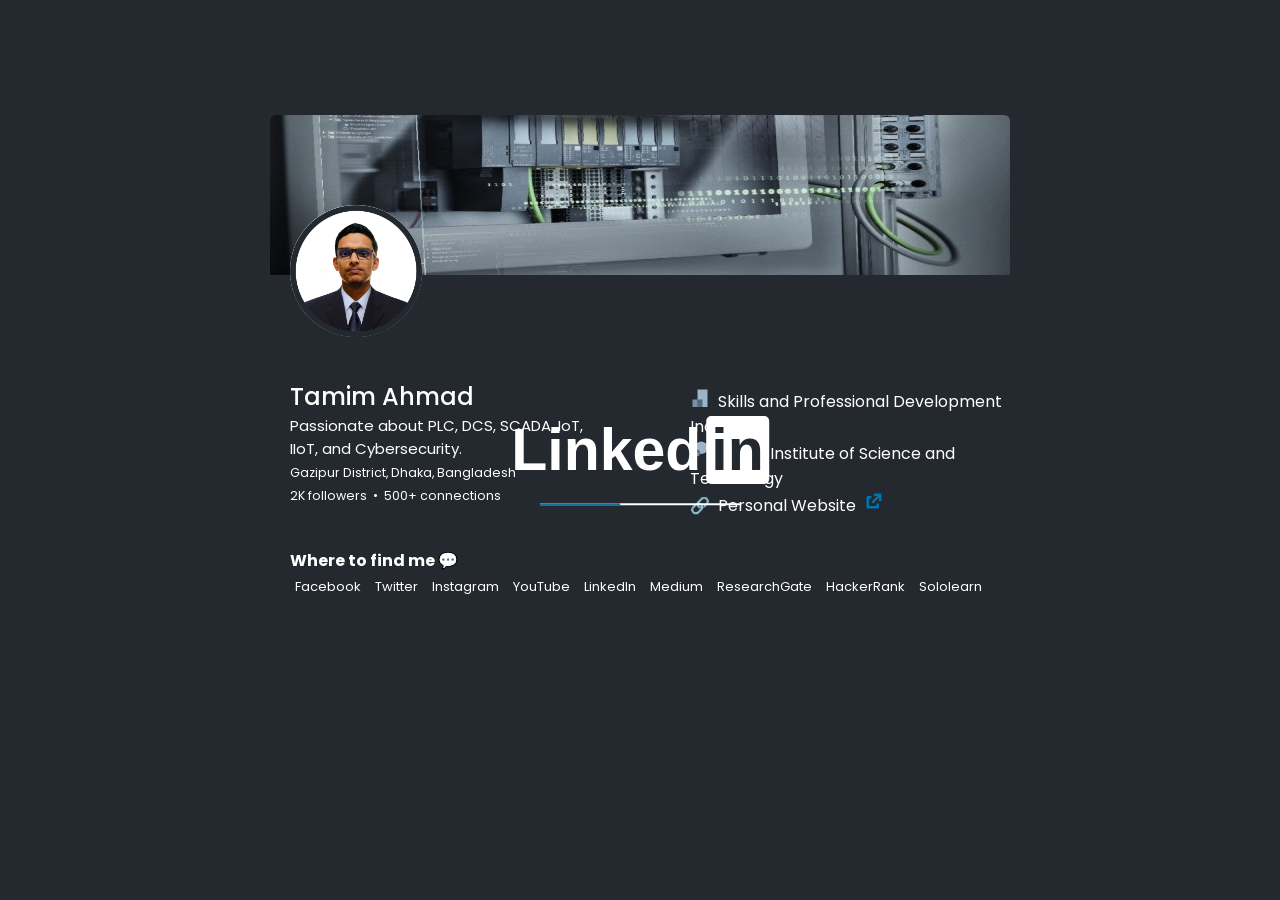
==== index.html @ ed615ccf "updated" ====
<!DOCTYPE html>
<html lang="en">

<head>
    <meta charset="UTF-8">
    <meta name="viewport" content="width=device-width, initial-scale=1.0">
    <meta name="description"
        content="Hi, this is Tamim Ahmad. I am self-motivated & passionate PLC Programmer and Designer.">
    <meta name="google-site-verification" content="I82PQp8vGHzU9z8Tf9ykgJpn7AdWtO8GXBoyf61g7z0">
    <title>Tamim Ahmad - Portfolio</title>
    <link rel="icon" href="https://avatars.githubusercontent.com/u/107707836?v=4" sizes="16x16" type="images/jfif">
    <link rel="stylesheet" href="./src/style.css" type="text/css">
</head>

<body onselectstart="return false">
    <section class="LinkedInLoader">
        <div class="Logo">
            <div class="part1">Linked</div>
            <div class="part2">in</div>
        </div>
        <div class="Loader">
            <div class="loading"></div>
        </div>
    </section>
    <section class="linkedinCard">
        <div class="max-width">
            <div class="linkedinCard">
                <div class="back-gnd-img"></div>
                <div class="profile-img"></div>
            </div>
            <div class="linkedinCard-content">
                <div class="column left">
                    <div class="aboutMe">
                        <h3>Tamim Ahmad</h3>
                        <p>Passionate about PLC, DCS, SCADA, IoT, IIoT, and Cybersecurity.</p>
                        <p><small>Gazipur District, Dhaka, Bangladesh</small></p>
                        <p><small>2K followers&nbsp;&nbsp;&#x2022;&nbsp;&nbsp;500+ connections</small></p>
                    </div>
                </div>
                <div class="column right">
                    <div class="aboutExp">
                        <p>
                            <img src="./src/img/job.svg" alt="Loading" draggable="false">&nbsp;
                            <a href="https://www.spdigp.com/" draggable="false" target="_blank" title="WORK FOR">
                                Skills and Professional Development Industry
                            </a>
                        </p>
                        <p>
                            <img src="./src/img/edu.svg" alt="Loading" draggable="false">&nbsp;
                            <a href="https://www.mistte.edu.bd/" draggable="false" target="_blank" title="EDUCATION">
                                Model Institute of Science and Technology
                            </a>
                        </p>
                        <p>&#128279;&nbsp;
                            <a href="https://tamim-ahmad.netlify.app/" draggable="false" target="_blank"
                                title="CLICK HERE">
                                Personal Website
                            </a>&nbsp;<img src="./src/img/link.svg" alt="Loading" draggable="false">
                        </p>
                    </div>
                </div>
            </div>
            <div class="linkedinCard">
                <div class="findMe">
                    <h4>Where to find me &#128172;</h4>
                    <ul>
                        <li>
                            <a href="https://www.facebook.com/electroengage/" target="_blank"
                                draggable="false">Facebook</a>
                        </li>
                        <li>
                            <a href="https://twitter.com/electroengage/" target="_blank" draggable="false">Twitter</a>
                        </li>
                        <li>
                            <a href="https://www.instagram.com/electroengage/" target="_blank"
                                draggable="false">Instagram</a>
                        </li>
                        <li>
                            <a href="https://www.youtube.com/@ElectroEngage/" target="_blank"
                                draggable="false">YouTube</a>
                        </li>
                        <li>
                            <a href="https://bd.linkedin.com/in/thisistamim/" target="_blank"
                                draggable="false">LinkedIn</a>
                        </li>
                        <li>
                            <a href="https://thisistamim.medium.com/" target="_blank" draggable="false">Medium</a>
                        </li>
                        <li>
                            <a href="https://www.researchgate.net/profile/Tamim-Ahmad-2" target="_blank"
                                draggable="false">ResearchGate</a>
                        </li>
                        <li>
                            <a href="https://www.hackerrank.com/profile/mdtamimcpp/" target="_blank"
                                draggable="false">HackerRank</a>
                        </li>
                        <li><a href="https://www.sololearn.com/profile/19945698/" target="_blank"
                                draggable="false">Sololearn</a>
                        </li>
                    </ul>
                </div>
            </div>
            <div class="linkedinCard">
                <div class="ocean">
                    <div class="wave"></div>
                    <div class="wave"></div>
                    <div class="wave"></div>
                </div>
            </div>
        </div>
    </section>
    <noscript>You need to enable JavaScript to run this app.</noscript>
    <script src="./src/main.js" defer></script>
</body>

</html>
---- src/style.css ----
@import url('https://fonts.googleapis.com/css2?family=Poppins:wght@400;500;600;700&family=Ubuntu:wght@400;500;700&display=swap');

* {
    margin: 0;
    padding: 0;
    box-sizing: border-box;
}

section {
    padding: 100px 0;
}

.max-width {
    max-width: 900px;
    padding: 0 80px;
    margin: auto;
}

body,
.linkedinCard {
    color: #fff;
    background: #24292f;
    font-family: 'Poppins', sans-serif;
}

.LinkedInLoader {
    position: fixed;
    top: 50%;
    left: 50%;
    cursor: default;
    transform: translate(-50%, -50%);
}

.Logo {
    display: flex;
    font-family: 'Lato', sans-serif;
}

.part1 {
    font-weight: 600;
    font-size: 59px;
    color: #fff;
}

.part2 {
    padding: 0 5px;
    color: #24292f;
    border-radius: 5px;
    background: #fff;
    font-weight: 600;
    font-size: 59px;
    margin-left: 5px;
}

.Loader {
    position: absolute;
    left: 50%;
    margin-top: 20px;
    transform: translate(-50%, -50%);
    height: 1.5px;
    width: 200px;
    background: #fff;
}

.loading {
    background: #156d96;
    width: 80px;
    height: 1.5px;
    animation: load 1.5s infinite;
}

@keyframes load {

    0%,
    100% {
        transform: translateX(0);
    }

    50% {
        transform: translateX(120px);
    }
}

/* linkedinCard */

.linkedinCard {
    opacity: 0;
    display: none;
}

.linkedinCard .linkedinCard-content {
    display: flex;
    flex-wrap: wrap;
    align-items: center;
    justify-content: space-between;
}

.linkedinCard .linkedinCard-content .column {
    width: calc(50% - 30px);
}

.linkedinCard .back-gnd-img {
    width: 100%;
    height: 160px;
    margin-top: 15px;
    background-image: url("./img/background.png");
    background-position: top;
    background-attachment: fixed;
    border-radius: 6px 6px 0 0;
    filter: grayscale(70%);
    transition: .5s;
}

.linkedinCard .profile-img {
    height: 132px;
    width: 132px;
    background-image: url(./img/avatar.jpg);
    background-size: cover;
    border-radius: 50%;
    position: relative;
    left: 20px;
    padding: 5px;
    margin-top: -70px;
}

.linkedinCard .aboutMe,
.linkedinCard .aboutExp,
.linkedinCard .findMe {
    margin-left: 20px;
    margin-top: 30px;
}

.linkedinCard .aboutMe>h3 {
    font-weight: 500;
    font-size: x-large;
}

.linkedinCard .aboutMe>p {
    font-size: 15px;
}

.linkedinCard .aboutExp {
    margin-top: 50px;
}

.linkedinCard .aboutExp img {
    width: 20px;
    height: 20px;
}

.linkedinCard .aboutExp a {
    color: #fff;
    cursor: pointer;
    text-decoration: none;
}

.linkedinCard .aboutExp a:hover {
    text-decoration: underline;
}

.linkedinCard .findMe ul li {
    display: inline-block;
    list-style: none;
    font-size: small;
    padding: 0 5px;
    position: relative;
}

.linkedinCard .findMe ul li>a {
    color: #fff;
    cursor: pointer;
    text-decoration: none;
}

.linkedinCard .findMe ul li>a:after {
    content: '';
    width: 0;
    height: 1px;
    background: #fff;
    position: absolute;
    left: 0;
    bottom: -1px;
    transition: 0.5s;
}

.linkedinCard .findMe ul li>a:hover::after {
    width: 100%;
}

.linkedinCard .back-gnd-img:hover {
    filter: grayscale(80%);
}

/* waves effect */

.linkedinCard .ocean {
    height: 160px;
    width: 100%;
    position: relative;
    bottom: 0;
    left: 0;
    right: 0;
    top: 40px;
    overflow-x: hidden;
}

.linkedinCard .ocean .wave {
    background: url(./img/wave.svg);
    position: absolute;
    width: 200%;
    height: 100%;
    animation: wave 18s linear infinite;
    transform: translate3d(0, 0, 0);
    opacity: 0.8;
}

.linkedinCard .ocean .wave:nth-of-type(2) {
    bottom: 0;
    animation: wave 16s linear 2s infinite reverse;
    opacity: 0.5;
}

.linkedinCard .ocean .wave:nth-of-type(3) {
    bottom: 0;
    animation: wave 18s linear 4s infinite;
    opacity: 0.5;
}

@keyframes wave {
    0% {
        transform: translateX(0);
    }

    50% {
        transform: translateX(-25%);
    }

    100% {
        transform: translateX(-50%);
    }
}

/* when JS disable */

noscript {
    color: #fff;
    font-weight: 300;
    position: fixed;
    top: 30%;
    left: 50%;
    transform: translate(-50%, -50%);
}

@media (max-width: 991px) {
    .max-width {
        padding: 0 50px;
    }
}

@media (max-width: 947px) {
    .max-width {
        max-width: 600px;
    }
}

@media (max-width: 690px) {
    .max-width {
        padding: 0 23px;
    }

    .linkedinCard .linkedinCard-content .column {
        width: 100%;
        margin-bottom: -16px;
    }

    .linkedinCard .back-gnd-img {
        border-radius: 4px 4px 0 0;
    }

    .linkedinCard .back-gnd-img,
    .linkedinCard .ocean {
        height: 100px;
    }

    .linkedinCard .profile-img {
        width: 90px;
        height: 90px;
        margin-top: -50px;
    }

    .linkedinCard .aboutMe>h3 {
        font-size: large;
    }

    .linkedinCard .aboutMe>p {
        font-size: small;
    }

    .linkedinCard .aboutExp {
        font-size: small;
        margin-top: 30px;
    }

    .linkedinCard .aboutExp img {
        width: 15px;
        height: 15px;
    }

    .linkedinCard .findMe>h4 {
        font-size: small;
    }
}
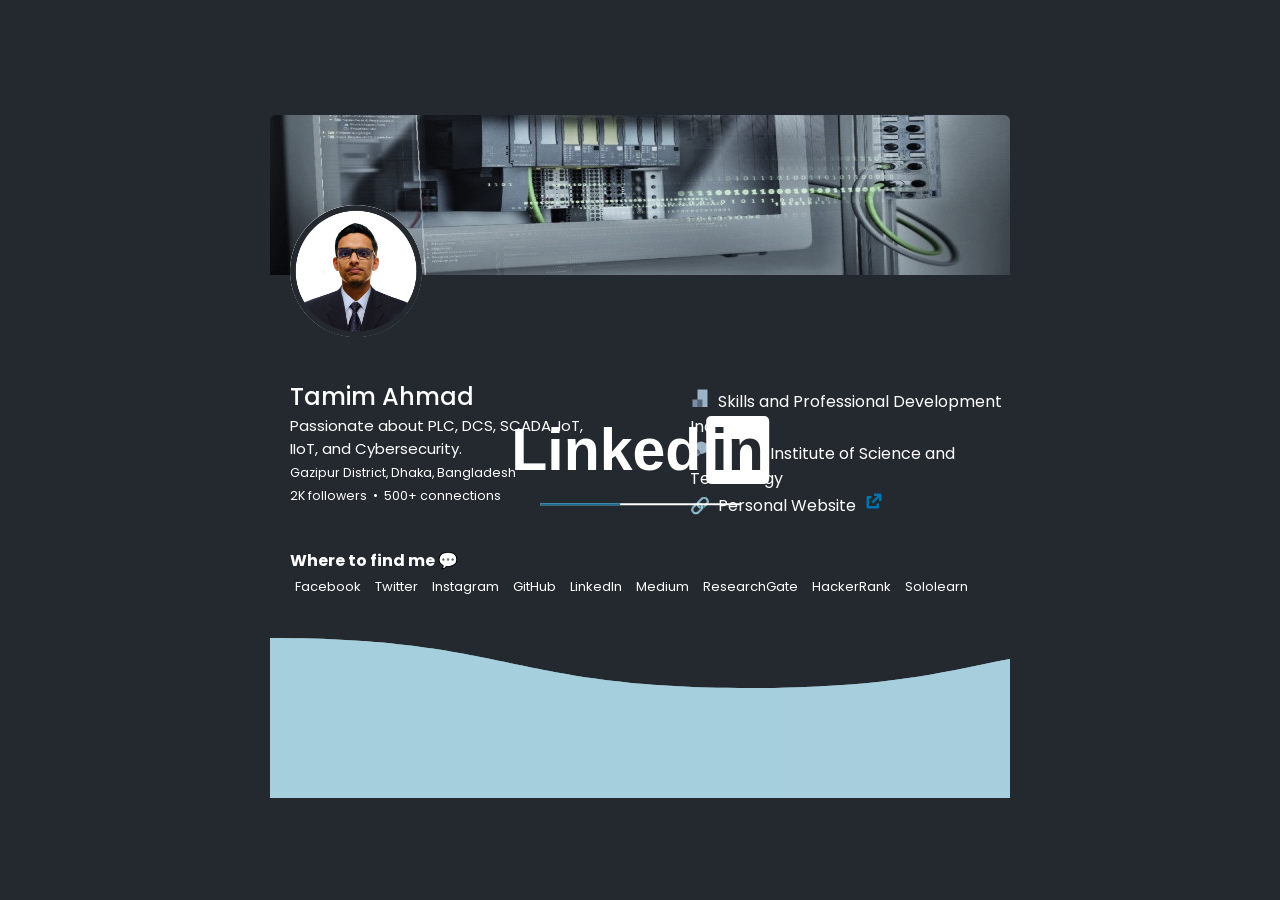
==== commit d2a577b9: "updated info" ====
--- a/index.html
+++ b/index.html
@@ -5,10 +5,13 @@
     <meta charset="UTF-8">
     <meta name="viewport" content="width=device-width, initial-scale=1.0">
     <meta name="description"
-        content="Hi, this is Tamim Ahmad. I am self-motivated & passionate PLC Programmer and Designer.">
+        content="Hi there, I'm Tamim Ahmad, a dedicated enthusiast of the Fourth Industrial Revolution (4IR) technologies. I'm deeply passionate about technologies such as PLC, DCS, SCADA, IoT, IIoT, and Cybersecurity.">
     <meta name="google-site-verification" content="I82PQp8vGHzU9z8Tf9ykgJpn7AdWtO8GXBoyf61g7z0">
-    <title>Tamim Ahmad - Portfolio</title>
-    <link rel="icon" href="https://avatars.githubusercontent.com/u/107707836?v=4" sizes="16x16" type="images/jfif">
+    <meta http-equiv="X-Frame-Options" content="DENY">
+    <meta http-equiv="Content-Security-Policy" content="frame-ancestors 'none';">
+    <meta name="referrer" content="same-origin">
+    <title>Tamim Ahmad: An Industrial Automation Specialist</title>
+    <link rel="icon" href="./src/img/favicon.ico" sizes="16x16" type="images/ico">
     <link rel="stylesheet" href="./src/style.css" type="text/css">
 </head>
 
@@ -65,36 +68,35 @@
                     <h4>Where to find me &#128172;</h4>
                     <ul>
                         <li>
-                            <a href="https://www.facebook.com/electroengage/" target="_blank"
+                            <a href="https://www.facebook.com/flameAutomation" target="_blank"
                                 draggable="false">Facebook</a>
                         </li>
                         <li>
-                            <a href="https://twitter.com/electroengage/" target="_blank" draggable="false">Twitter</a>
+                            <a href="https://twitter.com/flameAutomation" target="_blank" draggable="false">Twitter</a>
                         </li>
                         <li>
-                            <a href="https://www.instagram.com/electroengage/" target="_blank"
+                            <a href="https://www.instagram.com/flameAutomation" target="_blank"
                                 draggable="false">Instagram</a>
                         </li>
                         <li>
-                            <a href="https://www.youtube.com/@ElectroEngage/" target="_blank"
-                                draggable="false">YouTube</a>
+                            <a href="https://github.com/flameAutomation" target="_blank" draggable="false">GitHub</a>
                         </li>
                         <li>
-                            <a href="https://bd.linkedin.com/in/thisistamim/" target="_blank"
+                            <a href="https://bd.linkedin.com/in/thisistamim" target="_blank"
                                 draggable="false">LinkedIn</a>
                         </li>
                         <li>
-                            <a href="https://thisistamim.medium.com/" target="_blank" draggable="false">Medium</a>
+                            <a href="https://thisistamim.medium.com" target="_blank" draggable="false">Medium</a>
                         </li>
                         <li>
                             <a href="https://www.researchgate.net/profile/Tamim-Ahmad-2" target="_blank"
                                 draggable="false">ResearchGate</a>
                         </li>
                         <li>
-                            <a href="https://www.hackerrank.com/profile/mdtamimcpp/" target="_blank"
+                            <a href="https://www.hackerrank.com/profile/mdtamimcpp" target="_blank"
                                 draggable="false">HackerRank</a>
                         </li>
-                        <li><a href="https://www.sololearn.com/profile/19945698/" target="_blank"
+                        <li><a href="https://www.sololearn.com/profile/19945698" target="_blank"
                                 draggable="false">Sololearn</a>
                         </li>
                     </ul>
--- a/src/style.css
+++ b/src/style.css
@@ -27,6 +27,7 @@
     position: fixed;
     top: 50%;
     left: 50%;
+    display: none;
     cursor: default;
     transform: translate(-50%, -50%);
 }
@@ -209,21 +210,21 @@
     position: absolute;
     width: 200%;
     height: 100%;
-    animation: wave 18s linear infinite;
+    animation: wave 18s linear infinite alternate;
     transform: translate3d(0, 0, 0);
     opacity: 0.8;
 }
 
 .linkedinCard .ocean .wave:nth-of-type(2) {
     bottom: 0;
-    animation: wave 16s linear 2s infinite reverse;
-    opacity: 0.5;
+    animation: wave 16s linear 2s infinite;
+    opacity: 0.6;
 }
 
 .linkedinCard .ocean .wave:nth-of-type(3) {
     bottom: 0;
-    animation: wave 18s linear 4s infinite;
-    opacity: 0.5;
+    animation: wave 18s linear 4s infinite alternate;
+    opacity: 0.4;
 }
 
 @keyframes wave {
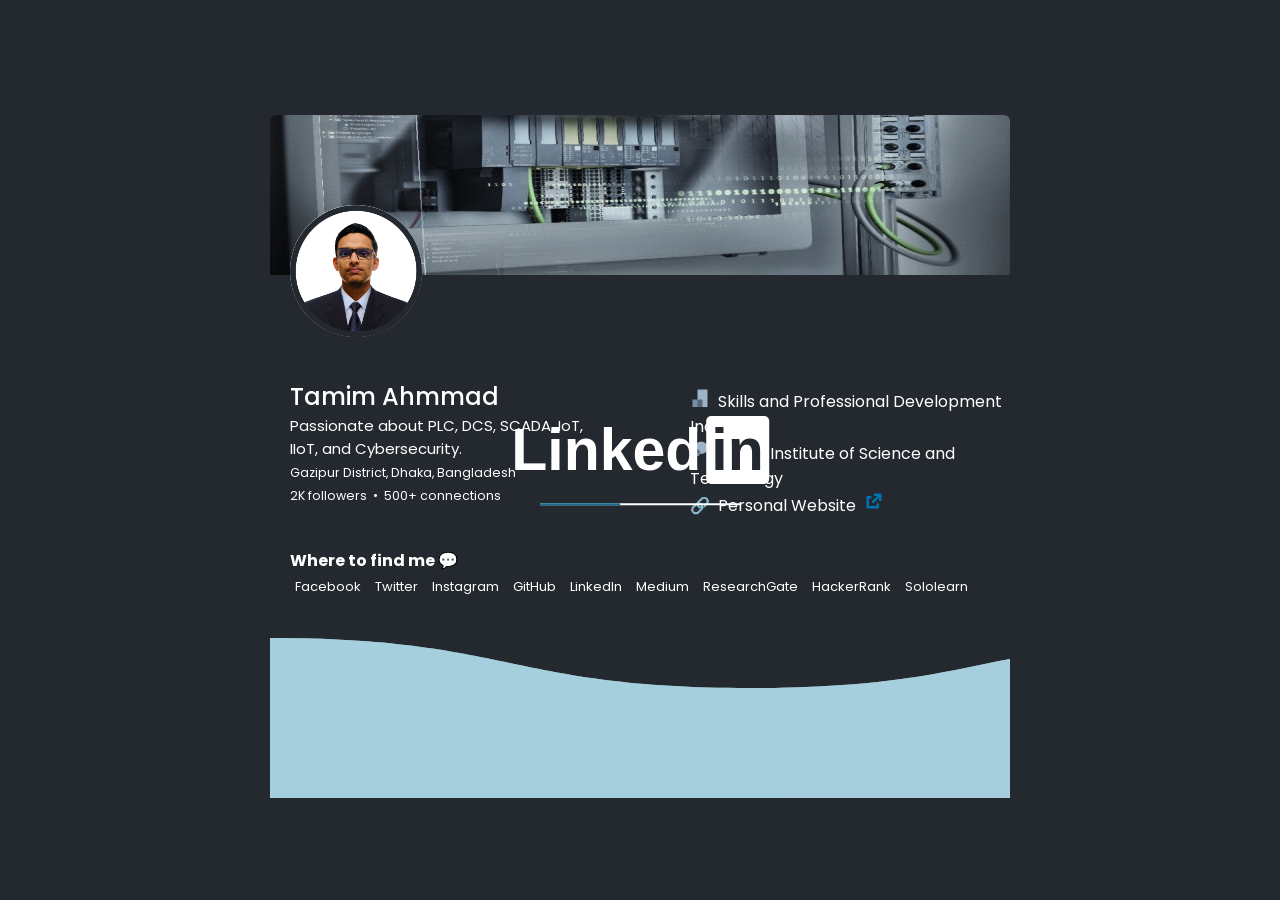
==== commit 2bded87e: "updated info" ====
--- a/index.html
+++ b/index.html
@@ -5,17 +5,14 @@
     <meta charset="UTF-8">
     <meta name="viewport" content="width=device-width, initial-scale=1.0">
     <meta name="description"
-        content="Hi there, I'm Tamim Ahmad, a dedicated enthusiast of the Fourth Industrial Revolution (4IR) technologies. I'm deeply passionate about technologies such as PLC, DCS, SCADA, IoT, IIoT, and Cybersecurity.">
+        content="Hi there, I'm Tamim Ahmmad, a dedicated enthusiast of the Fourth Industrial Revolution (4IR) technologies. I'm deeply passionate about technologies such as PLC, DCS, SCADA, IoT, IIoT, and Cybersecurity.">
     <meta name="google-site-verification" content="I82PQp8vGHzU9z8Tf9ykgJpn7AdWtO8GXBoyf61g7z0">
-    <meta http-equiv="X-Frame-Options" content="DENY">
-    <meta http-equiv="Content-Security-Policy" content="frame-ancestors 'none';">
-    <meta name="referrer" content="same-origin">
-    <title>Tamim Ahmad: An Industrial Automation Specialist</title>
+    <title>Tamim Ahmmad: PLC Programmer</title>
     <link rel="icon" href="./src/img/favicon.ico" sizes="16x16" type="images/ico">
     <link rel="stylesheet" href="./src/style.css" type="text/css">
 </head>
 
-<body onselectstart="return false">
+<body onselectstart="return false" oncontextmenu="return false">
     <section class="LinkedInLoader">
         <div class="Logo">
             <div class="part1">Linked</div>
@@ -34,7 +31,7 @@
             <div class="linkedinCard-content">
                 <div class="column left">
                     <div class="aboutMe">
-                        <h3>Tamim Ahmad</h3>
+                        <h3>Tamim Ahmmad</h3>
                         <p>Passionate about PLC, DCS, SCADA, IoT, IIoT, and Cybersecurity.</p>
                         <p><small>Gazipur District, Dhaka, Bangladesh</small></p>
                         <p><small>2K followers&nbsp;&nbsp;&#x2022;&nbsp;&nbsp;500+ connections</small></p>
@@ -55,7 +52,7 @@
                             </a>
                         </p>
                         <p>&#128279;&nbsp;
-                            <a href="https://tamim-ahmad.netlify.app/" draggable="false" target="_blank"
+                            <a href="https://tamim-ahmmad.web.app/" draggable="false" target="_blank"
                                 title="CLICK HERE">
                                 Personal Website
                             </a>&nbsp;<img src="./src/img/link.svg" alt="Loading" draggable="false">
@@ -89,7 +86,7 @@
                             <a href="https://thisistamim.medium.com" target="_blank" draggable="false">Medium</a>
                         </li>
                         <li>
-                            <a href="https://www.researchgate.net/profile/Tamim-Ahmad-2" target="_blank"
+                            <a href="https://www.researchgate.net/profile/Tamim-Ahmmad" target="_blank"
                                 draggable="false">ResearchGate</a>
                         </li>
                         <li>
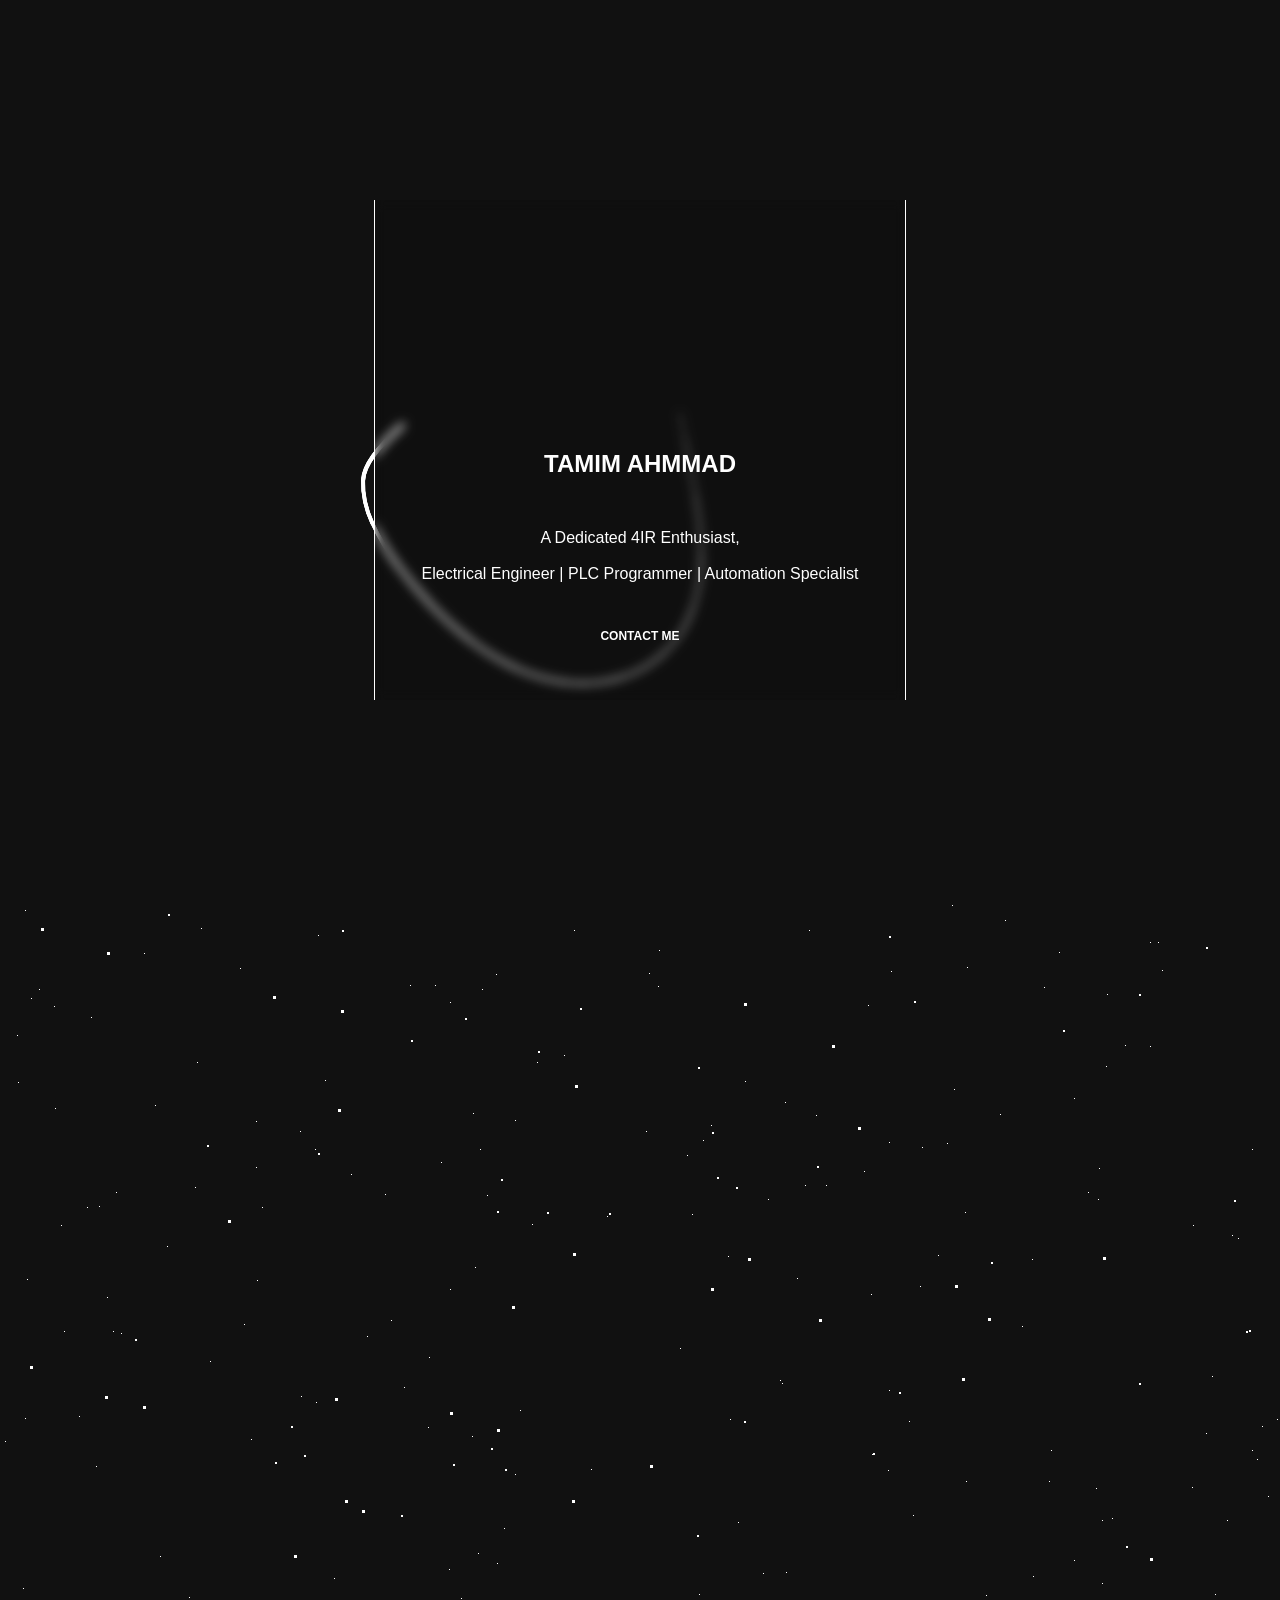
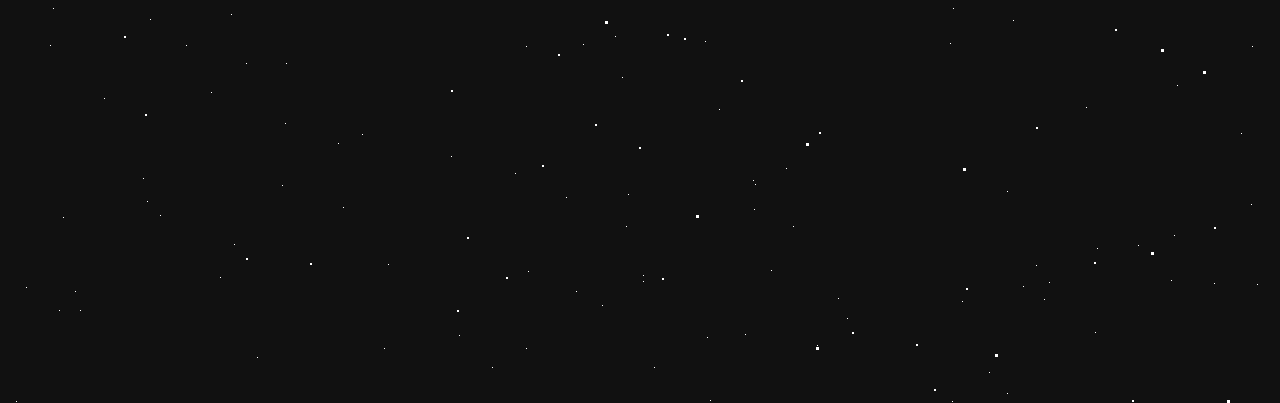
==== commit 13f02b9a: "ui updated" ====
--- a/index.html
+++ b/index.html
@@ -5,111 +5,17 @@
     <meta charset="UTF-8">
     <meta name="viewport" content="width=device-width, initial-scale=1.0">
     <meta name="description"
-        content="Hi there, I'm Tamim Ahmmad, a dedicated enthusiast of the Fourth Industrial Revolution (4IR) technologies. I'm deeply passionate about technologies such as PLC, DCS, SCADA, IoT, IIoT, and Cybersecurity.">
+        content="Hi, I'm Tamim Ahmmad, a dedicated enthusiast of the Fourth Industrial Revolution (4IR) technologies. I'm deeply passionate about technologies such as PLC, DCS, SCADA, IoT, IIoT, and Cybersecurity.">
     <meta name="google-site-verification" content="I82PQp8vGHzU9z8Tf9ykgJpn7AdWtO8GXBoyf61g7z0">
     <title>Tamim Ahmmad: PLC Programmer</title>
-    <link rel="icon" href="./src/img/favicon.ico" sizes="16x16" type="images/ico">
+    <link rel="icon" href="https://avatars.githubusercontent.com/u/107707836?v=4" sizes="16x16" type="images/jfif">
     <link rel="stylesheet" href="./src/style.css" type="text/css">
+    <script src="./src/main.js" defer></script>
 </head>
 
-<body onselectstart="return false" oncontextmenu="return false">
-    <section class="LinkedInLoader">
-        <div class="Logo">
-            <div class="part1">Linked</div>
-            <div class="part2">in</div>
-        </div>
-        <div class="Loader">
-            <div class="loading"></div>
-        </div>
-    </section>
-    <section class="linkedinCard">
-        <div class="max-width">
-            <div class="linkedinCard">
-                <div class="back-gnd-img"></div>
-                <div class="profile-img"></div>
-            </div>
-            <div class="linkedinCard-content">
-                <div class="column left">
-                    <div class="aboutMe">
-                        <h3>Tamim Ahmmad</h3>
-                        <p>Passionate about PLC, DCS, SCADA, IoT, IIoT, and Cybersecurity.</p>
-                        <p><small>Gazipur District, Dhaka, Bangladesh</small></p>
-                        <p><small>2K followers&nbsp;&nbsp;&#x2022;&nbsp;&nbsp;500+ connections</small></p>
-                    </div>
-                </div>
-                <div class="column right">
-                    <div class="aboutExp">
-                        <p>
-                            <img src="./src/img/job.svg" alt="Loading" draggable="false">&nbsp;
-                            <a href="https://www.spdigp.com/" draggable="false" target="_blank" title="WORK FOR">
-                                Skills and Professional Development Industry
-                            </a>
-                        </p>
-                        <p>
-                            <img src="./src/img/edu.svg" alt="Loading" draggable="false">&nbsp;
-                            <a href="https://www.mistte.edu.bd/" draggable="false" target="_blank" title="EDUCATION">
-                                Model Institute of Science and Technology
-                            </a>
-                        </p>
-                        <p>&#128279;&nbsp;
-                            <a href="https://tamim-ahmmad.web.app/" draggable="false" target="_blank"
-                                title="CLICK HERE">
-                                Personal Website
-                            </a>&nbsp;<img src="./src/img/link.svg" alt="Loading" draggable="false">
-                        </p>
-                    </div>
-                </div>
-            </div>
-            <div class="linkedinCard">
-                <div class="findMe">
-                    <h4>Where to find me &#128172;</h4>
-                    <ul>
-                        <li>
-                            <a href="https://www.facebook.com/flameAutomation" target="_blank"
-                                draggable="false">Facebook</a>
-                        </li>
-                        <li>
-                            <a href="https://twitter.com/flameAutomation" target="_blank" draggable="false">Twitter</a>
-                        </li>
-                        <li>
-                            <a href="https://www.instagram.com/flameAutomation" target="_blank"
-                                draggable="false">Instagram</a>
-                        </li>
-                        <li>
-                            <a href="https://github.com/flameAutomation" target="_blank" draggable="false">GitHub</a>
-                        </li>
-                        <li>
-                            <a href="https://bd.linkedin.com/in/thisistamim" target="_blank"
-                                draggable="false">LinkedIn</a>
-                        </li>
-                        <li>
-                            <a href="https://thisistamim.medium.com" target="_blank" draggable="false">Medium</a>
-                        </li>
-                        <li>
-                            <a href="https://www.researchgate.net/profile/Tamim-Ahmmad" target="_blank"
-                                draggable="false">ResearchGate</a>
-                        </li>
-                        <li>
-                            <a href="https://www.hackerrank.com/profile/mdtamimcpp" target="_blank"
-                                draggable="false">HackerRank</a>
-                        </li>
-                        <li><a href="https://www.sololearn.com/profile/19945698" target="_blank"
-                                draggable="false">Sololearn</a>
-                        </li>
-                    </ul>
-                </div>
-            </div>
-            <div class="linkedinCard">
-                <div class="ocean">
-                    <div class="wave"></div>
-                    <div class="wave"></div>
-                    <div class="wave"></div>
-                </div>
-            </div>
-        </div>
-    </section>
+<body onselectstart="return false">
+    <canvas></canvas>
     <noscript>You need to enable JavaScript to run this app.</noscript>
-    <script src="./src/main.js" defer></script>
 </body>
 
 </html>
--- a/src/style.css
+++ b/src/style.css
@@ -1,313 +1,257 @@
-@import url('https://fonts.googleapis.com/css2?family=Poppins:wght@400;500;600;700&family=Ubuntu:wght@400;500;700&display=swap');
-
 * {
+    padding: 0;
     margin: 0;
-    padding: 0;
-    box-sizing: border-box;
-}
-
-section {
-    padding: 100px 0;
-}
-
-.max-width {
-    max-width: 900px;
-    padding: 0 80px;
-    margin: auto;
-}
-
-body,
-.linkedinCard {
-    color: #fff;
-    background: #24292f;
-    font-family: 'Poppins', sans-serif;
-}
-
-.LinkedInLoader {
+    transition: all 0.6s;
+}
+
+html {
+    height: 100%;
+}
+
+body {
+    top: 0;
+    left: 0;
+    overflow: hidden;
+    position: absolute;
+    background-color: #111;
+    font-family: 'Lato', sans-serif;
+}
+
+/* when JS disable */
+
+noscript {
+    color: red;
+    font-weight: bold;
     position: fixed;
     top: 50%;
     left: 50%;
-    display: none;
-    cursor: default;
     transform: translate(-50%, -50%);
 }
 
-.Logo {
-    display: flex;
-    font-family: 'Lato', sans-serif;
-}
-
-.part1 {
-    font-weight: 600;
-    font-size: 59px;
-    color: #fff;
-}
-
-.part2 {
-    padding: 0 5px;
-    color: #24292f;
-    border-radius: 5px;
-    background: #fff;
-    font-weight: 600;
-    font-size: 59px;
-    margin-left: 5px;
-}
-
-.Loader {
-    position: absolute;
-    left: 50%;
-    margin-top: 20px;
-    transform: translate(-50%, -50%);
-    height: 1.5px;
-    width: 200px;
-    background: #fff;
-}
-
-.loading {
-    background: #156d96;
-    width: 80px;
-    height: 1.5px;
-    animation: load 1.5s infinite;
-}
-
-@keyframes load {
-
-    0%,
-    100% {
-        transform: translateX(0);
-    }
-
-    50% {
-        transform: translateX(120px);
-    }
-}
-
-/* linkedinCard */
-
-.linkedinCard {
-    opacity: 0;
-    display: none;
-}
-
-.linkedinCard .linkedinCard-content {
-    display: flex;
-    flex-wrap: wrap;
-    align-items: center;
-    justify-content: space-between;
-}
-
-.linkedinCard .linkedinCard-content .column {
-    width: calc(50% - 30px);
-}
-
-.linkedinCard .back-gnd-img {
-    width: 100%;
-    height: 160px;
-    margin-top: 15px;
-    background-image: url("./img/background.png");
-    background-position: top;
-    background-attachment: fixed;
-    border-radius: 6px 6px 0 0;
-    filter: grayscale(70%);
-    transition: .5s;
-}
-
-.linkedinCard .profile-img {
-    height: 132px;
-    width: 132px;
-    background-image: url(./img/avatar.jpg);
-    background-size: cover;
-    border-radius: 50%;
-    position: relative;
-    left: 20px;
-    padding: 5px;
-    margin-top: -70px;
-}
-
-.linkedinCard .aboutMe,
-.linkedinCard .aboutExp,
-.linkedinCard .findMe {
-    margin-left: 20px;
-    margin-top: 30px;
-}
-
-.linkedinCard .aboutMe>h3 {
-    font-weight: 500;
-    font-size: x-large;
-}
-
-.linkedinCard .aboutMe>p {
-    font-size: 15px;
-}
-
-.linkedinCard .aboutExp {
-    margin-top: 50px;
-}
-
-.linkedinCard .aboutExp img {
-    width: 20px;
-    height: 20px;
-}
-
-.linkedinCard .aboutExp a {
-    color: #fff;
-    cursor: pointer;
-    text-decoration: none;
-}
-
-.linkedinCard .aboutExp a:hover {
-    text-decoration: underline;
-}
-
-.linkedinCard .findMe ul li {
-    display: inline-block;
-    list-style: none;
-    font-size: small;
-    padding: 0 5px;
-    position: relative;
-}
-
-.linkedinCard .findMe ul li>a {
-    color: #fff;
-    cursor: pointer;
-    text-decoration: none;
-}
-
-.linkedinCard .findMe ul li>a:after {
-    content: '';
-    width: 0;
+/* using multiple box-shadows to get awesome stars */
+
+.stars {
+    width: 1px;
     height: 1px;
-    background: #fff;
-    position: absolute;
-    left: 0;
-    bottom: -1px;
-    transition: 0.5s;
-}
-
-.linkedinCard .findMe ul li>a:hover::after {
-    width: 100%;
-}
-
-.linkedinCard .back-gnd-img:hover {
-    filter: grayscale(80%);
-}
-
-/* waves effect */
-
-.linkedinCard .ocean {
-    height: 160px;
-    width: 100%;
-    position: relative;
-    bottom: 0;
-    left: 0;
-    right: 0;
-    top: 40px;
-    overflow-x: hidden;
-}
-
-.linkedinCard .ocean .wave {
-    background: url(./img/wave.svg);
-    position: absolute;
-    width: 200%;
-    height: 100%;
-    animation: wave 18s linear infinite alternate;
-    transform: translate3d(0, 0, 0);
-    opacity: 0.8;
-}
-
-.linkedinCard .ocean .wave:nth-of-type(2) {
-    bottom: 0;
-    animation: wave 16s linear 2s infinite;
-    opacity: 0.6;
-}
-
-.linkedinCard .ocean .wave:nth-of-type(3) {
-    bottom: 0;
-    animation: wave 18s linear 4s infinite alternate;
-    opacity: 0.4;
-}
-
-@keyframes wave {
-    0% {
-        transform: translateX(0);
-    }
-
-    50% {
-        transform: translateX(-25%);
-    }
-
-    100% {
-        transform: translateX(-50%);
-    }
-}
-
-/* when JS disable */
-
-noscript {
-    color: #fff;
-    font-weight: 300;
+    background: transparent;
+    box-shadow: 1983px 1070px #FFF, 1625px 734px #FFF, 1505px 1218px #FFF, 1288px 1382px #FFF, 1023px 982px #FFF, 184px 1501px #FFF, 1352px 1072px #FFF, 966px 577px #FFF, 1928px 1505px #FFF, 284px 1863px #FFF, 871px 390px #FFF, 1591px 1017px #FFF, 1919px 1315px #FFF, 1552px 697px #FFF, 1775px 1722px #FFF, 61px 321px #FFF, 1108px 1281px #FFF, 1795px 22px #FFF, 1808px 716px #FFF, 797px 374px #FFF, 796px 1149px #FFF, 952px 1px #FFF, 1361px 1185px #FFF, 1110px 1577px #FFF, 1058px 1925px #FFF, 160px 1987px #FFF, 1274px 1205px #FFF, 39px 85px #FFF, 1835px 484px #FFF, 495px 1670px #FFF, 986px 691px #FFF, 2px 1486px #FFF, 719px 805px #FFF, 1601px 89px #FFF, 591px 565px #FFF, 1317px 1604px #FFF, 1805px 1486px #FFF, 703px 236px #FFF, 1950px 1089px #FFF, 1527px 1923px #FFF, 1690px 36px #FFF, 1252px 245px #FFF, 343px 903px #FFF, 143px 874px #FFF, 939px 1705px #FFF, 1733px 372px #FFF, 362px 830px #FFF, 1580px 1181px #FFF, 251px 535px #FFF, 1666px 1111px #FFF, 1276px 1530px #FFF, 958px 1989px #FFF, 75px 987px #FFF, 256px 217px #FFF, 635px 1194px #FFF, 1004px 1546px #FFF, 1910px 878px #FFF, 520px 506px #FFF, 1000px 210px #FFF, 1455px 1027px #FFF, 417px 1714px #FFF, 1376px 674px #FFF, 1744px 1390px #FFF, 195px 283px #FFF, 621px 1638px #FFF, 962px 997px #FFF, 283px 1219px #FFF, 1591px 1953px #FFF, 160px 652px #FFF, 1430px 948px #FFF, 1589px 1722px #FFF, 614px 1305px #FFF, 167px 342px #FFF, 1172px 1861px #FFF, 1097px 1249px #FFF, 1094px 1743px #FFF, 1988px 1361px #FFF, 461px 694px #FFF, 1096px 584px #FFF, 1876px 1984px #FFF, 315px 245px #FFF, 441px 258px #FFF, 1219px 1887px #FFF, 480px 245px #FFF, 285px 819px #FFF, 1753px 1833px #FFF, 816px 1780px #FFF, 245px 1927px #FFF, 715px 1523px #FFF, 475px 1595px #FFF, 1162px 66px #FFF, 543px 1758px #FFF, 112px 1847px #FFF, 1604px 1243px #FFF, 1888px 1758px #FFF, 162px 1385px #FFF, 1587px 1863px #FFF, 1059px 48px #FFF, 1161px 1650px #FFF, 1881px 289px #FFF, 475px 363px #FFF, 160px 911px #FFF, 487px 291px #FFF, 496px 70px #FFF, 1107px 90px #FFF, 731px 1771px #FFF, 1517px 918px #FFF, 1013px 716px #FFF, 1832px 882px #FFF, 107px 393px #FFF, 1503px 1860px #FFF, 31px 94px #FFF, 1640px 1112px #FFF, 697px 1657px #FFF, 435px 81px #FFF, 1526px 1467px #FFF, 602px 1001px #FFF, 1409px 306px #FFF, 1631px 1005px #FFF, 302px 1886px #FFF, 1262px 522px #FFF, 1606px 776px #FFF, 1813px 1471px #FFF, 1784px 1953px #FFF, 499px 1841px #FFF, 805px 1191px #FFF, 786px 864px #FFF, 940px 1562px #FFF, 1016px 1362px #FFF, 1036px 961px #FFF, 1666px 173px #FFF, 1214px 979px #FFF, 54px 1293px #FFF, 231px 710px #FFF, 434px 1321px #FFF, 259px 1716px #FFF, 1463px 380px #FFF, 1406px 1130px #FFF, 913px 611px #FFF, 1489px 1218px #FFF, 1777px 61px #FFF, 967px 63px #FFF, 1598px 1504px #FFF, 1528px 1134px #FFF, 1641px 111px #FFF, 1980px 1181px #FFF, 945px 1698px #FFF, 430px 1617px #FFF, 482px 85px #FFF, 554px 1473px #FFF, 1112px 614px #FFF, 1030px 1349px #FFF, 1666px 1753px #FFF, 1049px 978px #FFF, 1817px 1144px #FFF, 759px 1687px #FFF, 1371px 1720px #FFF, 1393px 461px #FFF, 26px 983px #FFF, 85px 1821px #FFF, 1193px 321px #FFF, 240px 64px #FFF, 220px 973px #FFF, 607px 312px #FFF, 1102px 679px #FFF, 1314px 329px #FFF, 1802px 1079px #FFF, 1997px 85px #FFF, 782px 479px #FFF, 1647px 52px #FFF, 1945px 514px #FFF, 938px 351px #FFF, 1140px 1813px #FFF, 1348px 1582px #FFF, 1188px 1188px #FFF, 1494px 1341px #FFF, 1552px 834px #FFF, 1592px 1952px #FFF, 450px 98px #FFF, 581px 1213px #FFF, 1736px 1193px #FFF, 944px 1950px #FFF, 526px 1044px #FFF, 1869px 788px #FFF, 911px 1295px #FFF, 1521px 1135px #FFF, 1725px 1438px #FFF, 1691px 110px #FFF, 1903px 1777px #FFF, 643px 1826px #FFF, 222px 1810px #FFF, 1613px 1035px #FFF, 201px 24px #FFF, 1325px 557px #FFF, 1169px 1652px #FFF, 385px 290px #FFF, 1733px 168px #FFF, 1886px 438px #FFF, 1533px 315px #FFF, 388px 960px #FFF, 312px 1818px #FFF, 1605px 6px #FFF, 231px 1794px #FFF, 686px 1810px #FFF, 1301px 577px #FFF, 1583px 474px #FFF, 1916px 756px #FFF, 694px 1494px #FFF, 1877px 1341px #FFF, 25px 6px #FFF, 1717px 316px #FFF, 1906px 1307px #FFF, 1555px 316px #FFF, 699px 690px #FFF, 1335px 368px #FFF, 1871px 668px #FFF, 301px 492px #FFF, 1899px 747px #FFF, 680px 444px #FFF, 654px 1063px #FFF, 45px 1797px #FFF, 826px 281px #FFF, 1041px 1859px #FFF, 1690px 7px #FFF, 797px 1473px #FFF, 1697px 1680px #FFF, 1704px 572px #FFF, 144px 49px #FFF, 1099px 264px #FFF, 789px 1804px #FFF, 186px 741px #FFF, 306px 1496px #FFF, 473px 209px #FFF, 1763px 127px #FFF, 116px 288px #FFF, 450px 385px #FFF, 210px 457px #FFF, 1433px 1540px #FFF, 1766px 1459px #FFF, 1426px 215px #FFF, 1313px 296px #FFF, 410px 81px #FFF, 1809px 593px #FFF, 515px 216px #FFF, 1903px 1912px #FFF, 564px 1545px #FFF, 99px 302px #FFF, 164px 1465px #FFF, 1560px 801px #FFF, 1839px 663px #FFF, 191px 1903px #FFF, 5px 537px #FFF, 1150px 38px #FFF, 1310px 647px #FFF, 1257px 555px #FFF, 487px 1470px #FFF, 1769px 1121px #FFF, 1698px 1155px #FFF, 1176px 1916px #FFF, 1192px 583px #FFF, 1778px 1511px #FFF, 1330px 354px #FFF, 705px 737px #FFF, 449px 665px #FFF, 89px 1486px #FFF, 751px 1974px #FFF, 1733px 1742px #FFF, 1289px 1386px #FFF, 1621px 1363px #FFF, 571px 1861px #FFF, 1697px 1850px #FFF, 504px 624px #FFF, 889px 238px #FFF, 1627px 1435px #FFF, 1379px 1367px #FFF, 872px 550px #FFF, 472px 532px #FFF, 466px 1997px #FFF, 932px 1896px #FFF, 1044px 83px #FFF, 1262px 1593px #FFF, 1953px 1478px #FFF, 1127px 1716px #FFF, 325px 176px #FFF, 1742px 1505px #FFF, 1088px 288px #FFF, 1212px 472px #FFF, 1365px 985px #FFF, 1086px 803px #FFF, 256px 263px #FFF, 1300px 1444px #FFF, 1673px 201px #FFF, 188px 1133px #FFF, 404px 483px #FFF, 59px 1006px #FFF, 1013px 1651px #FFF, 947px 239px #FFF, 18px 178px #FFF, 1430px 1851px #FFF, 763px 1777px #FFF, 1737px 196px #FFF, 643px 977px #FFF, 1335px 1275px #FFF, 1513px 1200px #FFF, 497px 659px #FFF, 1929px 800px #FFF, 1481px 283px #FFF, 1232px 331px #FFF, 1518px 1754px #FFF, 515px 869px #FFF, 1127px 1290px #FFF, 726px 1453px #FFF, 864px 267px #FFF, 313px 1634px #FFF, 1562px 606px #FFF, 91px 1803px #FFF, 40px 1789px #FFF, 1097px 944px #FFF, 1949px 1949px #FFF, 17px 1495px #FFF, 1786px 93px #FFF, 577px 1866px #FFF, 1252px 546px #FFF, 564px 151px #FFF, 1096px 1675px #FFF, 1743px 1694px #FFF, 1332px 311px #FFF, 1935px 1625px #FFF, 1251px 900px #FFF, 840px 1126px #FFF, 763px 669px #FFF, 1414px 1146px #FFF, 32px 1287px #FFF, 950px 739px #FFF, 1730px 856px #FFF, 1032px 1754px #FFF, 155px 201px #FFF, 1999px 1250px #FFF, 1811px 1488px #FFF, 805px 281px #FFF, 875px 1358px #FFF, 1757px 86px #FFF, 1824px 605px #FFF, 429px 453px #FFF, 1955px 1159px #FFF, 19px 1874px #FFF, 1549px 109px #FFF, 1684px 145px #FFF, 1973px 685px #FFF, 338px 839px #FFF, 659px 46px #FFF, 1600px 344px #FFF, 838px 994px #FFF, 337px 1918px #FFF, 583px 740px #FFF, 687px 251px #FFF, 1900px 1031px #FFF, 1296px 449px #FFF, 1268px 592px #FFF, 383px 1226px #FFF, 868px 101px #FFF, 891px 67px #FFF, 1957px 940px #FFF, 74px 1445px #FFF, 1432px 898px #FFF, 430px 1783px #FFF, 954px 185px #FFF, 359px 1455px #FFF, 635px 1786px #FFF, 1186px 1259px #FFF, 1445px 1505px #FFF, 1177px 781px #FFF, 1407px 603px #FFF, 1257px 980px #FFF, 96px 562px #FFF, 1999px 1560px #FFF, 1153px 1554px #FFF, 1033px 672px #FFF, 1051px 546px #FFF, 753px 876px #FFF, 1763px 145px #FFF, 1704px 1207px #FFF, 34px 1261px #FFF, 817px 1041px #FFF, 247px 1674px #FFF, 121px 429px #FFF, 515px 570px #FFF, 1762px 1489px #FFF, 234px 940px #FFF, 1095px 1028px #FFF, 720px 1119px #FFF, 1238px 334px #FFF, 91px 113px #FFF, 147px 897px #FFF, 1029px 1805px #FFF, 1680px 1957px #FFF, 475px 1503px #FFF, 1557px 917px #FFF, 1458px 1762px #FFF, 612px 1707px #FFF, 1329px 393px #FFF, 160px 1167px #FFF, 1631px 1887px #FFF, 1125px 141px #FFF, 257px 376px #FFF, 809px 26px #FFF, 1349px 199px #FFF, 1805px 88px #FFF, 69px 1953px #FFF, 1206px 529px #FFF, 646px 227px #FFF, 1097px 1664px #FFF, 42px 1261px #FFF, 1604px 360px #FFF, 1939px 187px #FFF, 1220px 1264px #FFF, 1044px 995px #FFF, 1005px 16px #FFF, 1648px 1612px #FFF, 847px 1014px #FFF, 339px 1584px #FFF, 1329px 1304px #FFF, 961px 1970px #FFF, 711px 221px #FFF, 888px 566px #FFF, 53px 704px #FFF, 1369px 846px #FFF, 1261px 1775px #FFF, 737px 1277px #FFF, 1071px 1570px #FFF, 77px 1872px #FFF, 1268px 1501px #FFF, 598px 1640px #FFF, 1769px 297px #FFF, 1074px 656px #FFF, 1006px 1154px #FFF, 672px 1969px #FFF, 922px 243px #FFF, 622px 773px #FFF, 1875px 804px #FFF, 1873px 600px #FFF, 1844px 1794px #FFF, 1253px 1995px #FFF, 616px 1198px #FFF, 1829px 1743px #FFF, 1321px 504px #FFF, 1340px 566px #FFF, 1520px 1825px #FFF, 1696px 1333px #FFF, 537px 158px #FFF, 1106px 162px #FFF, 25px 514px #FFF, 1022px 422px #FFF, 1955px 391px #FFF, 1126px 1741px #FFF, 754px 905px #FFF, 1217px 1696px #FFF, 351px 270px #FFF, 950px 1260px #FFF, 1847px 658px #FFF, 23px 684px #FFF, 1295px 572px #FFF, 257px 1053px #FFF, 87px 303px #FFF, 798px 1748px #FFF, 1150px 142px #FFF, 48px 1641px #FFF, 1492px 1328px #FFF, 1385px 1766px #FFF, 296px 1726px #FFF, 1299px 1780px #FFF, 1316px 522px #FFF, 1953px 1526px #FFF, 1007px 1089px #FFF, 1824px 1598px #FFF, 1720px 480px #FFF, 555px 1942px #FFF, 367px 432px #FFF, 957px 1162px #FFF, 384px 1044px #FFF, 738px 618px #FFF, 1568px 1432px #FFF, 211px 788px #FFF, 198px 1761px #FFF, 745px 177px #FFF, 1700px 159px #FFF, 316px 498px #FFF, 65px 1610px #FFF, 1948px 1638px #FFF, 936px 1461px #FFF, 1656px 622px #FFF, 575px 1437px #FFF, 336px 1424px #FFF, 1215px 690px #FFF, 1641px 1542px #FFF, 998px 1685px #FFF, 952px 1274px #FFF, 1448px 1165px #FFF, 904px 1783px #FFF, 1788px 1404px #FFF, 1748px 1717px #FFF, 793px 922px #FFF, 1032px 355px #FFF, 1158px 38px #FFF, 1573px 1855px #FFF, 751px 1199px #FFF, 1284px 227px #FFF, 391px 416px #FFF, 55px 204px #FFF, 962px 1918px #FFF, 668px 1347px #FFF, 613px 1215px #FFF, 615px 732px #FFF, 1442px 1752px #FFF, 1086px 1779px #FFF, 532px 320px #FFF, 1228px 1321px #FFF, 1796px 1906px #FFF, 150px 715px #FFF, 1694px 1005px #FFF, 1509px 391px #FFF, 262px 303px #FFF, 1743px 909px #FFF, 1966px 1203px #FFF, 707px 1033px #FFF, 82px 1332px #FFF, 104px 794px #FFF, 246px 759px #FFF, 507px 1380px #FFF, 1227px 616px #FFF, 917px 1354px #FFF, 1941px 759px #FFF, 451px 852px #FFF, 17px 131px #FFF, 780px 476px #FFF, 816px 211px #FFF, 1039px 1245px #FFF, 1521px 1036px #FFF, 1509px 1542px #FFF, 1368px 960px #FFF, 1104px 1437px #FFF, 1171px 976px #FFF, 681px 1305px #FFF, 1741px 579px #FFF, 953px 704px #FFF, 1810px 328px #FFF, 1960px 1396px #FFF, 1098px 295px #FFF, 1409px 919px #FFF, 1830px 1176px #FFF, 492px 1063px #FFF, 1277px 515px #FFF, 602px 1546px #FFF, 1832px 236px #FFF, 1513px 274px #FFF, 1983px 794px #FFF, 2000px 1505px #FFF, 920px 382px #FFF, 1374px 1235px #FFF, 692px 310px #FFF, 1028px 1782px #FFF, 1007px 887px #FFF, 1492px 858px #FFF, 877px 1817px #FFF, 1024px 1942px #FFF, 658px 82px #FFF, 526px 742px #FFF, 755px 880px #FFF, 301px 1186px #FFF, 318px 31px #FFF, 1517px 1244px #FFF, 1996px 1126px #FFF, 464px 1861px #FFF, 334px 674px #FFF, 768px 1103px #FFF, 628px 890px #FFF, 1054px 1534px #FFF, 59px 1576px #FFF, 189px 693px #FFF, 16px 1097px #FFF, 563px 1186px #FFF, 428px 523px #FFF, 1047px 1231px #FFF, 1940px 1262px #FFF, 643px 971px #FFF, 611px 1794px #FFF, 1676px 21px #FFF, 1882px 1523px #FFF, 258px 1584px #FFF, 768px 295px #FFF, 1253px 1431px #FFF, 1855px 362px #FFF, 576px 987px #FFF, 1904px 470px #FFF, 895px 1390px #FFF, 771px 966px #FFF, 1034px 1815px #FFF, 203px 1292px #FFF, 566px 893px #FFF, 63px 913px #FFF, 1340px 1416px #FFF, 528px 967px #FFF, 1965px 444px #FFF, 1961px 132px #FFF, 1049px 577px #FFF, 459px 1031px #FFF, 261px 1780px #FFF, 1092px 1480px #FFF, 286px 759px #FFF, 1014px 1604px #FFF, 144px 1461px #FFF, 1180px 1694px #FFF, 1348px 613px #FFF, 518px 1479px #FFF, 478px 649px #FFF, 1303px 629px #FFF, 1713px 258px #FFF, 1912px 501px #FFF, 300px 227px #FFF, 989px 1068px #FFF, 197px 158px #FFF, 244px 420px #FFF, 889px 486px #FFF, 1517px 1812px #FFF, 965px 308px #FFF, 409px 1293px #FFF, 47px 1400px #FFF, 1473px 1150px #FFF, 311px 1711px #FFF, 1938px 1000px #FFF, 717px 1331px #FFF, 282px 881px #FFF, 1305px 382px #FFF, 1639px 52px #FFF, 1466px 1228px #FFF, 574px 26px #FFF, 1310px 899px #FFF, 15px 1795px #FFF, 1138px 941px #FFF, 1235px 1416px #FFF, 27px 375px #FFF, 1333px 1470px #FFF, 1462px 1837px #FFF, 1830px 1217px #FFF, 1521px 1848px #FFF, 730px 515px #FFF, 514px 1869px #FFF, 468px 1906px #FFF, 1931px 259px #FFF, 1612px 151px #FFF, 1495px 735px #FFF, 710px 1096px #FFF, 1976px 546px #FFF, 50px 741px #FFF, 1313px 381px #FFF, 54px 102px #FFF, 1873px 1009px #FFF, 1696px 688px #FFF, 626px 922px #FFF, 244px 1438px #FFF, 1746px 1787px #FFF, 1824px 1437px #FFF, 1730px 1219px #FFF, 785px 198px #FFF, 1174px 931px #FFF, 909px 517px #FFF, 1283px 662px #FFF, 1074px 194px #FFF, 847px 1945px #FFF, 113px 427px #FFF, 728px 352px #FFF, 1205px 1316px #FFF, 786px 668px #FFF, 64px 427px #FFF, 548px 1370px #FFF, 1102px 616px #FFF, 676px 1192px #FFF, 1652px 1264px #FFF, 649px 69px #FFF, 1593px 645px #FFF, 1651px 816px #FFF, 1914px 977px #FFF, 80px 1006px #FFF, 1252px 742px #FFF, 1291px 981px #FFF, 1325px 273px #FFF, 831px 1581px #FFF, 344px 1503px #FFF, 1885px 1849px #FFF, 745px 1030px #FFF, 764px 1396px #FFF, 1241px 829px #FFF, 1281px 160px #FFF, 1210px 1860px #FFF, 1998px 411px #FFF, 1752px 1816px #FFF, 21px 1656px #FFF, 1863px 1988px #FFF, 1860px 331px #FFF, 79px 512px #FFF;
+    animation: animStar 50s linear infinite;
+}
+
+.stars:after {
+    content: " ";
+    position: absolute;
+    top: 2000px;
+    width: 1px;
+    height: 1px;
+    background: transparent;
+    box-shadow: 1983px 1070px #FFF, 1625px 734px #FFF, 1505px 1218px #FFF, 1288px 1382px #FFF, 1023px 982px #FFF, 184px 1501px #FFF, 1352px 1072px #FFF, 966px 577px #FFF, 1928px 1505px #FFF, 284px 1863px #FFF, 871px 390px #FFF, 1591px 1017px #FFF, 1919px 1315px #FFF, 1552px 697px #FFF, 1775px 1722px #FFF, 61px 321px #FFF, 1108px 1281px #FFF, 1795px 22px #FFF, 1808px 716px #FFF, 797px 374px #FFF, 796px 1149px #FFF, 952px 1px #FFF, 1361px 1185px #FFF, 1110px 1577px #FFF, 1058px 1925px #FFF, 160px 1987px #FFF, 1274px 1205px #FFF, 39px 85px #FFF, 1835px 484px #FFF, 495px 1670px #FFF, 986px 691px #FFF, 2px 1486px #FFF, 719px 805px #FFF, 1601px 89px #FFF, 591px 565px #FFF, 1317px 1604px #FFF, 1805px 1486px #FFF, 703px 236px #FFF, 1950px 1089px #FFF, 1527px 1923px #FFF, 1690px 36px #FFF, 1252px 245px #FFF, 343px 903px #FFF, 143px 874px #FFF, 939px 1705px #FFF, 1733px 372px #FFF, 362px 830px #FFF, 1580px 1181px #FFF, 251px 535px #FFF, 1666px 1111px #FFF, 1276px 1530px #FFF, 958px 1989px #FFF, 75px 987px #FFF, 256px 217px #FFF, 635px 1194px #FFF, 1004px 1546px #FFF, 1910px 878px #FFF, 520px 506px #FFF, 1000px 210px #FFF, 1455px 1027px #FFF, 417px 1714px #FFF, 1376px 674px #FFF, 1744px 1390px #FFF, 195px 283px #FFF, 621px 1638px #FFF, 962px 997px #FFF, 283px 1219px #FFF, 1591px 1953px #FFF, 160px 652px #FFF, 1430px 948px #FFF, 1589px 1722px #FFF, 614px 1305px #FFF, 167px 342px #FFF, 1172px 1861px #FFF, 1097px 1249px #FFF, 1094px 1743px #FFF, 1988px 1361px #FFF, 461px 694px #FFF, 1096px 584px #FFF, 1876px 1984px #FFF, 315px 245px #FFF, 441px 258px #FFF, 1219px 1887px #FFF, 480px 245px #FFF, 285px 819px #FFF, 1753px 1833px #FFF, 816px 1780px #FFF, 245px 1927px #FFF, 715px 1523px #FFF, 475px 1595px #FFF, 1162px 66px #FFF, 543px 1758px #FFF, 112px 1847px #FFF, 1604px 1243px #FFF, 1888px 1758px #FFF, 162px 1385px #FFF, 1587px 1863px #FFF, 1059px 48px #FFF, 1161px 1650px #FFF, 1881px 289px #FFF, 475px 363px #FFF, 160px 911px #FFF, 487px 291px #FFF, 496px 70px #FFF, 1107px 90px #FFF, 731px 1771px #FFF, 1517px 918px #FFF, 1013px 716px #FFF, 1832px 882px #FFF, 107px 393px #FFF, 1503px 1860px #FFF, 31px 94px #FFF, 1640px 1112px #FFF, 697px 1657px #FFF, 435px 81px #FFF, 1526px 1467px #FFF, 602px 1001px #FFF, 1409px 306px #FFF, 1631px 1005px #FFF, 302px 1886px #FFF, 1262px 522px #FFF, 1606px 776px #FFF, 1813px 1471px #FFF, 1784px 1953px #FFF, 499px 1841px #FFF, 805px 1191px #FFF, 786px 864px #FFF, 940px 1562px #FFF, 1016px 1362px #FFF, 1036px 961px #FFF, 1666px 173px #FFF, 1214px 979px #FFF, 54px 1293px #FFF, 231px 710px #FFF, 434px 1321px #FFF, 259px 1716px #FFF, 1463px 380px #FFF, 1406px 1130px #FFF, 913px 611px #FFF, 1489px 1218px #FFF, 1777px 61px #FFF, 967px 63px #FFF, 1598px 1504px #FFF, 1528px 1134px #FFF, 1641px 111px #FFF, 1980px 1181px #FFF, 945px 1698px #FFF, 430px 1617px #FFF, 482px 85px #FFF, 554px 1473px #FFF, 1112px 614px #FFF, 1030px 1349px #FFF, 1666px 1753px #FFF, 1049px 978px #FFF, 1817px 1144px #FFF, 759px 1687px #FFF, 1371px 1720px #FFF, 1393px 461px #FFF, 26px 983px #FFF, 85px 1821px #FFF, 1193px 321px #FFF, 240px 64px #FFF, 220px 973px #FFF, 607px 312px #FFF, 1102px 679px #FFF, 1314px 329px #FFF, 1802px 1079px #FFF, 1997px 85px #FFF, 782px 479px #FFF, 1647px 52px #FFF, 1945px 514px #FFF, 938px 351px #FFF, 1140px 1813px #FFF, 1348px 1582px #FFF, 1188px 1188px #FFF, 1494px 1341px #FFF, 1552px 834px #FFF, 1592px 1952px #FFF, 450px 98px #FFF, 581px 1213px #FFF, 1736px 1193px #FFF, 944px 1950px #FFF, 526px 1044px #FFF, 1869px 788px #FFF, 911px 1295px #FFF, 1521px 1135px #FFF, 1725px 1438px #FFF, 1691px 110px #FFF, 1903px 1777px #FFF, 643px 1826px #FFF, 222px 1810px #FFF, 1613px 1035px #FFF, 201px 24px #FFF, 1325px 557px #FFF, 1169px 1652px #FFF, 385px 290px #FFF, 1733px 168px #FFF, 1886px 438px #FFF, 1533px 315px #FFF, 388px 960px #FFF, 312px 1818px #FFF, 1605px 6px #FFF, 231px 1794px #FFF, 686px 1810px #FFF, 1301px 577px #FFF, 1583px 474px #FFF, 1916px 756px #FFF, 694px 1494px #FFF, 1877px 1341px #FFF, 25px 6px #FFF, 1717px 316px #FFF, 1906px 1307px #FFF, 1555px 316px #FFF, 699px 690px #FFF, 1335px 368px #FFF, 1871px 668px #FFF, 301px 492px #FFF, 1899px 747px #FFF, 680px 444px #FFF, 654px 1063px #FFF, 45px 1797px #FFF, 826px 281px #FFF, 1041px 1859px #FFF, 1690px 7px #FFF, 797px 1473px #FFF, 1697px 1680px #FFF, 1704px 572px #FFF, 144px 49px #FFF, 1099px 264px #FFF, 789px 1804px #FFF, 186px 741px #FFF, 306px 1496px #FFF, 473px 209px #FFF, 1763px 127px #FFF, 116px 288px #FFF, 450px 385px #FFF, 210px 457px #FFF, 1433px 1540px #FFF, 1766px 1459px #FFF, 1426px 215px #FFF, 1313px 296px #FFF, 410px 81px #FFF, 1809px 593px #FFF, 515px 216px #FFF, 1903px 1912px #FFF, 564px 1545px #FFF, 99px 302px #FFF, 164px 1465px #FFF, 1560px 801px #FFF, 1839px 663px #FFF, 191px 1903px #FFF, 5px 537px #FFF, 1150px 38px #FFF, 1310px 647px #FFF, 1257px 555px #FFF, 487px 1470px #FFF, 1769px 1121px #FFF, 1698px 1155px #FFF, 1176px 1916px #FFF, 1192px 583px #FFF, 1778px 1511px #FFF, 1330px 354px #FFF, 705px 737px #FFF, 449px 665px #FFF, 89px 1486px #FFF, 751px 1974px #FFF, 1733px 1742px #FFF, 1289px 1386px #FFF, 1621px 1363px #FFF, 571px 1861px #FFF, 1697px 1850px #FFF, 504px 624px #FFF, 889px 238px #FFF, 1627px 1435px #FFF, 1379px 1367px #FFF, 872px 550px #FFF, 472px 532px #FFF, 466px 1997px #FFF, 932px 1896px #FFF, 1044px 83px #FFF, 1262px 1593px #FFF, 1953px 1478px #FFF, 1127px 1716px #FFF, 325px 176px #FFF, 1742px 1505px #FFF, 1088px 288px #FFF, 1212px 472px #FFF, 1365px 985px #FFF, 1086px 803px #FFF, 256px 263px #FFF, 1300px 1444px #FFF, 1673px 201px #FFF, 188px 1133px #FFF, 404px 483px #FFF, 59px 1006px #FFF, 1013px 1651px #FFF, 947px 239px #FFF, 18px 178px #FFF, 1430px 1851px #FFF, 763px 1777px #FFF, 1737px 196px #FFF, 643px 977px #FFF, 1335px 1275px #FFF, 1513px 1200px #FFF, 497px 659px #FFF, 1929px 800px #FFF, 1481px 283px #FFF, 1232px 331px #FFF, 1518px 1754px #FFF, 515px 869px #FFF, 1127px 1290px #FFF, 726px 1453px #FFF, 864px 267px #FFF, 313px 1634px #FFF, 1562px 606px #FFF, 91px 1803px #FFF, 40px 1789px #FFF, 1097px 944px #FFF, 1949px 1949px #FFF, 17px 1495px #FFF, 1786px 93px #FFF, 577px 1866px #FFF, 1252px 546px #FFF, 564px 151px #FFF, 1096px 1675px #FFF, 1743px 1694px #FFF, 1332px 311px #FFF, 1935px 1625px #FFF, 1251px 900px #FFF, 840px 1126px #FFF, 763px 669px #FFF, 1414px 1146px #FFF, 32px 1287px #FFF, 950px 739px #FFF, 1730px 856px #FFF, 1032px 1754px #FFF, 155px 201px #FFF, 1999px 1250px #FFF, 1811px 1488px #FFF, 805px 281px #FFF, 875px 1358px #FFF, 1757px 86px #FFF, 1824px 605px #FFF, 429px 453px #FFF, 1955px 1159px #FFF, 19px 1874px #FFF, 1549px 109px #FFF, 1684px 145px #FFF, 1973px 685px #FFF, 338px 839px #FFF, 659px 46px #FFF, 1600px 344px #FFF, 838px 994px #FFF, 337px 1918px #FFF, 583px 740px #FFF, 687px 251px #FFF, 1900px 1031px #FFF, 1296px 449px #FFF, 1268px 592px #FFF, 383px 1226px #FFF, 868px 101px #FFF, 891px 67px #FFF, 1957px 940px #FFF, 74px 1445px #FFF, 1432px 898px #FFF, 430px 1783px #FFF, 954px 185px #FFF, 359px 1455px #FFF, 635px 1786px #FFF, 1186px 1259px #FFF, 1445px 1505px #FFF, 1177px 781px #FFF, 1407px 603px #FFF, 1257px 980px #FFF, 96px 562px #FFF, 1999px 1560px #FFF, 1153px 1554px #FFF, 1033px 672px #FFF, 1051px 546px #FFF, 753px 876px #FFF, 1763px 145px #FFF, 1704px 1207px #FFF, 34px 1261px #FFF, 817px 1041px #FFF, 247px 1674px #FFF, 121px 429px #FFF, 515px 570px #FFF, 1762px 1489px #FFF, 234px 940px #FFF, 1095px 1028px #FFF, 720px 1119px #FFF, 1238px 334px #FFF, 91px 113px #FFF, 147px 897px #FFF, 1029px 1805px #FFF, 1680px 1957px #FFF, 475px 1503px #FFF, 1557px 917px #FFF, 1458px 1762px #FFF, 612px 1707px #FFF, 1329px 393px #FFF, 160px 1167px #FFF, 1631px 1887px #FFF, 1125px 141px #FFF, 257px 376px #FFF, 809px 26px #FFF, 1349px 199px #FFF, 1805px 88px #FFF, 69px 1953px #FFF, 1206px 529px #FFF, 646px 227px #FFF, 1097px 1664px #FFF, 42px 1261px #FFF, 1604px 360px #FFF, 1939px 187px #FFF, 1220px 1264px #FFF, 1044px 995px #FFF, 1005px 16px #FFF, 1648px 1612px #FFF, 847px 1014px #FFF, 339px 1584px #FFF, 1329px 1304px #FFF, 961px 1970px #FFF, 711px 221px #FFF, 888px 566px #FFF, 53px 704px #FFF, 1369px 846px #FFF, 1261px 1775px #FFF, 737px 1277px #FFF, 1071px 1570px #FFF, 77px 1872px #FFF, 1268px 1501px #FFF, 598px 1640px #FFF, 1769px 297px #FFF, 1074px 656px #FFF, 1006px 1154px #FFF, 672px 1969px #FFF, 922px 243px #FFF, 622px 773px #FFF, 1875px 804px #FFF, 1873px 600px #FFF, 1844px 1794px #FFF, 1253px 1995px #FFF, 616px 1198px #FFF, 1829px 1743px #FFF, 1321px 504px #FFF, 1340px 566px #FFF, 1520px 1825px #FFF, 1696px 1333px #FFF, 537px 158px #FFF, 1106px 162px #FFF, 25px 514px #FFF, 1022px 422px #FFF, 1955px 391px #FFF, 1126px 1741px #FFF, 754px 905px #FFF, 1217px 1696px #FFF, 351px 270px #FFF, 950px 1260px #FFF, 1847px 658px #FFF, 23px 684px #FFF, 1295px 572px #FFF, 257px 1053px #FFF, 87px 303px #FFF, 798px 1748px #FFF, 1150px 142px #FFF, 48px 1641px #FFF, 1492px 1328px #FFF, 1385px 1766px #FFF, 296px 1726px #FFF, 1299px 1780px #FFF, 1316px 522px #FFF, 1953px 1526px #FFF, 1007px 1089px #FFF, 1824px 1598px #FFF, 1720px 480px #FFF, 555px 1942px #FFF, 367px 432px #FFF, 957px 1162px #FFF, 384px 1044px #FFF, 738px 618px #FFF, 1568px 1432px #FFF, 211px 788px #FFF, 198px 1761px #FFF, 745px 177px #FFF, 1700px 159px #FFF, 316px 498px #FFF, 65px 1610px #FFF, 1948px 1638px #FFF, 936px 1461px #FFF, 1656px 622px #FFF, 575px 1437px #FFF, 336px 1424px #FFF, 1215px 690px #FFF, 1641px 1542px #FFF, 998px 1685px #FFF, 952px 1274px #FFF, 1448px 1165px #FFF, 904px 1783px #FFF, 1788px 1404px #FFF, 1748px 1717px #FFF, 793px 922px #FFF, 1032px 355px #FFF, 1158px 38px #FFF, 1573px 1855px #FFF, 751px 1199px #FFF, 1284px 227px #FFF, 391px 416px #FFF, 55px 204px #FFF, 962px 1918px #FFF, 668px 1347px #FFF, 613px 1215px #FFF, 615px 732px #FFF, 1442px 1752px #FFF, 1086px 1779px #FFF, 532px 320px #FFF, 1228px 1321px #FFF, 1796px 1906px #FFF, 150px 715px #FFF, 1694px 1005px #FFF, 1509px 391px #FFF, 262px 303px #FFF, 1743px 909px #FFF, 1966px 1203px #FFF, 707px 1033px #FFF, 82px 1332px #FFF, 104px 794px #FFF, 246px 759px #FFF, 507px 1380px #FFF, 1227px 616px #FFF, 917px 1354px #FFF, 1941px 759px #FFF, 451px 852px #FFF, 17px 131px #FFF, 780px 476px #FFF, 816px 211px #FFF, 1039px 1245px #FFF, 1521px 1036px #FFF, 1509px 1542px #FFF, 1368px 960px #FFF, 1104px 1437px #FFF, 1171px 976px #FFF, 681px 1305px #FFF, 1741px 579px #FFF, 953px 704px #FFF, 1810px 328px #FFF, 1960px 1396px #FFF, 1098px 295px #FFF, 1409px 919px #FFF, 1830px 1176px #FFF, 492px 1063px #FFF, 1277px 515px #FFF, 602px 1546px #FFF, 1832px 236px #FFF, 1513px 274px #FFF, 1983px 794px #FFF, 2000px 1505px #FFF, 920px 382px #FFF, 1374px 1235px #FFF, 692px 310px #FFF, 1028px 1782px #FFF, 1007px 887px #FFF, 1492px 858px #FFF, 877px 1817px #FFF, 1024px 1942px #FFF, 658px 82px #FFF, 526px 742px #FFF, 755px 880px #FFF, 301px 1186px #FFF, 318px 31px #FFF, 1517px 1244px #FFF, 1996px 1126px #FFF, 464px 1861px #FFF, 334px 674px #FFF, 768px 1103px #FFF, 628px 890px #FFF, 1054px 1534px #FFF, 59px 1576px #FFF, 189px 693px #FFF, 16px 1097px #FFF, 563px 1186px #FFF, 428px 523px #FFF, 1047px 1231px #FFF, 1940px 1262px #FFF, 643px 971px #FFF, 611px 1794px #FFF, 1676px 21px #FFF, 1882px 1523px #FFF, 258px 1584px #FFF, 768px 295px #FFF, 1253px 1431px #FFF, 1855px 362px #FFF, 576px 987px #FFF, 1904px 470px #FFF, 895px 1390px #FFF, 771px 966px #FFF, 1034px 1815px #FFF, 203px 1292px #FFF, 566px 893px #FFF, 63px 913px #FFF, 1340px 1416px #FFF, 528px 967px #FFF, 1965px 444px #FFF, 1961px 132px #FFF, 1049px 577px #FFF, 459px 1031px #FFF, 261px 1780px #FFF, 1092px 1480px #FFF, 286px 759px #FFF, 1014px 1604px #FFF, 144px 1461px #FFF, 1180px 1694px #FFF, 1348px 613px #FFF, 518px 1479px #FFF, 478px 649px #FFF, 1303px 629px #FFF, 1713px 258px #FFF, 1912px 501px #FFF, 300px 227px #FFF, 989px 1068px #FFF, 197px 158px #FFF, 244px 420px #FFF, 889px 486px #FFF, 1517px 1812px #FFF, 965px 308px #FFF, 409px 1293px #FFF, 47px 1400px #FFF, 1473px 1150px #FFF, 311px 1711px #FFF, 1938px 1000px #FFF, 717px 1331px #FFF, 282px 881px #FFF, 1305px 382px #FFF, 1639px 52px #FFF, 1466px 1228px #FFF, 574px 26px #FFF, 1310px 899px #FFF, 15px 1795px #FFF, 1138px 941px #FFF, 1235px 1416px #FFF, 27px 375px #FFF, 1333px 1470px #FFF, 1462px 1837px #FFF, 1830px 1217px #FFF, 1521px 1848px #FFF, 730px 515px #FFF, 514px 1869px #FFF, 468px 1906px #FFF, 1931px 259px #FFF, 1612px 151px #FFF, 1495px 735px #FFF, 710px 1096px #FFF, 1976px 546px #FFF, 50px 741px #FFF, 1313px 381px #FFF, 54px 102px #FFF, 1873px 1009px #FFF, 1696px 688px #FFF, 626px 922px #FFF, 244px 1438px #FFF, 1746px 1787px #FFF, 1824px 1437px #FFF, 1730px 1219px #FFF, 785px 198px #FFF, 1174px 931px #FFF, 909px 517px #FFF, 1283px 662px #FFF, 1074px 194px #FFF, 847px 1945px #FFF, 113px 427px #FFF, 728px 352px #FFF, 1205px 1316px #FFF, 786px 668px #FFF, 64px 427px #FFF, 548px 1370px #FFF, 1102px 616px #FFF, 676px 1192px #FFF, 1652px 1264px #FFF, 649px 69px #FFF, 1593px 645px #FFF, 1651px 816px #FFF, 1914px 977px #FFF, 80px 1006px #FFF, 1252px 742px #FFF, 1291px 981px #FFF, 1325px 273px #FFF, 831px 1581px #FFF, 344px 1503px #FFF, 1885px 1849px #FFF, 745px 1030px #FFF, 764px 1396px #FFF, 1241px 829px #FFF, 1281px 160px #FFF, 1210px 1860px #FFF, 1998px 411px #FFF, 1752px 1816px #FFF, 21px 1656px #FFF, 1863px 1988px #FFF, 1860px 331px #FFF, 79px 512px #FFF;
+}
+
+.stars2 {
+    width: 2px;
+    height: 2px;
+    background: transparent;
+    box-shadow: 1124px 1500px #FFF, 916px 1039px #FFF, 1281px 2000px #FFF, 1702px 518px #FFF, 246px 953px #FFF, 1889px 287px #FFF, 1438px 1139px #FFF, 1824px 1739px #FFF, 1090px 1205px #FFF, 1514px 392px #FFF, 87px 1797px #FFF, 342px 25px #FFF, 134px 1624px #FFF, 1246px 426px #FFF, 453px 559px #FFF, 609px 308px #FFF, 506px 972px #FFF, 684px 733px #FFF, 85px 1641px #FFF, 1576px 320px #FFF, 145px 809px #FFF, 1822px 1000px #FFF, 21px 1512px #FFF, 173px 1775px #FFF, 1283px 1564px #FFF, 224px 1353px #FFF, 451px 785px #FFF, 703px 1983px #FFF, 508px 1345px #FFF, 957px 1209px #FFF, 698px 162px #FFF, 159px 1835px #FFF, 712px 227px #FFF, 1234px 295px #FFF, 310px 958px #FFF, 889px 31px #FFF, 1321px 1156px #FFF, 501px 274px #FFF, 914px 96px #FFF, 1637px 1954px #FFF, 774px 1326px #FFF, 304px 550px #FFF, 1249px 425px #FFF, 649px 1851px #FFF, 723px 1114px #FFF, 1115px 1524px #FFF, 1937px 1932px #FFF, 44px 1353px #FFF, 850px 1872px #FFF, 1175px 1628px #FFF, 318px 248px #FFF, 291px 521px #FFF, 1246px 1707px #FFF, 1640px 1608px #FFF, 1961px 343px #FFF, 964px 1144px #FFF, 1729px 361px #FFF, 1493px 799px #FFF, 1503px 1030px #FFF, 426px 1162px #FFF, 991px 1700px #FFF, 697px 630px #FFF, 897px 1692px #FFF, 457px 1816px #FFF, 667px 729px #FFF, 1753px 1618px #FFF, 1132px 1095px #FFF, 954px 1846px #FFF, 1938px 1179px #FFF, 135px 434px #FFF, 1134px 1216px #FFF, 491px 543px #FFF, 525px 1114px #FFF, 1769px 1830px #FFF, 1641px 1422px #FFF, 873px 548px #FFF, 1519px 1249px #FFF, 934px 1084px #FFF, 753px 1528px #FFF, 1139px 478px #FFF, 1533px 356px #FFF, 264px 1956px #FFF, 899px 487px #FFF, 1932px 1084px #FFF, 1846px 64px #FFF, 46px 1255px #FFF, 102px 1775px #FFF, 678px 1579px #FFF, 1406px 368px #FFF, 1808px 32px #FFF, 741px 775px #FFF, 225px 1338px #FFF, 124px 731px #FFF, 411px 135px #FFF, 1640px 1276px #FFF, 54px 1998px #FFF, 1126px 1912px #FFF, 1896px 1754px #FFF, 819px 827px #FFF, 1063px 125px #FFF, 955px 1357px #FFF, 945px 1808px #FFF, 777px 1591px #FFF, 508px 1351px #FFF, 966px 983px #FFF, 168px 9px #FFF, 1700px 533px #FFF, 785px 1700px #FFF, 558px 749px #FFF, 56px 1463px #FFF, 1482px 371px #FFF, 1201px 1930px #FFF, 207px 240px #FFF, 538px 146px #FFF, 893px 1156px #FFF, 662px 973px #FFF, 1126px 641px #FFF, 354px 1792px #FFF, 1483px 1367px #FFF, 1032px 1516px #FFF, 322px 1338px #FFF, 1804px 1170px #FFF, 1899px 561px #FFF, 698px 1947px #FFF, 1377px 1501px #FFF, 1966px 1196px #FFF, 108px 1889px #FFF, 790px 1309px #FFF, 1206px 42px #FFF, 1903px 373px #FFF, 465px 113px #FFF, 1776px 1878px #FFF, 1363px 639px #FFF, 1142px 1969px #FFF, 1427px 840px #FFF, 212px 1412px #FFF, 1333px 1905px #FFF, 817px 261px #FFF, 1590px 1046px #FFF, 1139px 89px #FFF, 1852px 311px #FFF, 1618px 1155px #FFF, 387px 1975px #FFF, 290px 1660px #FFF, 1094px 957px #FFF, 1145px 1157px #FFF, 825px 1179px #FFF, 1456px 1133px #FFF, 1214px 922px #FFF, 290px 1880px #FFF, 852px 1027px #FFF, 275px 557px #FFF, 1115px 724px #FFF, 1713px 1698px #FFF, 1819px 1196px #FFF, 1778px 179px #FFF, 401px 610px #FFF, 1288px 1286px #FFF, 1603px 493px #FFF, 497px 306px #FFF, 457px 1005px #FFF, 675px 1814px #FFF, 850px 1719px #FFF, 467px 932px #FFF, 1312px 1366px #FFF, 812px 1643px #FFF, 356px 1170px #FFF, 1915px 787px #FFF, 1923px 1453px #FFF, 542px 860px #FFF, 1496px 832px #FFF, 1689px 90px #FFF, 1404px 73px #FFF, 991px 357px #FFF, 1534px 1469px #FFF, 1036px 822px #FFF, 595px 819px #FFF, 432px 1908px #FFF, 221px 1519px #FFF, 1744px 1507px #FFF, 505px 564px #FFF, 1220px 1959px #FFF, 544px 1880px #FFF, 744px 516px #FFF, 547px 307px #FFF, 1862px 247px #FFF, 1560px 410px #FFF, 736px 282px #FFF, 986px 1452px #FFF, 808px 1942px #FFF, 194px 1307px #FFF, 639px 842px #FFF, 717px 272px #FFF, 580px 103px #FFF, 566px 1916px #FFF, 1847px 91px #FFF, 1583px 629px #FFF, 1270px 1517px #FFF, 1452px 1905px #FFF, 1161px 1965px #FFF;
+    animation: animStar 100s linear infinite;
+}
+
+.stars2:after {
+    content: " ";
+    position: absolute;
+    top: 2000px;
+    width: 2px;
+    height: 2px;
+    background: transparent;
+    box-shadow: 1124px 1500px #FFF, 916px 1039px #FFF, 1281px 2000px #FFF, 1702px 518px #FFF, 246px 953px #FFF, 1889px 287px #FFF, 1438px 1139px #FFF, 1824px 1739px #FFF, 1090px 1205px #FFF, 1514px 392px #FFF, 87px 1797px #FFF, 342px 25px #FFF, 134px 1624px #FFF, 1246px 426px #FFF, 453px 559px #FFF, 609px 308px #FFF, 506px 972px #FFF, 684px 733px #FFF, 85px 1641px #FFF, 1576px 320px #FFF, 145px 809px #FFF, 1822px 1000px #FFF, 21px 1512px #FFF, 173px 1775px #FFF, 1283px 1564px #FFF, 224px 1353px #FFF, 451px 785px #FFF, 703px 1983px #FFF, 508px 1345px #FFF, 957px 1209px #FFF, 698px 162px #FFF, 159px 1835px #FFF, 712px 227px #FFF, 1234px 295px #FFF, 310px 958px #FFF, 889px 31px #FFF, 1321px 1156px #FFF, 501px 274px #FFF, 914px 96px #FFF, 1637px 1954px #FFF, 774px 1326px #FFF, 304px 550px #FFF, 1249px 425px #FFF, 649px 1851px #FFF, 723px 1114px #FFF, 1115px 1524px #FFF, 1937px 1932px #FFF, 44px 1353px #FFF, 850px 1872px #FFF, 1175px 1628px #FFF, 318px 248px #FFF, 291px 521px #FFF, 1246px 1707px #FFF, 1640px 1608px #FFF, 1961px 343px #FFF, 964px 1144px #FFF, 1729px 361px #FFF, 1493px 799px #FFF, 1503px 1030px #FFF, 426px 1162px #FFF, 991px 1700px #FFF, 697px 630px #FFF, 897px 1692px #FFF, 457px 1816px #FFF, 667px 729px #FFF, 1753px 1618px #FFF, 1132px 1095px #FFF, 954px 1846px #FFF, 1938px 1179px #FFF, 135px 434px #FFF, 1134px 1216px #FFF, 491px 543px #FFF, 525px 1114px #FFF, 1769px 1830px #FFF, 1641px 1422px #FFF, 873px 548px #FFF, 1519px 1249px #FFF, 934px 1084px #FFF, 753px 1528px #FFF, 1139px 478px #FFF, 1533px 356px #FFF, 264px 1956px #FFF, 899px 487px #FFF, 1932px 1084px #FFF, 1846px 64px #FFF, 46px 1255px #FFF, 102px 1775px #FFF, 678px 1579px #FFF, 1406px 368px #FFF, 1808px 32px #FFF, 741px 775px #FFF, 225px 1338px #FFF, 124px 731px #FFF, 411px 135px #FFF, 1640px 1276px #FFF, 54px 1998px #FFF, 1126px 1912px #FFF, 1896px 1754px #FFF, 819px 827px #FFF, 1063px 125px #FFF, 955px 1357px #FFF, 945px 1808px #FFF, 777px 1591px #FFF, 508px 1351px #FFF, 966px 983px #FFF, 168px 9px #FFF, 1700px 533px #FFF, 785px 1700px #FFF, 558px 749px #FFF, 56px 1463px #FFF, 1482px 371px #FFF, 1201px 1930px #FFF, 207px 240px #FFF, 538px 146px #FFF, 893px 1156px #FFF, 662px 973px #FFF, 1126px 641px #FFF, 354px 1792px #FFF, 1483px 1367px #FFF, 1032px 1516px #FFF, 322px 1338px #FFF, 1804px 1170px #FFF, 1899px 561px #FFF, 698px 1947px #FFF, 1377px 1501px #FFF, 1966px 1196px #FFF, 108px 1889px #FFF, 790px 1309px #FFF, 1206px 42px #FFF, 1903px 373px #FFF, 465px 113px #FFF, 1776px 1878px #FFF, 1363px 639px #FFF, 1142px 1969px #FFF, 1427px 840px #FFF, 212px 1412px #FFF, 1333px 1905px #FFF, 817px 261px #FFF, 1590px 1046px #FFF, 1139px 89px #FFF, 1852px 311px #FFF, 1618px 1155px #FFF, 387px 1975px #FFF, 290px 1660px #FFF, 1094px 957px #FFF, 1145px 1157px #FFF, 825px 1179px #FFF, 1456px 1133px #FFF, 1214px 922px #FFF, 290px 1880px #FFF, 852px 1027px #FFF, 275px 557px #FFF, 1115px 724px #FFF, 1713px 1698px #FFF, 1819px 1196px #FFF, 1778px 179px #FFF, 401px 610px #FFF, 1288px 1286px #FFF, 1603px 493px #FFF, 497px 306px #FFF, 457px 1005px #FFF, 675px 1814px #FFF, 850px 1719px #FFF, 467px 932px #FFF, 1312px 1366px #FFF, 812px 1643px #FFF, 356px 1170px #FFF, 1915px 787px #FFF, 1923px 1453px #FFF, 542px 860px #FFF, 1496px 832px #FFF, 1689px 90px #FFF, 1404px 73px #FFF, 991px 357px #FFF, 1534px 1469px #FFF, 1036px 822px #FFF, 595px 819px #FFF, 432px 1908px #FFF, 221px 1519px #FFF, 1744px 1507px #FFF, 505px 564px #FFF, 1220px 1959px #FFF, 544px 1880px #FFF, 744px 516px #FFF, 547px 307px #FFF, 1862px 247px #FFF, 1560px 410px #FFF, 736px 282px #FFF, 986px 1452px #FFF, 808px 1942px #FFF, 194px 1307px #FFF, 639px 842px #FFF, 717px 272px #FFF, 580px 103px #FFF, 566px 1916px #FFF, 1847px 91px #FFF, 1583px 629px #FFF, 1270px 1517px #FFF, 1452px 1905px #FFF, 1161px 1965px #FFF;
+}
+
+.stars3 {
+    width: 3px;
+    height: 3px;
+    background: transparent;
+    box-shadow: 1106px 1979px #FFF, 1572px 505px #FFF, 25px 1324px #FFF, 650px 558px #FFF, 558px 1555px #FFF, 782px 1910px #FFF, 95px 1646px #FFF, 1794px 169px #FFF, 1104px 1373px #FFF, 965px 1386px #FFF, 1818px 948px #FFF, 1848px 760px #FFF, 1789px 937px #FFF, 761px 1565px #FFF, 945px 1788px #FFF, 1553px 93px #FFF, 1344px 281px #FFF, 832px 138px #FFF, 819px 412px #FFF, 386px 1164px #FFF, 36px 1157px #FFF, 1150px 651px #FFF, 63px 1824px #FFF, 338px 202px #FFF, 1203px 764px #FFF, 1825px 1211px #FFF, 204px 1892px #FFF, 228px 313px #FFF, 1511px 783px #FFF, 497px 522px #FFF, 744px 96px #FFF, 511px 1254px #FFF, 179px 1572px #FFF, 988px 411px #FFF, 1539px 1119px #FFF, 687px 1122px #FFF, 1615px 475px #FFF, 512px 399px #FFF, 816px 1040px #FFF, 341px 103px #FFF, 450px 505px #FFF, 1161px 742px #FFF, 1926px 1476px #FFF, 764px 1893px #FFF, 995px 1047px #FFF, 572px 593px #FFF, 143px 499px #FFF, 963px 861px #FFF, 575px 178px #FFF, 1492px 424px #FFF, 1890px 1467px #FFF, 612px 1453px #FFF, 573px 346px #FFF, 1151px 945px #FFF, 107px 45px #FFF, 345px 593px #FFF, 1659px 456px #FFF, 1984px 1612px #FFF, 1103px 350px #FFF, 696px 908px #FFF, 1227px 1093px #FFF, 1525px 1198px #FFF, 294px 648px #FFF, 955px 378px #FFF, 1553px 114px #FFF, 1355px 1009px #FFF, 911px 1568px #FFF, 1807px 27px #FFF, 933px 1952px #FFF, 493px 1501px #FFF, 1573px 1849px #FFF, 962px 471px #FFF, 1078px 1745px #FFF, 711px 381px #FFF, 1617px 574px #FFF, 666px 1277px #FFF, 1589px 1435px #FFF, 41px 21px #FFF, 1427px 252px #FFF, 748px 351px #FFF, 1826px 261px #FFF, 730px 1705px #FFF, 30px 459px #FFF, 953px 1573px #FFF, 725px 1653px #FFF, 1628px 1144px #FFF, 1070px 1879px #FFF, 362px 603px #FFF, 605px 714px #FFF, 749px 1979px #FFF, 1569px 1753px #FFF, 335px 491px #FFF, 1618px 1237px #FFF, 362px 1735px #FFF, 105px 489px #FFF, 806px 836px #FFF, 1523px 781px #FFF, 411px 1405px #FFF, 858px 220px #FFF, 273px 89px #FFF;
+    animation: animStar 150s linear infinite;
+}
+
+.stars3:after {
+    content: " ";
+    position: absolute;
+    top: 2000px;
+    width: 3px;
+    height: 3px;
+    background: transparent;
+    box-shadow: 1106px 1979px #FFF, 1572px 505px #FFF, 25px 1324px #FFF, 650px 558px #FFF, 558px 1555px #FFF, 782px 1910px #FFF, 95px 1646px #FFF, 1794px 169px #FFF, 1104px 1373px #FFF, 965px 1386px #FFF, 1818px 948px #FFF, 1848px 760px #FFF, 1789px 937px #FFF, 761px 1565px #FFF, 945px 1788px #FFF, 1553px 93px #FFF, 1344px 281px #FFF, 832px 138px #FFF, 819px 412px #FFF, 386px 1164px #FFF, 36px 1157px #FFF, 1150px 651px #FFF, 63px 1824px #FFF, 338px 202px #FFF, 1203px 764px #FFF, 1825px 1211px #FFF, 204px 1892px #FFF, 228px 313px #FFF, 1511px 783px #FFF, 497px 522px #FFF, 744px 96px #FFF, 511px 1254px #FFF, 179px 1572px #FFF, 988px 411px #FFF, 1539px 1119px #FFF, 687px 1122px #FFF, 1615px 475px #FFF, 512px 399px #FFF, 816px 1040px #FFF, 341px 103px #FFF, 450px 505px #FFF, 1161px 742px #FFF, 1926px 1476px #FFF, 764px 1893px #FFF, 995px 1047px #FFF, 572px 593px #FFF, 143px 499px #FFF, 963px 861px #FFF, 575px 178px #FFF, 1492px 424px #FFF, 1890px 1467px #FFF, 612px 1453px #FFF, 573px 346px #FFF, 1151px 945px #FFF, 107px 45px #FFF, 345px 593px #FFF, 1659px 456px #FFF, 1984px 1612px #FFF, 1103px 350px #FFF, 696px 908px #FFF, 1227px 1093px #FFF, 1525px 1198px #FFF, 294px 648px #FFF, 955px 378px #FFF, 1553px 114px #FFF, 1355px 1009px #FFF, 911px 1568px #FFF, 1807px 27px #FFF, 933px 1952px #FFF, 493px 1501px #FFF, 1573px 1849px #FFF, 962px 471px #FFF, 1078px 1745px #FFF, 711px 381px #FFF, 1617px 574px #FFF, 666px 1277px #FFF, 1589px 1435px #FFF, 41px 21px #FFF, 1427px 252px #FFF, 748px 351px #FFF, 1826px 261px #FFF, 730px 1705px #FFF, 30px 459px #FFF, 953px 1573px #FFF, 725px 1653px #FFF, 1628px 1144px #FFF, 1070px 1879px #FFF, 362px 603px #FFF, 605px 714px #FFF, 749px 1979px #FFF, 1569px 1753px #FFF, 335px 491px #FFF, 1618px 1237px #FFF, 362px 1735px #FFF, 105px 489px #FFF, 806px 836px #FFF, 1523px 781px #FFF, 411px 1405px #FFF, 858px 220px #FFF, 273px 89px #FFF;
+}
+
+@keyframes animStar {
+    from {
+        transform: translateY(0px);
+    }
+
+    to {
+        transform: translateY(-2000px);
+    }
+}
+
+.greetingCard {
     position: fixed;
-    top: 30%;
+    top: 50%;
     left: 50%;
     transform: translate(-50%, -50%);
-}
-
-@media (max-width: 991px) {
-    .max-width {
-        padding: 0 50px;
-    }
-}
-
-@media (max-width: 947px) {
-    .max-width {
-        max-width: 600px;
-    }
-}
-
-@media (max-width: 690px) {
-    .max-width {
-        padding: 0 23px;
-    }
-
-    .linkedinCard .linkedinCard-content .column {
-        width: 100%;
-        margin-bottom: -16px;
-    }
-
-    .linkedinCard .back-gnd-img {
-        border-radius: 4px 4px 0 0;
-    }
-
-    .linkedinCard .back-gnd-img,
-    .linkedinCard .ocean {
-        height: 100px;
-    }
-
-    .linkedinCard .profile-img {
-        width: 90px;
-        height: 90px;
-        margin-top: -50px;
-    }
-
-    .linkedinCard .aboutMe>h3 {
-        font-size: large;
-    }
-
-    .linkedinCard .aboutMe>p {
-        font-size: small;
-    }
-
-    .linkedinCard .aboutExp {
-        font-size: small;
-        margin-top: 30px;
-    }
-
-    .linkedinCard .aboutExp img {
-        width: 15px;
-        height: 15px;
-    }
-
-    .linkedinCard .findMe>h4 {
-        font-size: small;
-    }
-}+    height: 480px;
+    width: 530px;
+    color: #fff;
+    background: rgba(0, 0, 0, 0.1);
+    backdrop-filter: blur(5.5px);
+    padding: 10px 0;
+    text-align: center;
+    border-left: 1px solid #fff;
+    border-right: 1px solid #fff;
+}
+
+.greetingCard .img {
+    position: relative;
+    top: 25%;
+    left: 50%;
+    transform: translate(-50%, -50%);
+    background: url(https://avatars.githubusercontent.com/u/107707836?v=4);
+    background-size: cover;
+    background-position: center;
+    height: 180px;
+    width: 180px;
+    border-radius: 50%;
+}
+
+.greetingCard h2 {
+    margin-top: 60px;
+    text-transform: uppercase;
+    font-weight: 900;
+}
+
+.greetingCard p {
+    font-weight: 450;
+    margin-top: 15px;
+}
+
+button {
+    position: relative;
+    overflow: hidden;
+    height: 30px;
+    width: 100px;
+    font-size: 12px;
+    font-weight: bold;
+    text-transform: uppercase;
+    color: #fff;
+    background: none;
+    cursor: pointer;
+    margin-top: 20px;
+    border-radius: 3px;
+    border: none;
+    outline: none;
+}
+
+button:hover {
+    color: #111;
+    background: #fff;
+}
+
+button:active {
+    background: none;
+}
+
+button span {
+    position: absolute;
+    display: block;
+}
+
+button span:nth-child(1) {
+    top: 0;
+    left: -100%;
+    width: 100%;
+    height: 2px;
+    background: linear-gradient(90deg, transparent, #fff);
+    animation: btn-anim1 1s linear infinite;
+}
+
+@keyframes btn-anim1 {
+    0% {
+        left: -100%;
+    }
+
+    50%,
+    100% {
+        left: 100%;
+    }
+}
+
+button span:nth-child(2) {
+    top: -100%;
+    right: 0;
+    width: 2px;
+    height: 100%;
+    background: linear-gradient(180deg, transparent, #fff);
+    animation: btn-anim2 1s linear infinite;
+    animation-delay: .25s
+}
+
+@keyframes btn-anim2 {
+    0% {
+        top: -100%;
+    }
+
+    50%,
+    100% {
+        top: 100%;
+    }
+}
+
+button span:nth-child(3) {
+    bottom: 0;
+    right: -100%;
+    width: 100%;
+    height: 2px;
+    background: linear-gradient(270deg, transparent, #fff);
+    animation: btn-anim3 1s linear infinite;
+    animation-delay: .5s
+}
+
+@keyframes btn-anim3 {
+    0% {
+        right: -100%;
+    }
+
+    50%,
+    100% {
+        right: 100%;
+    }
+}
+
+button span:nth-child(4) {
+    bottom: -100%;
+    left: 0;
+    width: 2px;
+    height: 100%;
+    background: linear-gradient(360deg, transparent, #fff);
+    animation: btn-anim4 1s linear infinite;
+    animation-delay: .75s
+}
+
+@keyframes btn-anim4 {
+    0% {
+        bottom: -100%;
+    }
+
+    50%,
+    100% {
+        bottom: 100%;
+    }
+}
+
+@media (max-width: 900px) {
+    .greetingCard {
+        width: 330px;
+    }
+}
+
+/* happy making :) */
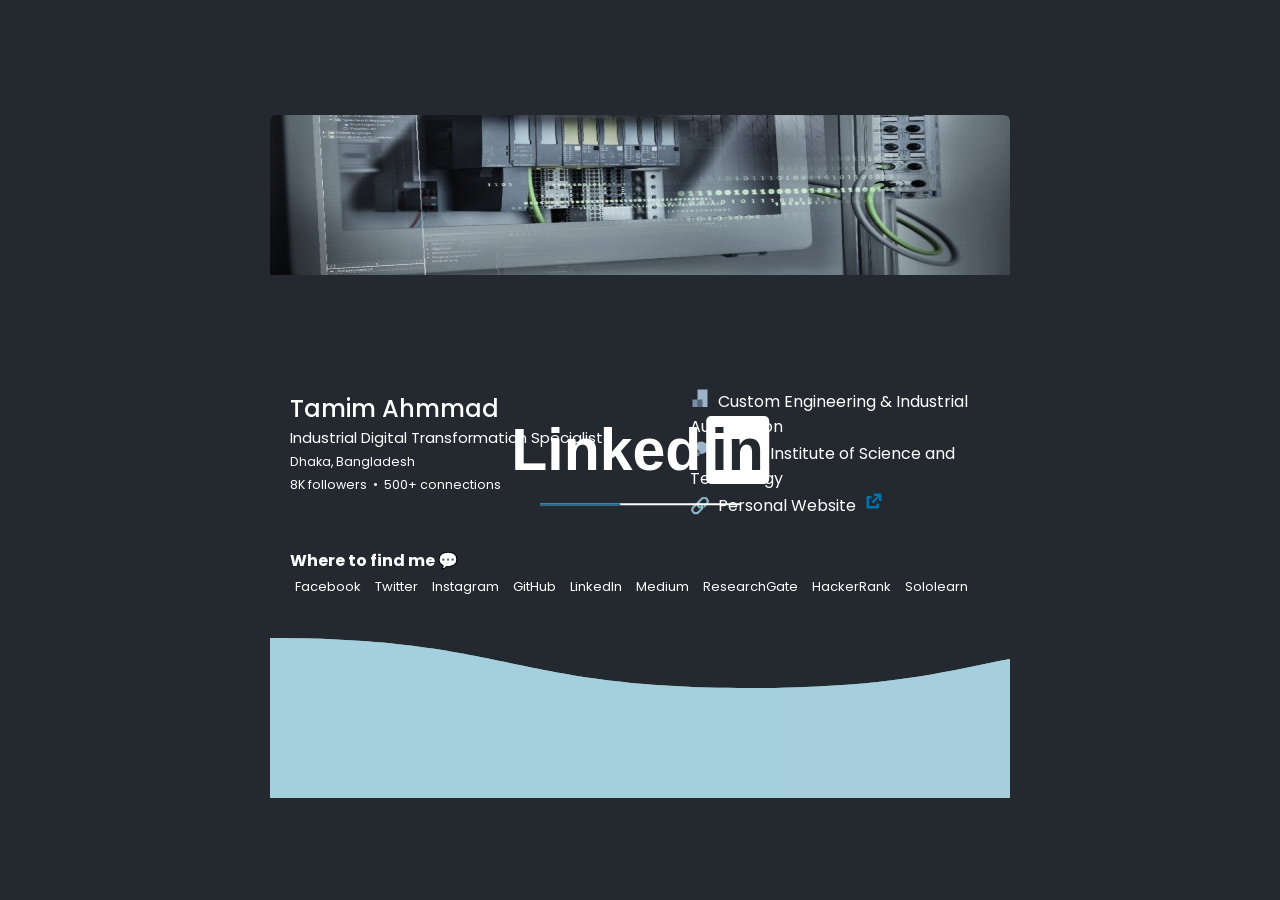
==== commit 4a62158c: "initialized commit" ====
--- a/index.html
+++ b/index.html
@@ -5,17 +5,111 @@
     <meta charset="UTF-8">
     <meta name="viewport" content="width=device-width, initial-scale=1.0">
     <meta name="description"
-        content="Hi, I'm Tamim Ahmmad, a dedicated enthusiast of the Fourth Industrial Revolution (4IR) technologies. I'm deeply passionate about technologies such as PLC, DCS, SCADA, IoT, IIoT, and Cybersecurity.">
+        content="Hi there, I'm Tamim Ahmmad, a dedicated enthusiast of the Fourth Industrial Revolution (4IR) technologies. I'm deeply passionate about technologies such as PLC, DCS, SCADA, IoT, IIoT, and Cybersecurity.">
     <meta name="google-site-verification" content="I82PQp8vGHzU9z8Tf9ykgJpn7AdWtO8GXBoyf61g7z0">
     <title>Tamim Ahmmad: PLC Programmer</title>
     <link rel="icon" href="https://avatars.githubusercontent.com/u/107707836?v=4" sizes="16x16" type="images/jfif">
     <link rel="stylesheet" href="./src/style.css" type="text/css">
-    <script src="./src/main.js" defer></script>
 </head>
 
-<body onselectstart="return false">
-    <canvas></canvas>
+<body onselectstart="return false" oncontextmenu="return false">
+    <section class="LinkedInLoader">
+        <div class="Logo">
+            <div class="part1">Linked</div>
+            <div class="part2">in</div>
+        </div>
+        <div class="Loader">
+            <div class="loading"></div>
+        </div>
+    </section>
+    <section class="linkedinCard">
+        <div class="max-width">
+            <div class="linkedinCard">
+                <div class="back-gnd-img"></div>
+                <div class="profile-img"></div>
+            </div>
+            <div class="linkedinCard-content">
+                <div class="column left">
+                    <div class="aboutMe">
+                        <h3>Tamim Ahmmad</h3>
+                        <p>Industrial Digital Transformation Specialist</p>
+                        <p><small>Dhaka, Bangladesh</small></p>
+                        <p><small>8K followers&nbsp;&nbsp;&#x2022;&nbsp;&nbsp;500+ connections</small></p>
+                    </div>
+                </div>
+                <div class="column right">
+                    <div class="aboutExp">
+                        <p>
+                            <img src="./src/img/job.svg" alt="Loading" draggable="false">&nbsp;
+                            <a href="https://www.ceiabd.com/" draggable="false" target="_blank" title="WORK FOR">
+                                Custom Engineering & Industrial Automation
+                            </a>
+                        </p>
+                        <p>
+                            <img src="./src/img/edu.svg" alt="Loading" draggable="false">&nbsp;
+                            <a href="https://www.mistte.edu.bd/" draggable="false" target="_blank" title="EDUCATION">
+                                Model Institute of Science and Technology
+                            </a>
+                        </p>
+                        <p>&#128279;&nbsp;
+                            <a href="https://tamim-ahmmad.web.app/" draggable="false" target="_blank"
+                                title="CLICK HERE">
+                                Personal Website
+                            </a>&nbsp;<img src="./src/img/link.svg" alt="Loading" draggable="false">
+                        </p>
+                    </div>
+                </div>
+            </div>
+            <div class="linkedinCard">
+                <div class="findMe">
+                    <h4>Where to find me &#128172;</h4>
+                    <ul>
+                        <li>
+                            <a href="https://www.facebook.com/flameAutomation" target="_blank"
+                                draggable="false">Facebook</a>
+                        </li>
+                        <li>
+                            <a href="https://twitter.com/thisistamim" target="_blank" draggable="false">Twitter</a>
+                        </li>
+                        <li>
+                            <a href="https://www.instagram.com/flameAutomation" target="_blank"
+                                draggable="false">Instagram</a>
+                        </li>
+                        <li>
+                            <a href="https://github.com/flameAutomation" target="_blank" draggable="false">GitHub</a>
+                        </li>
+                        <li>
+                            <a href="https://bd.linkedin.com/in/tamim-ahmmad" target="_blank"
+                                draggable="false">LinkedIn</a>
+                        </li>
+                        <li>
+                            <a href="https://tamim-ahmmad.medium.com" target="_blank" draggable="false">Medium</a>
+                        </li>
+                        <li>
+                            <a href="https://www.researchgate.net/profile/Tamim-Ahmmad" target="_blank"
+                                draggable="false">ResearchGate</a>
+                        </li>
+                        <li>
+                            <a href="https://www.hackerrank.com/profile/mdtamimcpp" target="_blank"
+                                draggable="false">HackerRank</a>
+                        </li>
+                        <li><a href="https://www.sololearn.com/profile/19945698" target="_blank"
+                                draggable="false">Sololearn</a>
+                        </li>
+                    </ul>
+                </div>
+            </div>
+            <div class="linkedinCard">
+                <div class="ocean">
+                    <div class="wave"></div>
+                    <div class="wave"></div>
+                    <div class="wave"></div>
+                </div>
+            </div>
+        </div>
+    </section>
     <noscript>You need to enable JavaScript to run this app.</noscript>
+    <script src="./src/main.js" defer></script>
 </body>
 
 </html>
--- a/src/style.css
+++ b/src/style.css
@@ -1,257 +1,330 @@
+@import url('https://fonts.googleapis.com/css2?family=Poppins:wght@400;500;600;700&family=Ubuntu:wght@400;500;700&display=swap');
+
 * {
+    margin: 0;
     padding: 0;
-    margin: 0;
-    transition: all 0.6s;
-}
-
-html {
-    height: 100%;
-}
-
-body {
-    top: 0;
-    left: 0;
-    overflow: hidden;
-    position: absolute;
-    background-color: #111;
-    font-family: 'Lato', sans-serif;
-}
-
-/* when JS disable */
-
-noscript {
-    color: red;
-    font-weight: bold;
+    box-sizing: border-box;
+}
+
+section {
+    padding: 100px 0;
+}
+
+.max-width {
+    max-width: 900px;
+    padding: 0 80px;
+    margin: auto;
+}
+
+body,
+.linkedinCard {
+    color: #fff;
+    background: #24292f;
+    font-family: 'Poppins', sans-serif;
+}
+
+
+::-webkit-scrollbar {
+    width: 8px;
+}
+
+::-webkit-scrollbar-track {
+    background: #cfcfcf;
+}
+
+::-webkit-scrollbar-thumb {
+    background: #24292f;
+}
+
+::-webkit-scrollbar-thumb:hover {
+    background: #555;
+}
+
+.LinkedInLoader {
     position: fixed;
     top: 50%;
     left: 50%;
+    display: none;
+    cursor: default;
     transform: translate(-50%, -50%);
 }
 
-/* using multiple box-shadows to get awesome stars */
-
-.stars {
-    width: 1px;
+.Logo {
+    display: flex;
+    font-family: 'Lato', sans-serif;
+}
+
+.part1 {
+    font-weight: 600;
+    font-size: 59px;
+    color: #fff;
+}
+
+.part2 {
+    padding: 0 5px;
+    color: #24292f;
+    border-radius: 5px;
+    background: #fff;
+    font-weight: 600;
+    font-size: 59px;
+    margin-left: 5px;
+}
+
+.Loader {
+    position: absolute;
+    left: 50%;
+    margin-top: 20px;
+    transform: translate(-50%, -50%);
+    height: 1.5px;
+    width: 200px;
+    background: #fff;
+}
+
+.loading {
+    background: #156d96;
+    width: 80px;
+    height: 1.5px;
+    animation: load 1.5s infinite;
+}
+
+@keyframes load {
+
+    0%,
+    100% {
+        transform: translateX(0);
+    }
+
+    50% {
+        transform: translateX(120px);
+    }
+}
+
+/* linkedinCard */
+
+.linkedinCard {
+    opacity: 0;
+    display: none;
+}
+
+.linkedinCard .linkedinCard-content {
+    display: flex;
+    flex-wrap: wrap;
+    align-items: center;
+    justify-content: space-between;
+}
+
+.linkedinCard .linkedinCard-content .column {
+    width: calc(50% - 30px);
+}
+
+.linkedinCard .back-gnd-img {
+    width: 100%;
+    height: 160px;
+    margin-top: 15px;
+    background-image: url("./img/background.png");
+    background-position: top;
+    background-attachment: fixed;
+    border-radius: 6px 6px 0 0;
+    filter: grayscale(70%);
+    transition: .5s;
+}
+
+.linkedinCard .profile-img {
+    height: 132px;
+    width: 132px;
+    background-image: url(https://avatars.githubusercontent.com/u/107707836?v=4);
+    background-size: cover;
+    border-radius: 50%;
+    position: relative;
+    left: 20px;
+    padding: 5px;
+    margin-top: -70px;
+}
+
+.linkedinCard .aboutMe,
+.linkedinCard .aboutExp,
+.linkedinCard .findMe {
+    margin-left: 20px;
+    margin-top: 30px;
+}
+
+.linkedinCard .aboutMe>h3 {
+    font-weight: 500;
+    font-size: x-large;
+}
+
+.linkedinCard .aboutMe>p {
+    font-size: 15px;
+}
+
+.linkedinCard .aboutExp {
+    margin-top: 50px;
+}
+
+.linkedinCard .aboutExp img {
+    width: 20px;
+    height: 20px;
+}
+
+.linkedinCard .aboutExp a {
+    color: #fff;
+    cursor: pointer;
+    text-decoration: none;
+}
+
+.linkedinCard .aboutExp a:hover {
+    text-decoration: underline;
+}
+
+.linkedinCard .findMe ul li {
+    display: inline-block;
+    list-style: none;
+    font-size: small;
+    padding: 0 5px;
+    position: relative;
+}
+
+.linkedinCard .findMe ul li>a {
+    color: #fff;
+    cursor: pointer;
+    text-decoration: none;
+}
+
+.linkedinCard .findMe ul li>a:after {
+    content: '';
+    width: 0;
     height: 1px;
-    background: transparent;
-    box-shadow: 1983px 1070px #FFF, 1625px 734px #FFF, 1505px 1218px #FFF, 1288px 1382px #FFF, 1023px 982px #FFF, 184px 1501px #FFF, 1352px 1072px #FFF, 966px 577px #FFF, 1928px 1505px #FFF, 284px 1863px #FFF, 871px 390px #FFF, 1591px 1017px #FFF, 1919px 1315px #FFF, 1552px 697px #FFF, 1775px 1722px #FFF, 61px 321px #FFF, 1108px 1281px #FFF, 1795px 22px #FFF, 1808px 716px #FFF, 797px 374px #FFF, 796px 1149px #FFF, 952px 1px #FFF, 1361px 1185px #FFF, 1110px 1577px #FFF, 1058px 1925px #FFF, 160px 1987px #FFF, 1274px 1205px #FFF, 39px 85px #FFF, 1835px 484px #FFF, 495px 1670px #FFF, 986px 691px #FFF, 2px 1486px #FFF, 719px 805px #FFF, 1601px 89px #FFF, 591px 565px #FFF, 1317px 1604px #FFF, 1805px 1486px #FFF, 703px 236px #FFF, 1950px 1089px #FFF, 1527px 1923px #FFF, 1690px 36px #FFF, 1252px 245px #FFF, 343px 903px #FFF, 143px 874px #FFF, 939px 1705px #FFF, 1733px 372px #FFF, 362px 830px #FFF, 1580px 1181px #FFF, 251px 535px #FFF, 1666px 1111px #FFF, 1276px 1530px #FFF, 958px 1989px #FFF, 75px 987px #FFF, 256px 217px #FFF, 635px 1194px #FFF, 1004px 1546px #FFF, 1910px 878px #FFF, 520px 506px #FFF, 1000px 210px #FFF, 1455px 1027px #FFF, 417px 1714px #FFF, 1376px 674px #FFF, 1744px 1390px #FFF, 195px 283px #FFF, 621px 1638px #FFF, 962px 997px #FFF, 283px 1219px #FFF, 1591px 1953px #FFF, 160px 652px #FFF, 1430px 948px #FFF, 1589px 1722px #FFF, 614px 1305px #FFF, 167px 342px #FFF, 1172px 1861px #FFF, 1097px 1249px #FFF, 1094px 1743px #FFF, 1988px 1361px #FFF, 461px 694px #FFF, 1096px 584px #FFF, 1876px 1984px #FFF, 315px 245px #FFF, 441px 258px #FFF, 1219px 1887px #FFF, 480px 245px #FFF, 285px 819px #FFF, 1753px 1833px #FFF, 816px 1780px #FFF, 245px 1927px #FFF, 715px 1523px #FFF, 475px 1595px #FFF, 1162px 66px #FFF, 543px 1758px #FFF, 112px 1847px #FFF, 1604px 1243px #FFF, 1888px 1758px #FFF, 162px 1385px #FFF, 1587px 1863px #FFF, 1059px 48px #FFF, 1161px 1650px #FFF, 1881px 289px #FFF, 475px 363px #FFF, 160px 911px #FFF, 487px 291px #FFF, 496px 70px #FFF, 1107px 90px #FFF, 731px 1771px #FFF, 1517px 918px #FFF, 1013px 716px #FFF, 1832px 882px #FFF, 107px 393px #FFF, 1503px 1860px #FFF, 31px 94px #FFF, 1640px 1112px #FFF, 697px 1657px #FFF, 435px 81px #FFF, 1526px 1467px #FFF, 602px 1001px #FFF, 1409px 306px #FFF, 1631px 1005px #FFF, 302px 1886px #FFF, 1262px 522px #FFF, 1606px 776px #FFF, 1813px 1471px #FFF, 1784px 1953px #FFF, 499px 1841px #FFF, 805px 1191px #FFF, 786px 864px #FFF, 940px 1562px #FFF, 1016px 1362px #FFF, 1036px 961px #FFF, 1666px 173px #FFF, 1214px 979px #FFF, 54px 1293px #FFF, 231px 710px #FFF, 434px 1321px #FFF, 259px 1716px #FFF, 1463px 380px #FFF, 1406px 1130px #FFF, 913px 611px #FFF, 1489px 1218px #FFF, 1777px 61px #FFF, 967px 63px #FFF, 1598px 1504px #FFF, 1528px 1134px #FFF, 1641px 111px #FFF, 1980px 1181px #FFF, 945px 1698px #FFF, 430px 1617px #FFF, 482px 85px #FFF, 554px 1473px #FFF, 1112px 614px #FFF, 1030px 1349px #FFF, 1666px 1753px #FFF, 1049px 978px #FFF, 1817px 1144px #FFF, 759px 1687px #FFF, 1371px 1720px #FFF, 1393px 461px #FFF, 26px 983px #FFF, 85px 1821px #FFF, 1193px 321px #FFF, 240px 64px #FFF, 220px 973px #FFF, 607px 312px #FFF, 1102px 679px #FFF, 1314px 329px #FFF, 1802px 1079px #FFF, 1997px 85px #FFF, 782px 479px #FFF, 1647px 52px #FFF, 1945px 514px #FFF, 938px 351px #FFF, 1140px 1813px #FFF, 1348px 1582px #FFF, 1188px 1188px #FFF, 1494px 1341px #FFF, 1552px 834px #FFF, 1592px 1952px #FFF, 450px 98px #FFF, 581px 1213px #FFF, 1736px 1193px #FFF, 944px 1950px #FFF, 526px 1044px #FFF, 1869px 788px #FFF, 911px 1295px #FFF, 1521px 1135px #FFF, 1725px 1438px #FFF, 1691px 110px #FFF, 1903px 1777px #FFF, 643px 1826px #FFF, 222px 1810px #FFF, 1613px 1035px #FFF, 201px 24px #FFF, 1325px 557px #FFF, 1169px 1652px #FFF, 385px 290px #FFF, 1733px 168px #FFF, 1886px 438px #FFF, 1533px 315px #FFF, 388px 960px #FFF, 312px 1818px #FFF, 1605px 6px #FFF, 231px 1794px #FFF, 686px 1810px #FFF, 1301px 577px #FFF, 1583px 474px #FFF, 1916px 756px #FFF, 694px 1494px #FFF, 1877px 1341px #FFF, 25px 6px #FFF, 1717px 316px #FFF, 1906px 1307px #FFF, 1555px 316px #FFF, 699px 690px #FFF, 1335px 368px #FFF, 1871px 668px #FFF, 301px 492px #FFF, 1899px 747px #FFF, 680px 444px #FFF, 654px 1063px #FFF, 45px 1797px #FFF, 826px 281px #FFF, 1041px 1859px #FFF, 1690px 7px #FFF, 797px 1473px #FFF, 1697px 1680px #FFF, 1704px 572px #FFF, 144px 49px #FFF, 1099px 264px #FFF, 789px 1804px #FFF, 186px 741px #FFF, 306px 1496px #FFF, 473px 209px #FFF, 1763px 127px #FFF, 116px 288px #FFF, 450px 385px #FFF, 210px 457px #FFF, 1433px 1540px #FFF, 1766px 1459px #FFF, 1426px 215px #FFF, 1313px 296px #FFF, 410px 81px #FFF, 1809px 593px #FFF, 515px 216px #FFF, 1903px 1912px #FFF, 564px 1545px #FFF, 99px 302px #FFF, 164px 1465px #FFF, 1560px 801px #FFF, 1839px 663px #FFF, 191px 1903px #FFF, 5px 537px #FFF, 1150px 38px #FFF, 1310px 647px #FFF, 1257px 555px #FFF, 487px 1470px #FFF, 1769px 1121px #FFF, 1698px 1155px #FFF, 1176px 1916px #FFF, 1192px 583px #FFF, 1778px 1511px #FFF, 1330px 354px #FFF, 705px 737px #FFF, 449px 665px #FFF, 89px 1486px #FFF, 751px 1974px #FFF, 1733px 1742px #FFF, 1289px 1386px #FFF, 1621px 1363px #FFF, 571px 1861px #FFF, 1697px 1850px #FFF, 504px 624px #FFF, 889px 238px #FFF, 1627px 1435px #FFF, 1379px 1367px #FFF, 872px 550px #FFF, 472px 532px #FFF, 466px 1997px #FFF, 932px 1896px #FFF, 1044px 83px #FFF, 1262px 1593px #FFF, 1953px 1478px #FFF, 1127px 1716px #FFF, 325px 176px #FFF, 1742px 1505px #FFF, 1088px 288px #FFF, 1212px 472px #FFF, 1365px 985px #FFF, 1086px 803px #FFF, 256px 263px #FFF, 1300px 1444px #FFF, 1673px 201px #FFF, 188px 1133px #FFF, 404px 483px #FFF, 59px 1006px #FFF, 1013px 1651px #FFF, 947px 239px #FFF, 18px 178px #FFF, 1430px 1851px #FFF, 763px 1777px #FFF, 1737px 196px #FFF, 643px 977px #FFF, 1335px 1275px #FFF, 1513px 1200px #FFF, 497px 659px #FFF, 1929px 800px #FFF, 1481px 283px #FFF, 1232px 331px #FFF, 1518px 1754px #FFF, 515px 869px #FFF, 1127px 1290px #FFF, 726px 1453px #FFF, 864px 267px #FFF, 313px 1634px #FFF, 1562px 606px #FFF, 91px 1803px #FFF, 40px 1789px #FFF, 1097px 944px #FFF, 1949px 1949px #FFF, 17px 1495px #FFF, 1786px 93px #FFF, 577px 1866px #FFF, 1252px 546px #FFF, 564px 151px #FFF, 1096px 1675px #FFF, 1743px 1694px #FFF, 1332px 311px #FFF, 1935px 1625px #FFF, 1251px 900px #FFF, 840px 1126px #FFF, 763px 669px #FFF, 1414px 1146px #FFF, 32px 1287px #FFF, 950px 739px #FFF, 1730px 856px #FFF, 1032px 1754px #FFF, 155px 201px #FFF, 1999px 1250px #FFF, 1811px 1488px #FFF, 805px 281px #FFF, 875px 1358px #FFF, 1757px 86px #FFF, 1824px 605px #FFF, 429px 453px #FFF, 1955px 1159px #FFF, 19px 1874px #FFF, 1549px 109px #FFF, 1684px 145px #FFF, 1973px 685px #FFF, 338px 839px #FFF, 659px 46px #FFF, 1600px 344px #FFF, 838px 994px #FFF, 337px 1918px #FFF, 583px 740px #FFF, 687px 251px #FFF, 1900px 1031px #FFF, 1296px 449px #FFF, 1268px 592px #FFF, 383px 1226px #FFF, 868px 101px #FFF, 891px 67px #FFF, 1957px 940px #FFF, 74px 1445px #FFF, 1432px 898px #FFF, 430px 1783px #FFF, 954px 185px #FFF, 359px 1455px #FFF, 635px 1786px #FFF, 1186px 1259px #FFF, 1445px 1505px #FFF, 1177px 781px #FFF, 1407px 603px #FFF, 1257px 980px #FFF, 96px 562px #FFF, 1999px 1560px #FFF, 1153px 1554px #FFF, 1033px 672px #FFF, 1051px 546px #FFF, 753px 876px #FFF, 1763px 145px #FFF, 1704px 1207px #FFF, 34px 1261px #FFF, 817px 1041px #FFF, 247px 1674px #FFF, 121px 429px #FFF, 515px 570px #FFF, 1762px 1489px #FFF, 234px 940px #FFF, 1095px 1028px #FFF, 720px 1119px #FFF, 1238px 334px #FFF, 91px 113px #FFF, 147px 897px #FFF, 1029px 1805px #FFF, 1680px 1957px #FFF, 475px 1503px #FFF, 1557px 917px #FFF, 1458px 1762px #FFF, 612px 1707px #FFF, 1329px 393px #FFF, 160px 1167px #FFF, 1631px 1887px #FFF, 1125px 141px #FFF, 257px 376px #FFF, 809px 26px #FFF, 1349px 199px #FFF, 1805px 88px #FFF, 69px 1953px #FFF, 1206px 529px #FFF, 646px 227px #FFF, 1097px 1664px #FFF, 42px 1261px #FFF, 1604px 360px #FFF, 1939px 187px #FFF, 1220px 1264px #FFF, 1044px 995px #FFF, 1005px 16px #FFF, 1648px 1612px #FFF, 847px 1014px #FFF, 339px 1584px #FFF, 1329px 1304px #FFF, 961px 1970px #FFF, 711px 221px #FFF, 888px 566px #FFF, 53px 704px #FFF, 1369px 846px #FFF, 1261px 1775px #FFF, 737px 1277px #FFF, 1071px 1570px #FFF, 77px 1872px #FFF, 1268px 1501px #FFF, 598px 1640px #FFF, 1769px 297px #FFF, 1074px 656px #FFF, 1006px 1154px #FFF, 672px 1969px #FFF, 922px 243px #FFF, 622px 773px #FFF, 1875px 804px #FFF, 1873px 600px #FFF, 1844px 1794px #FFF, 1253px 1995px #FFF, 616px 1198px #FFF, 1829px 1743px #FFF, 1321px 504px #FFF, 1340px 566px #FFF, 1520px 1825px #FFF, 1696px 1333px #FFF, 537px 158px #FFF, 1106px 162px #FFF, 25px 514px #FFF, 1022px 422px #FFF, 1955px 391px #FFF, 1126px 1741px #FFF, 754px 905px #FFF, 1217px 1696px #FFF, 351px 270px #FFF, 950px 1260px #FFF, 1847px 658px #FFF, 23px 684px #FFF, 1295px 572px #FFF, 257px 1053px #FFF, 87px 303px #FFF, 798px 1748px #FFF, 1150px 142px #FFF, 48px 1641px #FFF, 1492px 1328px #FFF, 1385px 1766px #FFF, 296px 1726px #FFF, 1299px 1780px #FFF, 1316px 522px #FFF, 1953px 1526px #FFF, 1007px 1089px #FFF, 1824px 1598px #FFF, 1720px 480px #FFF, 555px 1942px #FFF, 367px 432px #FFF, 957px 1162px #FFF, 384px 1044px #FFF, 738px 618px #FFF, 1568px 1432px #FFF, 211px 788px #FFF, 198px 1761px #FFF, 745px 177px #FFF, 1700px 159px #FFF, 316px 498px #FFF, 65px 1610px #FFF, 1948px 1638px #FFF, 936px 1461px #FFF, 1656px 622px #FFF, 575px 1437px #FFF, 336px 1424px #FFF, 1215px 690px #FFF, 1641px 1542px #FFF, 998px 1685px #FFF, 952px 1274px #FFF, 1448px 1165px #FFF, 904px 1783px #FFF, 1788px 1404px #FFF, 1748px 1717px #FFF, 793px 922px #FFF, 1032px 355px #FFF, 1158px 38px #FFF, 1573px 1855px #FFF, 751px 1199px #FFF, 1284px 227px #FFF, 391px 416px #FFF, 55px 204px #FFF, 962px 1918px #FFF, 668px 1347px #FFF, 613px 1215px #FFF, 615px 732px #FFF, 1442px 1752px #FFF, 1086px 1779px #FFF, 532px 320px #FFF, 1228px 1321px #FFF, 1796px 1906px #FFF, 150px 715px #FFF, 1694px 1005px #FFF, 1509px 391px #FFF, 262px 303px #FFF, 1743px 909px #FFF, 1966px 1203px #FFF, 707px 1033px #FFF, 82px 1332px #FFF, 104px 794px #FFF, 246px 759px #FFF, 507px 1380px #FFF, 1227px 616px #FFF, 917px 1354px #FFF, 1941px 759px #FFF, 451px 852px #FFF, 17px 131px #FFF, 780px 476px #FFF, 816px 211px #FFF, 1039px 1245px #FFF, 1521px 1036px #FFF, 1509px 1542px #FFF, 1368px 960px #FFF, 1104px 1437px #FFF, 1171px 976px #FFF, 681px 1305px #FFF, 1741px 579px #FFF, 953px 704px #FFF, 1810px 328px #FFF, 1960px 1396px #FFF, 1098px 295px #FFF, 1409px 919px #FFF, 1830px 1176px #FFF, 492px 1063px #FFF, 1277px 515px #FFF, 602px 1546px #FFF, 1832px 236px #FFF, 1513px 274px #FFF, 1983px 794px #FFF, 2000px 1505px #FFF, 920px 382px #FFF, 1374px 1235px #FFF, 692px 310px #FFF, 1028px 1782px #FFF, 1007px 887px #FFF, 1492px 858px #FFF, 877px 1817px #FFF, 1024px 1942px #FFF, 658px 82px #FFF, 526px 742px #FFF, 755px 880px #FFF, 301px 1186px #FFF, 318px 31px #FFF, 1517px 1244px #FFF, 1996px 1126px #FFF, 464px 1861px #FFF, 334px 674px #FFF, 768px 1103px #FFF, 628px 890px #FFF, 1054px 1534px #FFF, 59px 1576px #FFF, 189px 693px #FFF, 16px 1097px #FFF, 563px 1186px #FFF, 428px 523px #FFF, 1047px 1231px #FFF, 1940px 1262px #FFF, 643px 971px #FFF, 611px 1794px #FFF, 1676px 21px #FFF, 1882px 1523px #FFF, 258px 1584px #FFF, 768px 295px #FFF, 1253px 1431px #FFF, 1855px 362px #FFF, 576px 987px #FFF, 1904px 470px #FFF, 895px 1390px #FFF, 771px 966px #FFF, 1034px 1815px #FFF, 203px 1292px #FFF, 566px 893px #FFF, 63px 913px #FFF, 1340px 1416px #FFF, 528px 967px #FFF, 1965px 444px #FFF, 1961px 132px #FFF, 1049px 577px #FFF, 459px 1031px #FFF, 261px 1780px #FFF, 1092px 1480px #FFF, 286px 759px #FFF, 1014px 1604px #FFF, 144px 1461px #FFF, 1180px 1694px #FFF, 1348px 613px #FFF, 518px 1479px #FFF, 478px 649px #FFF, 1303px 629px #FFF, 1713px 258px #FFF, 1912px 501px #FFF, 300px 227px #FFF, 989px 1068px #FFF, 197px 158px #FFF, 244px 420px #FFF, 889px 486px #FFF, 1517px 1812px #FFF, 965px 308px #FFF, 409px 1293px #FFF, 47px 1400px #FFF, 1473px 1150px #FFF, 311px 1711px #FFF, 1938px 1000px #FFF, 717px 1331px #FFF, 282px 881px #FFF, 1305px 382px #FFF, 1639px 52px #FFF, 1466px 1228px #FFF, 574px 26px #FFF, 1310px 899px #FFF, 15px 1795px #FFF, 1138px 941px #FFF, 1235px 1416px #FFF, 27px 375px #FFF, 1333px 1470px #FFF, 1462px 1837px #FFF, 1830px 1217px #FFF, 1521px 1848px #FFF, 730px 515px #FFF, 514px 1869px #FFF, 468px 1906px #FFF, 1931px 259px #FFF, 1612px 151px #FFF, 1495px 735px #FFF, 710px 1096px #FFF, 1976px 546px #FFF, 50px 741px #FFF, 1313px 381px #FFF, 54px 102px #FFF, 1873px 1009px #FFF, 1696px 688px #FFF, 626px 922px #FFF, 244px 1438px #FFF, 1746px 1787px #FFF, 1824px 1437px #FFF, 1730px 1219px #FFF, 785px 198px #FFF, 1174px 931px #FFF, 909px 517px #FFF, 1283px 662px #FFF, 1074px 194px #FFF, 847px 1945px #FFF, 113px 427px #FFF, 728px 352px #FFF, 1205px 1316px #FFF, 786px 668px #FFF, 64px 427px #FFF, 548px 1370px #FFF, 1102px 616px #FFF, 676px 1192px #FFF, 1652px 1264px #FFF, 649px 69px #FFF, 1593px 645px #FFF, 1651px 816px #FFF, 1914px 977px #FFF, 80px 1006px #FFF, 1252px 742px #FFF, 1291px 981px #FFF, 1325px 273px #FFF, 831px 1581px #FFF, 344px 1503px #FFF, 1885px 1849px #FFF, 745px 1030px #FFF, 764px 1396px #FFF, 1241px 829px #FFF, 1281px 160px #FFF, 1210px 1860px #FFF, 1998px 411px #FFF, 1752px 1816px #FFF, 21px 1656px #FFF, 1863px 1988px #FFF, 1860px 331px #FFF, 79px 512px #FFF;
-    animation: animStar 50s linear infinite;
-}
-
-.stars:after {
-    content: " ";
+    background: #fff;
     position: absolute;
-    top: 2000px;
-    width: 1px;
-    height: 1px;
-    background: transparent;
-    box-shadow: 1983px 1070px #FFF, 1625px 734px #FFF, 1505px 1218px #FFF, 1288px 1382px #FFF, 1023px 982px #FFF, 184px 1501px #FFF, 1352px 1072px #FFF, 966px 577px #FFF, 1928px 1505px #FFF, 284px 1863px #FFF, 871px 390px #FFF, 1591px 1017px #FFF, 1919px 1315px #FFF, 1552px 697px #FFF, 1775px 1722px #FFF, 61px 321px #FFF, 1108px 1281px #FFF, 1795px 22px #FFF, 1808px 716px #FFF, 797px 374px #FFF, 796px 1149px #FFF, 952px 1px #FFF, 1361px 1185px #FFF, 1110px 1577px #FFF, 1058px 1925px #FFF, 160px 1987px #FFF, 1274px 1205px #FFF, 39px 85px #FFF, 1835px 484px #FFF, 495px 1670px #FFF, 986px 691px #FFF, 2px 1486px #FFF, 719px 805px #FFF, 1601px 89px #FFF, 591px 565px #FFF, 1317px 1604px #FFF, 1805px 1486px #FFF, 703px 236px #FFF, 1950px 1089px #FFF, 1527px 1923px #FFF, 1690px 36px #FFF, 1252px 245px #FFF, 343px 903px #FFF, 143px 874px #FFF, 939px 1705px #FFF, 1733px 372px #FFF, 362px 830px #FFF, 1580px 1181px #FFF, 251px 535px #FFF, 1666px 1111px #FFF, 1276px 1530px #FFF, 958px 1989px #FFF, 75px 987px #FFF, 256px 217px #FFF, 635px 1194px #FFF, 1004px 1546px #FFF, 1910px 878px #FFF, 520px 506px #FFF, 1000px 210px #FFF, 1455px 1027px #FFF, 417px 1714px #FFF, 1376px 674px #FFF, 1744px 1390px #FFF, 195px 283px #FFF, 621px 1638px #FFF, 962px 997px #FFF, 283px 1219px #FFF, 1591px 1953px #FFF, 160px 652px #FFF, 1430px 948px #FFF, 1589px 1722px #FFF, 614px 1305px #FFF, 167px 342px #FFF, 1172px 1861px #FFF, 1097px 1249px #FFF, 1094px 1743px #FFF, 1988px 1361px #FFF, 461px 694px #FFF, 1096px 584px #FFF, 1876px 1984px #FFF, 315px 245px #FFF, 441px 258px #FFF, 1219px 1887px #FFF, 480px 245px #FFF, 285px 819px #FFF, 1753px 1833px #FFF, 816px 1780px #FFF, 245px 1927px #FFF, 715px 1523px #FFF, 475px 1595px #FFF, 1162px 66px #FFF, 543px 1758px #FFF, 112px 1847px #FFF, 1604px 1243px #FFF, 1888px 1758px #FFF, 162px 1385px #FFF, 1587px 1863px #FFF, 1059px 48px #FFF, 1161px 1650px #FFF, 1881px 289px #FFF, 475px 363px #FFF, 160px 911px #FFF, 487px 291px #FFF, 496px 70px #FFF, 1107px 90px #FFF, 731px 1771px #FFF, 1517px 918px #FFF, 1013px 716px #FFF, 1832px 882px #FFF, 107px 393px #FFF, 1503px 1860px #FFF, 31px 94px #FFF, 1640px 1112px #FFF, 697px 1657px #FFF, 435px 81px #FFF, 1526px 1467px #FFF, 602px 1001px #FFF, 1409px 306px #FFF, 1631px 1005px #FFF, 302px 1886px #FFF, 1262px 522px #FFF, 1606px 776px #FFF, 1813px 1471px #FFF, 1784px 1953px #FFF, 499px 1841px #FFF, 805px 1191px #FFF, 786px 864px #FFF, 940px 1562px #FFF, 1016px 1362px #FFF, 1036px 961px #FFF, 1666px 173px #FFF, 1214px 979px #FFF, 54px 1293px #FFF, 231px 710px #FFF, 434px 1321px #FFF, 259px 1716px #FFF, 1463px 380px #FFF, 1406px 1130px #FFF, 913px 611px #FFF, 1489px 1218px #FFF, 1777px 61px #FFF, 967px 63px #FFF, 1598px 1504px #FFF, 1528px 1134px #FFF, 1641px 111px #FFF, 1980px 1181px #FFF, 945px 1698px #FFF, 430px 1617px #FFF, 482px 85px #FFF, 554px 1473px #FFF, 1112px 614px #FFF, 1030px 1349px #FFF, 1666px 1753px #FFF, 1049px 978px #FFF, 1817px 1144px #FFF, 759px 1687px #FFF, 1371px 1720px #FFF, 1393px 461px #FFF, 26px 983px #FFF, 85px 1821px #FFF, 1193px 321px #FFF, 240px 64px #FFF, 220px 973px #FFF, 607px 312px #FFF, 1102px 679px #FFF, 1314px 329px #FFF, 1802px 1079px #FFF, 1997px 85px #FFF, 782px 479px #FFF, 1647px 52px #FFF, 1945px 514px #FFF, 938px 351px #FFF, 1140px 1813px #FFF, 1348px 1582px #FFF, 1188px 1188px #FFF, 1494px 1341px #FFF, 1552px 834px #FFF, 1592px 1952px #FFF, 450px 98px #FFF, 581px 1213px #FFF, 1736px 1193px #FFF, 944px 1950px #FFF, 526px 1044px #FFF, 1869px 788px #FFF, 911px 1295px #FFF, 1521px 1135px #FFF, 1725px 1438px #FFF, 1691px 110px #FFF, 1903px 1777px #FFF, 643px 1826px #FFF, 222px 1810px #FFF, 1613px 1035px #FFF, 201px 24px #FFF, 1325px 557px #FFF, 1169px 1652px #FFF, 385px 290px #FFF, 1733px 168px #FFF, 1886px 438px #FFF, 1533px 315px #FFF, 388px 960px #FFF, 312px 1818px #FFF, 1605px 6px #FFF, 231px 1794px #FFF, 686px 1810px #FFF, 1301px 577px #FFF, 1583px 474px #FFF, 1916px 756px #FFF, 694px 1494px #FFF, 1877px 1341px #FFF, 25px 6px #FFF, 1717px 316px #FFF, 1906px 1307px #FFF, 1555px 316px #FFF, 699px 690px #FFF, 1335px 368px #FFF, 1871px 668px #FFF, 301px 492px #FFF, 1899px 747px #FFF, 680px 444px #FFF, 654px 1063px #FFF, 45px 1797px #FFF, 826px 281px #FFF, 1041px 1859px #FFF, 1690px 7px #FFF, 797px 1473px #FFF, 1697px 1680px #FFF, 1704px 572px #FFF, 144px 49px #FFF, 1099px 264px #FFF, 789px 1804px #FFF, 186px 741px #FFF, 306px 1496px #FFF, 473px 209px #FFF, 1763px 127px #FFF, 116px 288px #FFF, 450px 385px #FFF, 210px 457px #FFF, 1433px 1540px #FFF, 1766px 1459px #FFF, 1426px 215px #FFF, 1313px 296px #FFF, 410px 81px #FFF, 1809px 593px #FFF, 515px 216px #FFF, 1903px 1912px #FFF, 564px 1545px #FFF, 99px 302px #FFF, 164px 1465px #FFF, 1560px 801px #FFF, 1839px 663px #FFF, 191px 1903px #FFF, 5px 537px #FFF, 1150px 38px #FFF, 1310px 647px #FFF, 1257px 555px #FFF, 487px 1470px #FFF, 1769px 1121px #FFF, 1698px 1155px #FFF, 1176px 1916px #FFF, 1192px 583px #FFF, 1778px 1511px #FFF, 1330px 354px #FFF, 705px 737px #FFF, 449px 665px #FFF, 89px 1486px #FFF, 751px 1974px #FFF, 1733px 1742px #FFF, 1289px 1386px #FFF, 1621px 1363px #FFF, 571px 1861px #FFF, 1697px 1850px #FFF, 504px 624px #FFF, 889px 238px #FFF, 1627px 1435px #FFF, 1379px 1367px #FFF, 872px 550px #FFF, 472px 532px #FFF, 466px 1997px #FFF, 932px 1896px #FFF, 1044px 83px #FFF, 1262px 1593px #FFF, 1953px 1478px #FFF, 1127px 1716px #FFF, 325px 176px #FFF, 1742px 1505px #FFF, 1088px 288px #FFF, 1212px 472px #FFF, 1365px 985px #FFF, 1086px 803px #FFF, 256px 263px #FFF, 1300px 1444px #FFF, 1673px 201px #FFF, 188px 1133px #FFF, 404px 483px #FFF, 59px 1006px #FFF, 1013px 1651px #FFF, 947px 239px #FFF, 18px 178px #FFF, 1430px 1851px #FFF, 763px 1777px #FFF, 1737px 196px #FFF, 643px 977px #FFF, 1335px 1275px #FFF, 1513px 1200px #FFF, 497px 659px #FFF, 1929px 800px #FFF, 1481px 283px #FFF, 1232px 331px #FFF, 1518px 1754px #FFF, 515px 869px #FFF, 1127px 1290px #FFF, 726px 1453px #FFF, 864px 267px #FFF, 313px 1634px #FFF, 1562px 606px #FFF, 91px 1803px #FFF, 40px 1789px #FFF, 1097px 944px #FFF, 1949px 1949px #FFF, 17px 1495px #FFF, 1786px 93px #FFF, 577px 1866px #FFF, 1252px 546px #FFF, 564px 151px #FFF, 1096px 1675px #FFF, 1743px 1694px #FFF, 1332px 311px #FFF, 1935px 1625px #FFF, 1251px 900px #FFF, 840px 1126px #FFF, 763px 669px #FFF, 1414px 1146px #FFF, 32px 1287px #FFF, 950px 739px #FFF, 1730px 856px #FFF, 1032px 1754px #FFF, 155px 201px #FFF, 1999px 1250px #FFF, 1811px 1488px #FFF, 805px 281px #FFF, 875px 1358px #FFF, 1757px 86px #FFF, 1824px 605px #FFF, 429px 453px #FFF, 1955px 1159px #FFF, 19px 1874px #FFF, 1549px 109px #FFF, 1684px 145px #FFF, 1973px 685px #FFF, 338px 839px #FFF, 659px 46px #FFF, 1600px 344px #FFF, 838px 994px #FFF, 337px 1918px #FFF, 583px 740px #FFF, 687px 251px #FFF, 1900px 1031px #FFF, 1296px 449px #FFF, 1268px 592px #FFF, 383px 1226px #FFF, 868px 101px #FFF, 891px 67px #FFF, 1957px 940px #FFF, 74px 1445px #FFF, 1432px 898px #FFF, 430px 1783px #FFF, 954px 185px #FFF, 359px 1455px #FFF, 635px 1786px #FFF, 1186px 1259px #FFF, 1445px 1505px #FFF, 1177px 781px #FFF, 1407px 603px #FFF, 1257px 980px #FFF, 96px 562px #FFF, 1999px 1560px #FFF, 1153px 1554px #FFF, 1033px 672px #FFF, 1051px 546px #FFF, 753px 876px #FFF, 1763px 145px #FFF, 1704px 1207px #FFF, 34px 1261px #FFF, 817px 1041px #FFF, 247px 1674px #FFF, 121px 429px #FFF, 515px 570px #FFF, 1762px 1489px #FFF, 234px 940px #FFF, 1095px 1028px #FFF, 720px 1119px #FFF, 1238px 334px #FFF, 91px 113px #FFF, 147px 897px #FFF, 1029px 1805px #FFF, 1680px 1957px #FFF, 475px 1503px #FFF, 1557px 917px #FFF, 1458px 1762px #FFF, 612px 1707px #FFF, 1329px 393px #FFF, 160px 1167px #FFF, 1631px 1887px #FFF, 1125px 141px #FFF, 257px 376px #FFF, 809px 26px #FFF, 1349px 199px #FFF, 1805px 88px #FFF, 69px 1953px #FFF, 1206px 529px #FFF, 646px 227px #FFF, 1097px 1664px #FFF, 42px 1261px #FFF, 1604px 360px #FFF, 1939px 187px #FFF, 1220px 1264px #FFF, 1044px 995px #FFF, 1005px 16px #FFF, 1648px 1612px #FFF, 847px 1014px #FFF, 339px 1584px #FFF, 1329px 1304px #FFF, 961px 1970px #FFF, 711px 221px #FFF, 888px 566px #FFF, 53px 704px #FFF, 1369px 846px #FFF, 1261px 1775px #FFF, 737px 1277px #FFF, 1071px 1570px #FFF, 77px 1872px #FFF, 1268px 1501px #FFF, 598px 1640px #FFF, 1769px 297px #FFF, 1074px 656px #FFF, 1006px 1154px #FFF, 672px 1969px #FFF, 922px 243px #FFF, 622px 773px #FFF, 1875px 804px #FFF, 1873px 600px #FFF, 1844px 1794px #FFF, 1253px 1995px #FFF, 616px 1198px #FFF, 1829px 1743px #FFF, 1321px 504px #FFF, 1340px 566px #FFF, 1520px 1825px #FFF, 1696px 1333px #FFF, 537px 158px #FFF, 1106px 162px #FFF, 25px 514px #FFF, 1022px 422px #FFF, 1955px 391px #FFF, 1126px 1741px #FFF, 754px 905px #FFF, 1217px 1696px #FFF, 351px 270px #FFF, 950px 1260px #FFF, 1847px 658px #FFF, 23px 684px #FFF, 1295px 572px #FFF, 257px 1053px #FFF, 87px 303px #FFF, 798px 1748px #FFF, 1150px 142px #FFF, 48px 1641px #FFF, 1492px 1328px #FFF, 1385px 1766px #FFF, 296px 1726px #FFF, 1299px 1780px #FFF, 1316px 522px #FFF, 1953px 1526px #FFF, 1007px 1089px #FFF, 1824px 1598px #FFF, 1720px 480px #FFF, 555px 1942px #FFF, 367px 432px #FFF, 957px 1162px #FFF, 384px 1044px #FFF, 738px 618px #FFF, 1568px 1432px #FFF, 211px 788px #FFF, 198px 1761px #FFF, 745px 177px #FFF, 1700px 159px #FFF, 316px 498px #FFF, 65px 1610px #FFF, 1948px 1638px #FFF, 936px 1461px #FFF, 1656px 622px #FFF, 575px 1437px #FFF, 336px 1424px #FFF, 1215px 690px #FFF, 1641px 1542px #FFF, 998px 1685px #FFF, 952px 1274px #FFF, 1448px 1165px #FFF, 904px 1783px #FFF, 1788px 1404px #FFF, 1748px 1717px #FFF, 793px 922px #FFF, 1032px 355px #FFF, 1158px 38px #FFF, 1573px 1855px #FFF, 751px 1199px #FFF, 1284px 227px #FFF, 391px 416px #FFF, 55px 204px #FFF, 962px 1918px #FFF, 668px 1347px #FFF, 613px 1215px #FFF, 615px 732px #FFF, 1442px 1752px #FFF, 1086px 1779px #FFF, 532px 320px #FFF, 1228px 1321px #FFF, 1796px 1906px #FFF, 150px 715px #FFF, 1694px 1005px #FFF, 1509px 391px #FFF, 262px 303px #FFF, 1743px 909px #FFF, 1966px 1203px #FFF, 707px 1033px #FFF, 82px 1332px #FFF, 104px 794px #FFF, 246px 759px #FFF, 507px 1380px #FFF, 1227px 616px #FFF, 917px 1354px #FFF, 1941px 759px #FFF, 451px 852px #FFF, 17px 131px #FFF, 780px 476px #FFF, 816px 211px #FFF, 1039px 1245px #FFF, 1521px 1036px #FFF, 1509px 1542px #FFF, 1368px 960px #FFF, 1104px 1437px #FFF, 1171px 976px #FFF, 681px 1305px #FFF, 1741px 579px #FFF, 953px 704px #FFF, 1810px 328px #FFF, 1960px 1396px #FFF, 1098px 295px #FFF, 1409px 919px #FFF, 1830px 1176px #FFF, 492px 1063px #FFF, 1277px 515px #FFF, 602px 1546px #FFF, 1832px 236px #FFF, 1513px 274px #FFF, 1983px 794px #FFF, 2000px 1505px #FFF, 920px 382px #FFF, 1374px 1235px #FFF, 692px 310px #FFF, 1028px 1782px #FFF, 1007px 887px #FFF, 1492px 858px #FFF, 877px 1817px #FFF, 1024px 1942px #FFF, 658px 82px #FFF, 526px 742px #FFF, 755px 880px #FFF, 301px 1186px #FFF, 318px 31px #FFF, 1517px 1244px #FFF, 1996px 1126px #FFF, 464px 1861px #FFF, 334px 674px #FFF, 768px 1103px #FFF, 628px 890px #FFF, 1054px 1534px #FFF, 59px 1576px #FFF, 189px 693px #FFF, 16px 1097px #FFF, 563px 1186px #FFF, 428px 523px #FFF, 1047px 1231px #FFF, 1940px 1262px #FFF, 643px 971px #FFF, 611px 1794px #FFF, 1676px 21px #FFF, 1882px 1523px #FFF, 258px 1584px #FFF, 768px 295px #FFF, 1253px 1431px #FFF, 1855px 362px #FFF, 576px 987px #FFF, 1904px 470px #FFF, 895px 1390px #FFF, 771px 966px #FFF, 1034px 1815px #FFF, 203px 1292px #FFF, 566px 893px #FFF, 63px 913px #FFF, 1340px 1416px #FFF, 528px 967px #FFF, 1965px 444px #FFF, 1961px 132px #FFF, 1049px 577px #FFF, 459px 1031px #FFF, 261px 1780px #FFF, 1092px 1480px #FFF, 286px 759px #FFF, 1014px 1604px #FFF, 144px 1461px #FFF, 1180px 1694px #FFF, 1348px 613px #FFF, 518px 1479px #FFF, 478px 649px #FFF, 1303px 629px #FFF, 1713px 258px #FFF, 1912px 501px #FFF, 300px 227px #FFF, 989px 1068px #FFF, 197px 158px #FFF, 244px 420px #FFF, 889px 486px #FFF, 1517px 1812px #FFF, 965px 308px #FFF, 409px 1293px #FFF, 47px 1400px #FFF, 1473px 1150px #FFF, 311px 1711px #FFF, 1938px 1000px #FFF, 717px 1331px #FFF, 282px 881px #FFF, 1305px 382px #FFF, 1639px 52px #FFF, 1466px 1228px #FFF, 574px 26px #FFF, 1310px 899px #FFF, 15px 1795px #FFF, 1138px 941px #FFF, 1235px 1416px #FFF, 27px 375px #FFF, 1333px 1470px #FFF, 1462px 1837px #FFF, 1830px 1217px #FFF, 1521px 1848px #FFF, 730px 515px #FFF, 514px 1869px #FFF, 468px 1906px #FFF, 1931px 259px #FFF, 1612px 151px #FFF, 1495px 735px #FFF, 710px 1096px #FFF, 1976px 546px #FFF, 50px 741px #FFF, 1313px 381px #FFF, 54px 102px #FFF, 1873px 1009px #FFF, 1696px 688px #FFF, 626px 922px #FFF, 244px 1438px #FFF, 1746px 1787px #FFF, 1824px 1437px #FFF, 1730px 1219px #FFF, 785px 198px #FFF, 1174px 931px #FFF, 909px 517px #FFF, 1283px 662px #FFF, 1074px 194px #FFF, 847px 1945px #FFF, 113px 427px #FFF, 728px 352px #FFF, 1205px 1316px #FFF, 786px 668px #FFF, 64px 427px #FFF, 548px 1370px #FFF, 1102px 616px #FFF, 676px 1192px #FFF, 1652px 1264px #FFF, 649px 69px #FFF, 1593px 645px #FFF, 1651px 816px #FFF, 1914px 977px #FFF, 80px 1006px #FFF, 1252px 742px #FFF, 1291px 981px #FFF, 1325px 273px #FFF, 831px 1581px #FFF, 344px 1503px #FFF, 1885px 1849px #FFF, 745px 1030px #FFF, 764px 1396px #FFF, 1241px 829px #FFF, 1281px 160px #FFF, 1210px 1860px #FFF, 1998px 411px #FFF, 1752px 1816px #FFF, 21px 1656px #FFF, 1863px 1988px #FFF, 1860px 331px #FFF, 79px 512px #FFF;
-}
-
-.stars2 {
-    width: 2px;
-    height: 2px;
-    background: transparent;
-    box-shadow: 1124px 1500px #FFF, 916px 1039px #FFF, 1281px 2000px #FFF, 1702px 518px #FFF, 246px 953px #FFF, 1889px 287px #FFF, 1438px 1139px #FFF, 1824px 1739px #FFF, 1090px 1205px #FFF, 1514px 392px #FFF, 87px 1797px #FFF, 342px 25px #FFF, 134px 1624px #FFF, 1246px 426px #FFF, 453px 559px #FFF, 609px 308px #FFF, 506px 972px #FFF, 684px 733px #FFF, 85px 1641px #FFF, 1576px 320px #FFF, 145px 809px #FFF, 1822px 1000px #FFF, 21px 1512px #FFF, 173px 1775px #FFF, 1283px 1564px #FFF, 224px 1353px #FFF, 451px 785px #FFF, 703px 1983px #FFF, 508px 1345px #FFF, 957px 1209px #FFF, 698px 162px #FFF, 159px 1835px #FFF, 712px 227px #FFF, 1234px 295px #FFF, 310px 958px #FFF, 889px 31px #FFF, 1321px 1156px #FFF, 501px 274px #FFF, 914px 96px #FFF, 1637px 1954px #FFF, 774px 1326px #FFF, 304px 550px #FFF, 1249px 425px #FFF, 649px 1851px #FFF, 723px 1114px #FFF, 1115px 1524px #FFF, 1937px 1932px #FFF, 44px 1353px #FFF, 850px 1872px #FFF, 1175px 1628px #FFF, 318px 248px #FFF, 291px 521px #FFF, 1246px 1707px #FFF, 1640px 1608px #FFF, 1961px 343px #FFF, 964px 1144px #FFF, 1729px 361px #FFF, 1493px 799px #FFF, 1503px 1030px #FFF, 426px 1162px #FFF, 991px 1700px #FFF, 697px 630px #FFF, 897px 1692px #FFF, 457px 1816px #FFF, 667px 729px #FFF, 1753px 1618px #FFF, 1132px 1095px #FFF, 954px 1846px #FFF, 1938px 1179px #FFF, 135px 434px #FFF, 1134px 1216px #FFF, 491px 543px #FFF, 525px 1114px #FFF, 1769px 1830px #FFF, 1641px 1422px #FFF, 873px 548px #FFF, 1519px 1249px #FFF, 934px 1084px #FFF, 753px 1528px #FFF, 1139px 478px #FFF, 1533px 356px #FFF, 264px 1956px #FFF, 899px 487px #FFF, 1932px 1084px #FFF, 1846px 64px #FFF, 46px 1255px #FFF, 102px 1775px #FFF, 678px 1579px #FFF, 1406px 368px #FFF, 1808px 32px #FFF, 741px 775px #FFF, 225px 1338px #FFF, 124px 731px #FFF, 411px 135px #FFF, 1640px 1276px #FFF, 54px 1998px #FFF, 1126px 1912px #FFF, 1896px 1754px #FFF, 819px 827px #FFF, 1063px 125px #FFF, 955px 1357px #FFF, 945px 1808px #FFF, 777px 1591px #FFF, 508px 1351px #FFF, 966px 983px #FFF, 168px 9px #FFF, 1700px 533px #FFF, 785px 1700px #FFF, 558px 749px #FFF, 56px 1463px #FFF, 1482px 371px #FFF, 1201px 1930px #FFF, 207px 240px #FFF, 538px 146px #FFF, 893px 1156px #FFF, 662px 973px #FFF, 1126px 641px #FFF, 354px 1792px #FFF, 1483px 1367px #FFF, 1032px 1516px #FFF, 322px 1338px #FFF, 1804px 1170px #FFF, 1899px 561px #FFF, 698px 1947px #FFF, 1377px 1501px #FFF, 1966px 1196px #FFF, 108px 1889px #FFF, 790px 1309px #FFF, 1206px 42px #FFF, 1903px 373px #FFF, 465px 113px #FFF, 1776px 1878px #FFF, 1363px 639px #FFF, 1142px 1969px #FFF, 1427px 840px #FFF, 212px 1412px #FFF, 1333px 1905px #FFF, 817px 261px #FFF, 1590px 1046px #FFF, 1139px 89px #FFF, 1852px 311px #FFF, 1618px 1155px #FFF, 387px 1975px #FFF, 290px 1660px #FFF, 1094px 957px #FFF, 1145px 1157px #FFF, 825px 1179px #FFF, 1456px 1133px #FFF, 1214px 922px #FFF, 290px 1880px #FFF, 852px 1027px #FFF, 275px 557px #FFF, 1115px 724px #FFF, 1713px 1698px #FFF, 1819px 1196px #FFF, 1778px 179px #FFF, 401px 610px #FFF, 1288px 1286px #FFF, 1603px 493px #FFF, 497px 306px #FFF, 457px 1005px #FFF, 675px 1814px #FFF, 850px 1719px #FFF, 467px 932px #FFF, 1312px 1366px #FFF, 812px 1643px #FFF, 356px 1170px #FFF, 1915px 787px #FFF, 1923px 1453px #FFF, 542px 860px #FFF, 1496px 832px #FFF, 1689px 90px #FFF, 1404px 73px #FFF, 991px 357px #FFF, 1534px 1469px #FFF, 1036px 822px #FFF, 595px 819px #FFF, 432px 1908px #FFF, 221px 1519px #FFF, 1744px 1507px #FFF, 505px 564px #FFF, 1220px 1959px #FFF, 544px 1880px #FFF, 744px 516px #FFF, 547px 307px #FFF, 1862px 247px #FFF, 1560px 410px #FFF, 736px 282px #FFF, 986px 1452px #FFF, 808px 1942px #FFF, 194px 1307px #FFF, 639px 842px #FFF, 717px 272px #FFF, 580px 103px #FFF, 566px 1916px #FFF, 1847px 91px #FFF, 1583px 629px #FFF, 1270px 1517px #FFF, 1452px 1905px #FFF, 1161px 1965px #FFF;
-    animation: animStar 100s linear infinite;
-}
-
-.stars2:after {
-    content: " ";
+    left: 0;
+    bottom: -1px;
+    transition: 0.5s;
+}
+
+.linkedinCard .findMe ul li>a:hover::after {
+    width: 100%;
+}
+
+.linkedinCard .back-gnd-img:hover {
+    filter: grayscale(80%);
+}
+
+/* waves effect */
+
+.linkedinCard .ocean {
+    height: 160px;
+    width: 100%;
+    position: relative;
+    bottom: 0;
+    left: 0;
+    right: 0;
+    top: 40px;
+    overflow-x: hidden;
+}
+
+.linkedinCard .ocean .wave {
+    background: url(./img/wave.svg);
     position: absolute;
-    top: 2000px;
-    width: 2px;
-    height: 2px;
-    background: transparent;
-    box-shadow: 1124px 1500px #FFF, 916px 1039px #FFF, 1281px 2000px #FFF, 1702px 518px #FFF, 246px 953px #FFF, 1889px 287px #FFF, 1438px 1139px #FFF, 1824px 1739px #FFF, 1090px 1205px #FFF, 1514px 392px #FFF, 87px 1797px #FFF, 342px 25px #FFF, 134px 1624px #FFF, 1246px 426px #FFF, 453px 559px #FFF, 609px 308px #FFF, 506px 972px #FFF, 684px 733px #FFF, 85px 1641px #FFF, 1576px 320px #FFF, 145px 809px #FFF, 1822px 1000px #FFF, 21px 1512px #FFF, 173px 1775px #FFF, 1283px 1564px #FFF, 224px 1353px #FFF, 451px 785px #FFF, 703px 1983px #FFF, 508px 1345px #FFF, 957px 1209px #FFF, 698px 162px #FFF, 159px 1835px #FFF, 712px 227px #FFF, 1234px 295px #FFF, 310px 958px #FFF, 889px 31px #FFF, 1321px 1156px #FFF, 501px 274px #FFF, 914px 96px #FFF, 1637px 1954px #FFF, 774px 1326px #FFF, 304px 550px #FFF, 1249px 425px #FFF, 649px 1851px #FFF, 723px 1114px #FFF, 1115px 1524px #FFF, 1937px 1932px #FFF, 44px 1353px #FFF, 850px 1872px #FFF, 1175px 1628px #FFF, 318px 248px #FFF, 291px 521px #FFF, 1246px 1707px #FFF, 1640px 1608px #FFF, 1961px 343px #FFF, 964px 1144px #FFF, 1729px 361px #FFF, 1493px 799px #FFF, 1503px 1030px #FFF, 426px 1162px #FFF, 991px 1700px #FFF, 697px 630px #FFF, 897px 1692px #FFF, 457px 1816px #FFF, 667px 729px #FFF, 1753px 1618px #FFF, 1132px 1095px #FFF, 954px 1846px #FFF, 1938px 1179px #FFF, 135px 434px #FFF, 1134px 1216px #FFF, 491px 543px #FFF, 525px 1114px #FFF, 1769px 1830px #FFF, 1641px 1422px #FFF, 873px 548px #FFF, 1519px 1249px #FFF, 934px 1084px #FFF, 753px 1528px #FFF, 1139px 478px #FFF, 1533px 356px #FFF, 264px 1956px #FFF, 899px 487px #FFF, 1932px 1084px #FFF, 1846px 64px #FFF, 46px 1255px #FFF, 102px 1775px #FFF, 678px 1579px #FFF, 1406px 368px #FFF, 1808px 32px #FFF, 741px 775px #FFF, 225px 1338px #FFF, 124px 731px #FFF, 411px 135px #FFF, 1640px 1276px #FFF, 54px 1998px #FFF, 1126px 1912px #FFF, 1896px 1754px #FFF, 819px 827px #FFF, 1063px 125px #FFF, 955px 1357px #FFF, 945px 1808px #FFF, 777px 1591px #FFF, 508px 1351px #FFF, 966px 983px #FFF, 168px 9px #FFF, 1700px 533px #FFF, 785px 1700px #FFF, 558px 749px #FFF, 56px 1463px #FFF, 1482px 371px #FFF, 1201px 1930px #FFF, 207px 240px #FFF, 538px 146px #FFF, 893px 1156px #FFF, 662px 973px #FFF, 1126px 641px #FFF, 354px 1792px #FFF, 1483px 1367px #FFF, 1032px 1516px #FFF, 322px 1338px #FFF, 1804px 1170px #FFF, 1899px 561px #FFF, 698px 1947px #FFF, 1377px 1501px #FFF, 1966px 1196px #FFF, 108px 1889px #FFF, 790px 1309px #FFF, 1206px 42px #FFF, 1903px 373px #FFF, 465px 113px #FFF, 1776px 1878px #FFF, 1363px 639px #FFF, 1142px 1969px #FFF, 1427px 840px #FFF, 212px 1412px #FFF, 1333px 1905px #FFF, 817px 261px #FFF, 1590px 1046px #FFF, 1139px 89px #FFF, 1852px 311px #FFF, 1618px 1155px #FFF, 387px 1975px #FFF, 290px 1660px #FFF, 1094px 957px #FFF, 1145px 1157px #FFF, 825px 1179px #FFF, 1456px 1133px #FFF, 1214px 922px #FFF, 290px 1880px #FFF, 852px 1027px #FFF, 275px 557px #FFF, 1115px 724px #FFF, 1713px 1698px #FFF, 1819px 1196px #FFF, 1778px 179px #FFF, 401px 610px #FFF, 1288px 1286px #FFF, 1603px 493px #FFF, 497px 306px #FFF, 457px 1005px #FFF, 675px 1814px #FFF, 850px 1719px #FFF, 467px 932px #FFF, 1312px 1366px #FFF, 812px 1643px #FFF, 356px 1170px #FFF, 1915px 787px #FFF, 1923px 1453px #FFF, 542px 860px #FFF, 1496px 832px #FFF, 1689px 90px #FFF, 1404px 73px #FFF, 991px 357px #FFF, 1534px 1469px #FFF, 1036px 822px #FFF, 595px 819px #FFF, 432px 1908px #FFF, 221px 1519px #FFF, 1744px 1507px #FFF, 505px 564px #FFF, 1220px 1959px #FFF, 544px 1880px #FFF, 744px 516px #FFF, 547px 307px #FFF, 1862px 247px #FFF, 1560px 410px #FFF, 736px 282px #FFF, 986px 1452px #FFF, 808px 1942px #FFF, 194px 1307px #FFF, 639px 842px #FFF, 717px 272px #FFF, 580px 103px #FFF, 566px 1916px #FFF, 1847px 91px #FFF, 1583px 629px #FFF, 1270px 1517px #FFF, 1452px 1905px #FFF, 1161px 1965px #FFF;
-}
-
-.stars3 {
-    width: 3px;
-    height: 3px;
-    background: transparent;
-    box-shadow: 1106px 1979px #FFF, 1572px 505px #FFF, 25px 1324px #FFF, 650px 558px #FFF, 558px 1555px #FFF, 782px 1910px #FFF, 95px 1646px #FFF, 1794px 169px #FFF, 1104px 1373px #FFF, 965px 1386px #FFF, 1818px 948px #FFF, 1848px 760px #FFF, 1789px 937px #FFF, 761px 1565px #FFF, 945px 1788px #FFF, 1553px 93px #FFF, 1344px 281px #FFF, 832px 138px #FFF, 819px 412px #FFF, 386px 1164px #FFF, 36px 1157px #FFF, 1150px 651px #FFF, 63px 1824px #FFF, 338px 202px #FFF, 1203px 764px #FFF, 1825px 1211px #FFF, 204px 1892px #FFF, 228px 313px #FFF, 1511px 783px #FFF, 497px 522px #FFF, 744px 96px #FFF, 511px 1254px #FFF, 179px 1572px #FFF, 988px 411px #FFF, 1539px 1119px #FFF, 687px 1122px #FFF, 1615px 475px #FFF, 512px 399px #FFF, 816px 1040px #FFF, 341px 103px #FFF, 450px 505px #FFF, 1161px 742px #FFF, 1926px 1476px #FFF, 764px 1893px #FFF, 995px 1047px #FFF, 572px 593px #FFF, 143px 499px #FFF, 963px 861px #FFF, 575px 178px #FFF, 1492px 424px #FFF, 1890px 1467px #FFF, 612px 1453px #FFF, 573px 346px #FFF, 1151px 945px #FFF, 107px 45px #FFF, 345px 593px #FFF, 1659px 456px #FFF, 1984px 1612px #FFF, 1103px 350px #FFF, 696px 908px #FFF, 1227px 1093px #FFF, 1525px 1198px #FFF, 294px 648px #FFF, 955px 378px #FFF, 1553px 114px #FFF, 1355px 1009px #FFF, 911px 1568px #FFF, 1807px 27px #FFF, 933px 1952px #FFF, 493px 1501px #FFF, 1573px 1849px #FFF, 962px 471px #FFF, 1078px 1745px #FFF, 711px 381px #FFF, 1617px 574px #FFF, 666px 1277px #FFF, 1589px 1435px #FFF, 41px 21px #FFF, 1427px 252px #FFF, 748px 351px #FFF, 1826px 261px #FFF, 730px 1705px #FFF, 30px 459px #FFF, 953px 1573px #FFF, 725px 1653px #FFF, 1628px 1144px #FFF, 1070px 1879px #FFF, 362px 603px #FFF, 605px 714px #FFF, 749px 1979px #FFF, 1569px 1753px #FFF, 335px 491px #FFF, 1618px 1237px #FFF, 362px 1735px #FFF, 105px 489px #FFF, 806px 836px #FFF, 1523px 781px #FFF, 411px 1405px #FFF, 858px 220px #FFF, 273px 89px #FFF;
-    animation: animStar 150s linear infinite;
-}
-
-.stars3:after {
-    content: " ";
-    position: absolute;
-    top: 2000px;
-    width: 3px;
-    height: 3px;
-    background: transparent;
-    box-shadow: 1106px 1979px #FFF, 1572px 505px #FFF, 25px 1324px #FFF, 650px 558px #FFF, 558px 1555px #FFF, 782px 1910px #FFF, 95px 1646px #FFF, 1794px 169px #FFF, 1104px 1373px #FFF, 965px 1386px #FFF, 1818px 948px #FFF, 1848px 760px #FFF, 1789px 937px #FFF, 761px 1565px #FFF, 945px 1788px #FFF, 1553px 93px #FFF, 1344px 281px #FFF, 832px 138px #FFF, 819px 412px #FFF, 386px 1164px #FFF, 36px 1157px #FFF, 1150px 651px #FFF, 63px 1824px #FFF, 338px 202px #FFF, 1203px 764px #FFF, 1825px 1211px #FFF, 204px 1892px #FFF, 228px 313px #FFF, 1511px 783px #FFF, 497px 522px #FFF, 744px 96px #FFF, 511px 1254px #FFF, 179px 1572px #FFF, 988px 411px #FFF, 1539px 1119px #FFF, 687px 1122px #FFF, 1615px 475px #FFF, 512px 399px #FFF, 816px 1040px #FFF, 341px 103px #FFF, 450px 505px #FFF, 1161px 742px #FFF, 1926px 1476px #FFF, 764px 1893px #FFF, 995px 1047px #FFF, 572px 593px #FFF, 143px 499px #FFF, 963px 861px #FFF, 575px 178px #FFF, 1492px 424px #FFF, 1890px 1467px #FFF, 612px 1453px #FFF, 573px 346px #FFF, 1151px 945px #FFF, 107px 45px #FFF, 345px 593px #FFF, 1659px 456px #FFF, 1984px 1612px #FFF, 1103px 350px #FFF, 696px 908px #FFF, 1227px 1093px #FFF, 1525px 1198px #FFF, 294px 648px #FFF, 955px 378px #FFF, 1553px 114px #FFF, 1355px 1009px #FFF, 911px 1568px #FFF, 1807px 27px #FFF, 933px 1952px #FFF, 493px 1501px #FFF, 1573px 1849px #FFF, 962px 471px #FFF, 1078px 1745px #FFF, 711px 381px #FFF, 1617px 574px #FFF, 666px 1277px #FFF, 1589px 1435px #FFF, 41px 21px #FFF, 1427px 252px #FFF, 748px 351px #FFF, 1826px 261px #FFF, 730px 1705px #FFF, 30px 459px #FFF, 953px 1573px #FFF, 725px 1653px #FFF, 1628px 1144px #FFF, 1070px 1879px #FFF, 362px 603px #FFF, 605px 714px #FFF, 749px 1979px #FFF, 1569px 1753px #FFF, 335px 491px #FFF, 1618px 1237px #FFF, 362px 1735px #FFF, 105px 489px #FFF, 806px 836px #FFF, 1523px 781px #FFF, 411px 1405px #FFF, 858px 220px #FFF, 273px 89px #FFF;
-}
-
-@keyframes animStar {
-    from {
-        transform: translateY(0px);
-    }
-
-    to {
-        transform: translateY(-2000px);
-    }
-}
-
-.greetingCard {
+    width: 200%;
+    height: 100%;
+    animation: wave 18s linear infinite alternate;
+    transform: translate3d(0, 0, 0);
+    opacity: 0.8;
+}
+
+.linkedinCard .ocean .wave:nth-of-type(2) {
+    bottom: 0;
+    animation: wave 16s linear 2s infinite;
+    opacity: 0.6;
+}
+
+.linkedinCard .ocean .wave:nth-of-type(3) {
+    bottom: 0;
+    animation: wave 18s linear 4s infinite alternate;
+    opacity: 0.4;
+}
+
+@keyframes wave {
+    0% {
+        transform: translateX(0);
+    }
+
+    50% {
+        transform: translateX(-25%);
+    }
+
+    100% {
+        transform: translateX(-50%);
+    }
+}
+
+/* when JS disable */
+
+noscript {
+    color: #fff;
+    font-weight: 300;
     position: fixed;
-    top: 50%;
+    top: 30%;
     left: 50%;
     transform: translate(-50%, -50%);
-    height: 480px;
-    width: 530px;
-    color: #fff;
-    background: rgba(0, 0, 0, 0.1);
-    backdrop-filter: blur(5.5px);
-    padding: 10px 0;
-    text-align: center;
-    border-left: 1px solid #fff;
-    border-right: 1px solid #fff;
-}
-
-.greetingCard .img {
-    position: relative;
-    top: 25%;
-    left: 50%;
-    transform: translate(-50%, -50%);
-    background: url(https://avatars.githubusercontent.com/u/107707836?v=4);
-    background-size: cover;
-    background-position: center;
-    height: 180px;
-    width: 180px;
-    border-radius: 50%;
-}
-
-.greetingCard h2 {
-    margin-top: 60px;
-    text-transform: uppercase;
-    font-weight: 900;
-}
-
-.greetingCard p {
-    font-weight: 450;
-    margin-top: 15px;
-}
-
-button {
-    position: relative;
-    overflow: hidden;
-    height: 30px;
-    width: 100px;
-    font-size: 12px;
-    font-weight: bold;
-    text-transform: uppercase;
-    color: #fff;
-    background: none;
-    cursor: pointer;
-    margin-top: 20px;
-    border-radius: 3px;
-    border: none;
-    outline: none;
-}
-
-button:hover {
-    color: #111;
-    background: #fff;
-}
-
-button:active {
-    background: none;
-}
-
-button span {
-    position: absolute;
-    display: block;
-}
-
-button span:nth-child(1) {
-    top: 0;
-    left: -100%;
-    width: 100%;
-    height: 2px;
-    background: linear-gradient(90deg, transparent, #fff);
-    animation: btn-anim1 1s linear infinite;
-}
-
-@keyframes btn-anim1 {
-    0% {
-        left: -100%;
-    }
-
-    50%,
-    100% {
-        left: 100%;
-    }
-}
-
-button span:nth-child(2) {
-    top: -100%;
-    right: 0;
-    width: 2px;
-    height: 100%;
-    background: linear-gradient(180deg, transparent, #fff);
-    animation: btn-anim2 1s linear infinite;
-    animation-delay: .25s
-}
-
-@keyframes btn-anim2 {
-    0% {
-        top: -100%;
-    }
-
-    50%,
-    100% {
-        top: 100%;
-    }
-}
-
-button span:nth-child(3) {
-    bottom: 0;
-    right: -100%;
-    width: 100%;
-    height: 2px;
-    background: linear-gradient(270deg, transparent, #fff);
-    animation: btn-anim3 1s linear infinite;
-    animation-delay: .5s
-}
-
-@keyframes btn-anim3 {
-    0% {
-        right: -100%;
-    }
-
-    50%,
-    100% {
-        right: 100%;
-    }
-}
-
-button span:nth-child(4) {
-    bottom: -100%;
-    left: 0;
-    width: 2px;
-    height: 100%;
-    background: linear-gradient(360deg, transparent, #fff);
-    animation: btn-anim4 1s linear infinite;
-    animation-delay: .75s
-}
-
-@keyframes btn-anim4 {
-    0% {
-        bottom: -100%;
-    }
-
-    50%,
-    100% {
-        bottom: 100%;
-    }
-}
-
-@media (max-width: 900px) {
-    .greetingCard {
-        width: 330px;
-    }
-}
-
-/* happy making :) */+}
+
+@media (max-width: 991px) {
+    .max-width {
+        padding: 0 50px;
+    }
+}
+
+@media (max-width: 947px) {
+    .max-width {
+        max-width: 600px;
+    }
+}
+
+@media (max-width: 690px) {
+    .max-width {
+        padding: 0 23px;
+    }
+
+    .linkedinCard .linkedinCard-content .column {
+        width: 100%;
+        margin-bottom: -16px;
+    }
+
+    .linkedinCard .back-gnd-img {
+        border-radius: 4px 4px 0 0;
+    }
+
+    .linkedinCard .back-gnd-img,
+    .linkedinCard .ocean {
+        height: 100px;
+    }
+
+    .linkedinCard .profile-img {
+        width: 90px;
+        height: 90px;
+        margin-top: -50px;
+    }
+
+    .linkedinCard .aboutMe>h3 {
+        font-size: large;
+    }
+
+    .linkedinCard .aboutMe>p {
+        font-size: small;
+    }
+
+    .linkedinCard .aboutExp {
+        font-size: small;
+        margin-top: 30px;
+    }
+
+    .linkedinCard .aboutExp img {
+        width: 15px;
+        height: 15px;
+    }
+
+    .linkedinCard .findMe>h4 {
+        font-size: small;
+    }
+}
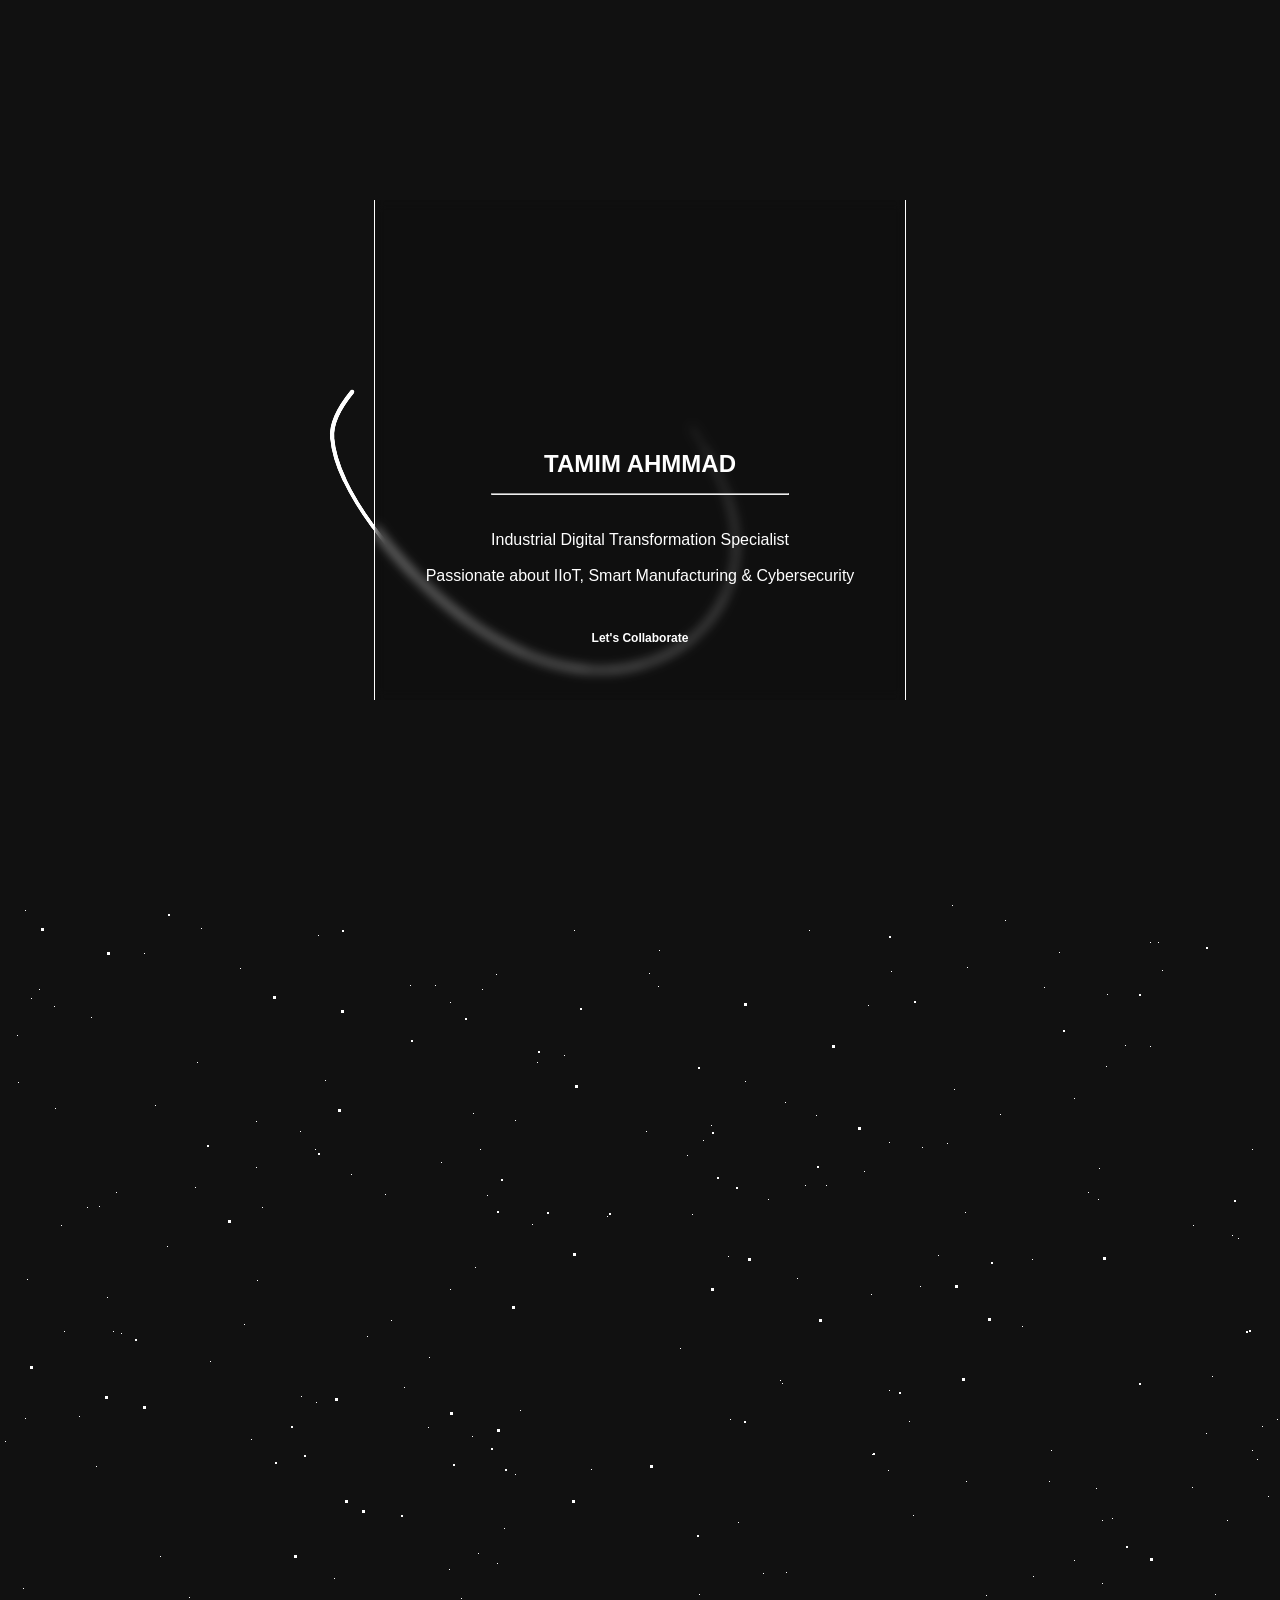
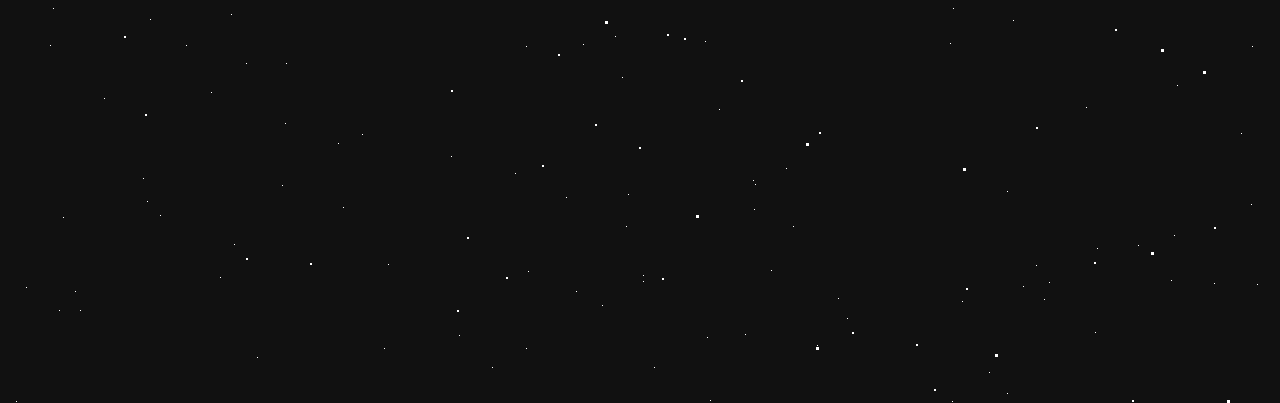
==== commit c57929f6: "ui updated" ====
--- a/index.html
+++ b/index.html
@@ -5,111 +5,17 @@
     <meta charset="UTF-8">
     <meta name="viewport" content="width=device-width, initial-scale=1.0">
     <meta name="description"
-        content="Hi there, I'm Tamim Ahmmad, a dedicated enthusiast of the Fourth Industrial Revolution (4IR) technologies. I'm deeply passionate about technologies such as PLC, DCS, SCADA, IoT, IIoT, and Cybersecurity.">
+        content="Hi, I'm Tamim Ahmmad, a dedicated enthusiast of the Fourth Industrial Revolution (4IR) technologies. I'm deeply passionate about technologies such as PLC, DCS, SCADA, IoT, IIoT, and Cybersecurity.">
     <meta name="google-site-verification" content="I82PQp8vGHzU9z8Tf9ykgJpn7AdWtO8GXBoyf61g7z0">
     <title>Tamim Ahmmad: PLC Programmer</title>
     <link rel="icon" href="https://avatars.githubusercontent.com/u/107707836?v=4" sizes="16x16" type="images/jfif">
     <link rel="stylesheet" href="./src/style.css" type="text/css">
+    <script src="./src/main.js" defer></script>
 </head>
 
-<body onselectstart="return false" oncontextmenu="return false">
-    <section class="LinkedInLoader">
-        <div class="Logo">
-            <div class="part1">Linked</div>
-            <div class="part2">in</div>
-        </div>
-        <div class="Loader">
-            <div class="loading"></div>
-        </div>
-    </section>
-    <section class="linkedinCard">
-        <div class="max-width">
-            <div class="linkedinCard">
-                <div class="back-gnd-img"></div>
-                <div class="profile-img"></div>
-            </div>
-            <div class="linkedinCard-content">
-                <div class="column left">
-                    <div class="aboutMe">
-                        <h3>Tamim Ahmmad</h3>
-                        <p>Industrial Digital Transformation Specialist</p>
-                        <p><small>Dhaka, Bangladesh</small></p>
-                        <p><small>8K followers&nbsp;&nbsp;&#x2022;&nbsp;&nbsp;500+ connections</small></p>
-                    </div>
-                </div>
-                <div class="column right">
-                    <div class="aboutExp">
-                        <p>
-                            <img src="./src/img/job.svg" alt="Loading" draggable="false">&nbsp;
-                            <a href="https://www.ceiabd.com/" draggable="false" target="_blank" title="WORK FOR">
-                                Custom Engineering & Industrial Automation
-                            </a>
-                        </p>
-                        <p>
-                            <img src="./src/img/edu.svg" alt="Loading" draggable="false">&nbsp;
-                            <a href="https://www.mistte.edu.bd/" draggable="false" target="_blank" title="EDUCATION">
-                                Model Institute of Science and Technology
-                            </a>
-                        </p>
-                        <p>&#128279;&nbsp;
-                            <a href="https://tamim-ahmmad.web.app/" draggable="false" target="_blank"
-                                title="CLICK HERE">
-                                Personal Website
-                            </a>&nbsp;<img src="./src/img/link.svg" alt="Loading" draggable="false">
-                        </p>
-                    </div>
-                </div>
-            </div>
-            <div class="linkedinCard">
-                <div class="findMe">
-                    <h4>Where to find me &#128172;</h4>
-                    <ul>
-                        <li>
-                            <a href="https://www.facebook.com/flameAutomation" target="_blank"
-                                draggable="false">Facebook</a>
-                        </li>
-                        <li>
-                            <a href="https://twitter.com/thisistamim" target="_blank" draggable="false">Twitter</a>
-                        </li>
-                        <li>
-                            <a href="https://www.instagram.com/flameAutomation" target="_blank"
-                                draggable="false">Instagram</a>
-                        </li>
-                        <li>
-                            <a href="https://github.com/flameAutomation" target="_blank" draggable="false">GitHub</a>
-                        </li>
-                        <li>
-                            <a href="https://bd.linkedin.com/in/tamim-ahmmad" target="_blank"
-                                draggable="false">LinkedIn</a>
-                        </li>
-                        <li>
-                            <a href="https://tamim-ahmmad.medium.com" target="_blank" draggable="false">Medium</a>
-                        </li>
-                        <li>
-                            <a href="https://www.researchgate.net/profile/Tamim-Ahmmad" target="_blank"
-                                draggable="false">ResearchGate</a>
-                        </li>
-                        <li>
-                            <a href="https://www.hackerrank.com/profile/mdtamimcpp" target="_blank"
-                                draggable="false">HackerRank</a>
-                        </li>
-                        <li><a href="https://www.sololearn.com/profile/19945698" target="_blank"
-                                draggable="false">Sololearn</a>
-                        </li>
-                    </ul>
-                </div>
-            </div>
-            <div class="linkedinCard">
-                <div class="ocean">
-                    <div class="wave"></div>
-                    <div class="wave"></div>
-                    <div class="wave"></div>
-                </div>
-            </div>
-        </div>
-    </section>
+<body onselectstart="return false">
+    <canvas></canvas>
     <noscript>You need to enable JavaScript to run this app.</noscript>
-    <script src="./src/main.js" defer></script>
 </body>
 
 </html>
--- a/src/style.css
+++ b/src/style.css
@@ -1,330 +1,256 @@
-@import url('https://fonts.googleapis.com/css2?family=Poppins:wght@400;500;600;700&family=Ubuntu:wght@400;500;700&display=swap');
-
 * {
+    padding: 0;
     margin: 0;
-    padding: 0;
-    box-sizing: border-box;
-}
-
-section {
-    padding: 100px 0;
-}
-
-.max-width {
-    max-width: 900px;
-    padding: 0 80px;
-    margin: auto;
-}
-
-body,
-.linkedinCard {
-    color: #fff;
-    background: #24292f;
-    font-family: 'Poppins', sans-serif;
-}
-
-
-::-webkit-scrollbar {
-    width: 8px;
-}
-
-::-webkit-scrollbar-track {
-    background: #cfcfcf;
-}
-
-::-webkit-scrollbar-thumb {
-    background: #24292f;
-}
-
-::-webkit-scrollbar-thumb:hover {
-    background: #555;
-}
-
-.LinkedInLoader {
+    transition: all 0.6s;
+}
+
+html {
+    height: 100%;
+}
+
+body {
+    top: 0;
+    left: 0;
+    overflow: hidden;
+    position: absolute;
+    background-color: #111;
+    font-family: 'Lato', sans-serif;
+}
+
+/* when JS disable */
+
+noscript {
+    color: red;
+    font-weight: bold;
     position: fixed;
     top: 50%;
     left: 50%;
-    display: none;
-    cursor: default;
     transform: translate(-50%, -50%);
 }
 
-.Logo {
-    display: flex;
-    font-family: 'Lato', sans-serif;
-}
-
-.part1 {
-    font-weight: 600;
-    font-size: 59px;
-    color: #fff;
-}
-
-.part2 {
-    padding: 0 5px;
-    color: #24292f;
-    border-radius: 5px;
-    background: #fff;
-    font-weight: 600;
-    font-size: 59px;
-    margin-left: 5px;
-}
-
-.Loader {
-    position: absolute;
-    left: 50%;
-    margin-top: 20px;
-    transform: translate(-50%, -50%);
-    height: 1.5px;
-    width: 200px;
-    background: #fff;
-}
-
-.loading {
-    background: #156d96;
-    width: 80px;
-    height: 1.5px;
-    animation: load 1.5s infinite;
-}
-
-@keyframes load {
-
-    0%,
-    100% {
-        transform: translateX(0);
-    }
-
-    50% {
-        transform: translateX(120px);
-    }
-}
-
-/* linkedinCard */
-
-.linkedinCard {
-    opacity: 0;
-    display: none;
-}
-
-.linkedinCard .linkedinCard-content {
-    display: flex;
-    flex-wrap: wrap;
-    align-items: center;
-    justify-content: space-between;
-}
-
-.linkedinCard .linkedinCard-content .column {
-    width: calc(50% - 30px);
-}
-
-.linkedinCard .back-gnd-img {
-    width: 100%;
-    height: 160px;
-    margin-top: 15px;
-    background-image: url("./img/background.png");
-    background-position: top;
-    background-attachment: fixed;
-    border-radius: 6px 6px 0 0;
-    filter: grayscale(70%);
-    transition: .5s;
-}
-
-.linkedinCard .profile-img {
-    height: 132px;
-    width: 132px;
-    background-image: url(https://avatars.githubusercontent.com/u/107707836?v=4);
-    background-size: cover;
-    border-radius: 50%;
-    position: relative;
-    left: 20px;
-    padding: 5px;
-    margin-top: -70px;
-}
-
-.linkedinCard .aboutMe,
-.linkedinCard .aboutExp,
-.linkedinCard .findMe {
-    margin-left: 20px;
-    margin-top: 30px;
-}
-
-.linkedinCard .aboutMe>h3 {
-    font-weight: 500;
-    font-size: x-large;
-}
-
-.linkedinCard .aboutMe>p {
-    font-size: 15px;
-}
-
-.linkedinCard .aboutExp {
-    margin-top: 50px;
-}
-
-.linkedinCard .aboutExp img {
-    width: 20px;
-    height: 20px;
-}
-
-.linkedinCard .aboutExp a {
-    color: #fff;
-    cursor: pointer;
-    text-decoration: none;
-}
-
-.linkedinCard .aboutExp a:hover {
-    text-decoration: underline;
-}
-
-.linkedinCard .findMe ul li {
-    display: inline-block;
-    list-style: none;
-    font-size: small;
-    padding: 0 5px;
-    position: relative;
-}
-
-.linkedinCard .findMe ul li>a {
-    color: #fff;
-    cursor: pointer;
-    text-decoration: none;
-}
-
-.linkedinCard .findMe ul li>a:after {
-    content: '';
-    width: 0;
+/* using multiple box-shadows to get awesome stars */
+
+.stars {
+    width: 1px;
     height: 1px;
-    background: #fff;
-    position: absolute;
-    left: 0;
-    bottom: -1px;
-    transition: 0.5s;
-}
-
-.linkedinCard .findMe ul li>a:hover::after {
-    width: 100%;
-}
-
-.linkedinCard .back-gnd-img:hover {
-    filter: grayscale(80%);
-}
-
-/* waves effect */
-
-.linkedinCard .ocean {
-    height: 160px;
-    width: 100%;
-    position: relative;
-    bottom: 0;
-    left: 0;
-    right: 0;
-    top: 40px;
-    overflow-x: hidden;
-}
-
-.linkedinCard .ocean .wave {
-    background: url(./img/wave.svg);
-    position: absolute;
-    width: 200%;
-    height: 100%;
-    animation: wave 18s linear infinite alternate;
-    transform: translate3d(0, 0, 0);
-    opacity: 0.8;
-}
-
-.linkedinCard .ocean .wave:nth-of-type(2) {
-    bottom: 0;
-    animation: wave 16s linear 2s infinite;
-    opacity: 0.6;
-}
-
-.linkedinCard .ocean .wave:nth-of-type(3) {
-    bottom: 0;
-    animation: wave 18s linear 4s infinite alternate;
-    opacity: 0.4;
-}
-
-@keyframes wave {
-    0% {
-        transform: translateX(0);
-    }
-
-    50% {
-        transform: translateX(-25%);
-    }
-
-    100% {
-        transform: translateX(-50%);
-    }
-}
-
-/* when JS disable */
-
-noscript {
-    color: #fff;
-    font-weight: 300;
+    background: transparent;
+    box-shadow: 1983px 1070px #FFF, 1625px 734px #FFF, 1505px 1218px #FFF, 1288px 1382px #FFF, 1023px 982px #FFF, 184px 1501px #FFF, 1352px 1072px #FFF, 966px 577px #FFF, 1928px 1505px #FFF, 284px 1863px #FFF, 871px 390px #FFF, 1591px 1017px #FFF, 1919px 1315px #FFF, 1552px 697px #FFF, 1775px 1722px #FFF, 61px 321px #FFF, 1108px 1281px #FFF, 1795px 22px #FFF, 1808px 716px #FFF, 797px 374px #FFF, 796px 1149px #FFF, 952px 1px #FFF, 1361px 1185px #FFF, 1110px 1577px #FFF, 1058px 1925px #FFF, 160px 1987px #FFF, 1274px 1205px #FFF, 39px 85px #FFF, 1835px 484px #FFF, 495px 1670px #FFF, 986px 691px #FFF, 2px 1486px #FFF, 719px 805px #FFF, 1601px 89px #FFF, 591px 565px #FFF, 1317px 1604px #FFF, 1805px 1486px #FFF, 703px 236px #FFF, 1950px 1089px #FFF, 1527px 1923px #FFF, 1690px 36px #FFF, 1252px 245px #FFF, 343px 903px #FFF, 143px 874px #FFF, 939px 1705px #FFF, 1733px 372px #FFF, 362px 830px #FFF, 1580px 1181px #FFF, 251px 535px #FFF, 1666px 1111px #FFF, 1276px 1530px #FFF, 958px 1989px #FFF, 75px 987px #FFF, 256px 217px #FFF, 635px 1194px #FFF, 1004px 1546px #FFF, 1910px 878px #FFF, 520px 506px #FFF, 1000px 210px #FFF, 1455px 1027px #FFF, 417px 1714px #FFF, 1376px 674px #FFF, 1744px 1390px #FFF, 195px 283px #FFF, 621px 1638px #FFF, 962px 997px #FFF, 283px 1219px #FFF, 1591px 1953px #FFF, 160px 652px #FFF, 1430px 948px #FFF, 1589px 1722px #FFF, 614px 1305px #FFF, 167px 342px #FFF, 1172px 1861px #FFF, 1097px 1249px #FFF, 1094px 1743px #FFF, 1988px 1361px #FFF, 461px 694px #FFF, 1096px 584px #FFF, 1876px 1984px #FFF, 315px 245px #FFF, 441px 258px #FFF, 1219px 1887px #FFF, 480px 245px #FFF, 285px 819px #FFF, 1753px 1833px #FFF, 816px 1780px #FFF, 245px 1927px #FFF, 715px 1523px #FFF, 475px 1595px #FFF, 1162px 66px #FFF, 543px 1758px #FFF, 112px 1847px #FFF, 1604px 1243px #FFF, 1888px 1758px #FFF, 162px 1385px #FFF, 1587px 1863px #FFF, 1059px 48px #FFF, 1161px 1650px #FFF, 1881px 289px #FFF, 475px 363px #FFF, 160px 911px #FFF, 487px 291px #FFF, 496px 70px #FFF, 1107px 90px #FFF, 731px 1771px #FFF, 1517px 918px #FFF, 1013px 716px #FFF, 1832px 882px #FFF, 107px 393px #FFF, 1503px 1860px #FFF, 31px 94px #FFF, 1640px 1112px #FFF, 697px 1657px #FFF, 435px 81px #FFF, 1526px 1467px #FFF, 602px 1001px #FFF, 1409px 306px #FFF, 1631px 1005px #FFF, 302px 1886px #FFF, 1262px 522px #FFF, 1606px 776px #FFF, 1813px 1471px #FFF, 1784px 1953px #FFF, 499px 1841px #FFF, 805px 1191px #FFF, 786px 864px #FFF, 940px 1562px #FFF, 1016px 1362px #FFF, 1036px 961px #FFF, 1666px 173px #FFF, 1214px 979px #FFF, 54px 1293px #FFF, 231px 710px #FFF, 434px 1321px #FFF, 259px 1716px #FFF, 1463px 380px #FFF, 1406px 1130px #FFF, 913px 611px #FFF, 1489px 1218px #FFF, 1777px 61px #FFF, 967px 63px #FFF, 1598px 1504px #FFF, 1528px 1134px #FFF, 1641px 111px #FFF, 1980px 1181px #FFF, 945px 1698px #FFF, 430px 1617px #FFF, 482px 85px #FFF, 554px 1473px #FFF, 1112px 614px #FFF, 1030px 1349px #FFF, 1666px 1753px #FFF, 1049px 978px #FFF, 1817px 1144px #FFF, 759px 1687px #FFF, 1371px 1720px #FFF, 1393px 461px #FFF, 26px 983px #FFF, 85px 1821px #FFF, 1193px 321px #FFF, 240px 64px #FFF, 220px 973px #FFF, 607px 312px #FFF, 1102px 679px #FFF, 1314px 329px #FFF, 1802px 1079px #FFF, 1997px 85px #FFF, 782px 479px #FFF, 1647px 52px #FFF, 1945px 514px #FFF, 938px 351px #FFF, 1140px 1813px #FFF, 1348px 1582px #FFF, 1188px 1188px #FFF, 1494px 1341px #FFF, 1552px 834px #FFF, 1592px 1952px #FFF, 450px 98px #FFF, 581px 1213px #FFF, 1736px 1193px #FFF, 944px 1950px #FFF, 526px 1044px #FFF, 1869px 788px #FFF, 911px 1295px #FFF, 1521px 1135px #FFF, 1725px 1438px #FFF, 1691px 110px #FFF, 1903px 1777px #FFF, 643px 1826px #FFF, 222px 1810px #FFF, 1613px 1035px #FFF, 201px 24px #FFF, 1325px 557px #FFF, 1169px 1652px #FFF, 385px 290px #FFF, 1733px 168px #FFF, 1886px 438px #FFF, 1533px 315px #FFF, 388px 960px #FFF, 312px 1818px #FFF, 1605px 6px #FFF, 231px 1794px #FFF, 686px 1810px #FFF, 1301px 577px #FFF, 1583px 474px #FFF, 1916px 756px #FFF, 694px 1494px #FFF, 1877px 1341px #FFF, 25px 6px #FFF, 1717px 316px #FFF, 1906px 1307px #FFF, 1555px 316px #FFF, 699px 690px #FFF, 1335px 368px #FFF, 1871px 668px #FFF, 301px 492px #FFF, 1899px 747px #FFF, 680px 444px #FFF, 654px 1063px #FFF, 45px 1797px #FFF, 826px 281px #FFF, 1041px 1859px #FFF, 1690px 7px #FFF, 797px 1473px #FFF, 1697px 1680px #FFF, 1704px 572px #FFF, 144px 49px #FFF, 1099px 264px #FFF, 789px 1804px #FFF, 186px 741px #FFF, 306px 1496px #FFF, 473px 209px #FFF, 1763px 127px #FFF, 116px 288px #FFF, 450px 385px #FFF, 210px 457px #FFF, 1433px 1540px #FFF, 1766px 1459px #FFF, 1426px 215px #FFF, 1313px 296px #FFF, 410px 81px #FFF, 1809px 593px #FFF, 515px 216px #FFF, 1903px 1912px #FFF, 564px 1545px #FFF, 99px 302px #FFF, 164px 1465px #FFF, 1560px 801px #FFF, 1839px 663px #FFF, 191px 1903px #FFF, 5px 537px #FFF, 1150px 38px #FFF, 1310px 647px #FFF, 1257px 555px #FFF, 487px 1470px #FFF, 1769px 1121px #FFF, 1698px 1155px #FFF, 1176px 1916px #FFF, 1192px 583px #FFF, 1778px 1511px #FFF, 1330px 354px #FFF, 705px 737px #FFF, 449px 665px #FFF, 89px 1486px #FFF, 751px 1974px #FFF, 1733px 1742px #FFF, 1289px 1386px #FFF, 1621px 1363px #FFF, 571px 1861px #FFF, 1697px 1850px #FFF, 504px 624px #FFF, 889px 238px #FFF, 1627px 1435px #FFF, 1379px 1367px #FFF, 872px 550px #FFF, 472px 532px #FFF, 466px 1997px #FFF, 932px 1896px #FFF, 1044px 83px #FFF, 1262px 1593px #FFF, 1953px 1478px #FFF, 1127px 1716px #FFF, 325px 176px #FFF, 1742px 1505px #FFF, 1088px 288px #FFF, 1212px 472px #FFF, 1365px 985px #FFF, 1086px 803px #FFF, 256px 263px #FFF, 1300px 1444px #FFF, 1673px 201px #FFF, 188px 1133px #FFF, 404px 483px #FFF, 59px 1006px #FFF, 1013px 1651px #FFF, 947px 239px #FFF, 18px 178px #FFF, 1430px 1851px #FFF, 763px 1777px #FFF, 1737px 196px #FFF, 643px 977px #FFF, 1335px 1275px #FFF, 1513px 1200px #FFF, 497px 659px #FFF, 1929px 800px #FFF, 1481px 283px #FFF, 1232px 331px #FFF, 1518px 1754px #FFF, 515px 869px #FFF, 1127px 1290px #FFF, 726px 1453px #FFF, 864px 267px #FFF, 313px 1634px #FFF, 1562px 606px #FFF, 91px 1803px #FFF, 40px 1789px #FFF, 1097px 944px #FFF, 1949px 1949px #FFF, 17px 1495px #FFF, 1786px 93px #FFF, 577px 1866px #FFF, 1252px 546px #FFF, 564px 151px #FFF, 1096px 1675px #FFF, 1743px 1694px #FFF, 1332px 311px #FFF, 1935px 1625px #FFF, 1251px 900px #FFF, 840px 1126px #FFF, 763px 669px #FFF, 1414px 1146px #FFF, 32px 1287px #FFF, 950px 739px #FFF, 1730px 856px #FFF, 1032px 1754px #FFF, 155px 201px #FFF, 1999px 1250px #FFF, 1811px 1488px #FFF, 805px 281px #FFF, 875px 1358px #FFF, 1757px 86px #FFF, 1824px 605px #FFF, 429px 453px #FFF, 1955px 1159px #FFF, 19px 1874px #FFF, 1549px 109px #FFF, 1684px 145px #FFF, 1973px 685px #FFF, 338px 839px #FFF, 659px 46px #FFF, 1600px 344px #FFF, 838px 994px #FFF, 337px 1918px #FFF, 583px 740px #FFF, 687px 251px #FFF, 1900px 1031px #FFF, 1296px 449px #FFF, 1268px 592px #FFF, 383px 1226px #FFF, 868px 101px #FFF, 891px 67px #FFF, 1957px 940px #FFF, 74px 1445px #FFF, 1432px 898px #FFF, 430px 1783px #FFF, 954px 185px #FFF, 359px 1455px #FFF, 635px 1786px #FFF, 1186px 1259px #FFF, 1445px 1505px #FFF, 1177px 781px #FFF, 1407px 603px #FFF, 1257px 980px #FFF, 96px 562px #FFF, 1999px 1560px #FFF, 1153px 1554px #FFF, 1033px 672px #FFF, 1051px 546px #FFF, 753px 876px #FFF, 1763px 145px #FFF, 1704px 1207px #FFF, 34px 1261px #FFF, 817px 1041px #FFF, 247px 1674px #FFF, 121px 429px #FFF, 515px 570px #FFF, 1762px 1489px #FFF, 234px 940px #FFF, 1095px 1028px #FFF, 720px 1119px #FFF, 1238px 334px #FFF, 91px 113px #FFF, 147px 897px #FFF, 1029px 1805px #FFF, 1680px 1957px #FFF, 475px 1503px #FFF, 1557px 917px #FFF, 1458px 1762px #FFF, 612px 1707px #FFF, 1329px 393px #FFF, 160px 1167px #FFF, 1631px 1887px #FFF, 1125px 141px #FFF, 257px 376px #FFF, 809px 26px #FFF, 1349px 199px #FFF, 1805px 88px #FFF, 69px 1953px #FFF, 1206px 529px #FFF, 646px 227px #FFF, 1097px 1664px #FFF, 42px 1261px #FFF, 1604px 360px #FFF, 1939px 187px #FFF, 1220px 1264px #FFF, 1044px 995px #FFF, 1005px 16px #FFF, 1648px 1612px #FFF, 847px 1014px #FFF, 339px 1584px #FFF, 1329px 1304px #FFF, 961px 1970px #FFF, 711px 221px #FFF, 888px 566px #FFF, 53px 704px #FFF, 1369px 846px #FFF, 1261px 1775px #FFF, 737px 1277px #FFF, 1071px 1570px #FFF, 77px 1872px #FFF, 1268px 1501px #FFF, 598px 1640px #FFF, 1769px 297px #FFF, 1074px 656px #FFF, 1006px 1154px #FFF, 672px 1969px #FFF, 922px 243px #FFF, 622px 773px #FFF, 1875px 804px #FFF, 1873px 600px #FFF, 1844px 1794px #FFF, 1253px 1995px #FFF, 616px 1198px #FFF, 1829px 1743px #FFF, 1321px 504px #FFF, 1340px 566px #FFF, 1520px 1825px #FFF, 1696px 1333px #FFF, 537px 158px #FFF, 1106px 162px #FFF, 25px 514px #FFF, 1022px 422px #FFF, 1955px 391px #FFF, 1126px 1741px #FFF, 754px 905px #FFF, 1217px 1696px #FFF, 351px 270px #FFF, 950px 1260px #FFF, 1847px 658px #FFF, 23px 684px #FFF, 1295px 572px #FFF, 257px 1053px #FFF, 87px 303px #FFF, 798px 1748px #FFF, 1150px 142px #FFF, 48px 1641px #FFF, 1492px 1328px #FFF, 1385px 1766px #FFF, 296px 1726px #FFF, 1299px 1780px #FFF, 1316px 522px #FFF, 1953px 1526px #FFF, 1007px 1089px #FFF, 1824px 1598px #FFF, 1720px 480px #FFF, 555px 1942px #FFF, 367px 432px #FFF, 957px 1162px #FFF, 384px 1044px #FFF, 738px 618px #FFF, 1568px 1432px #FFF, 211px 788px #FFF, 198px 1761px #FFF, 745px 177px #FFF, 1700px 159px #FFF, 316px 498px #FFF, 65px 1610px #FFF, 1948px 1638px #FFF, 936px 1461px #FFF, 1656px 622px #FFF, 575px 1437px #FFF, 336px 1424px #FFF, 1215px 690px #FFF, 1641px 1542px #FFF, 998px 1685px #FFF, 952px 1274px #FFF, 1448px 1165px #FFF, 904px 1783px #FFF, 1788px 1404px #FFF, 1748px 1717px #FFF, 793px 922px #FFF, 1032px 355px #FFF, 1158px 38px #FFF, 1573px 1855px #FFF, 751px 1199px #FFF, 1284px 227px #FFF, 391px 416px #FFF, 55px 204px #FFF, 962px 1918px #FFF, 668px 1347px #FFF, 613px 1215px #FFF, 615px 732px #FFF, 1442px 1752px #FFF, 1086px 1779px #FFF, 532px 320px #FFF, 1228px 1321px #FFF, 1796px 1906px #FFF, 150px 715px #FFF, 1694px 1005px #FFF, 1509px 391px #FFF, 262px 303px #FFF, 1743px 909px #FFF, 1966px 1203px #FFF, 707px 1033px #FFF, 82px 1332px #FFF, 104px 794px #FFF, 246px 759px #FFF, 507px 1380px #FFF, 1227px 616px #FFF, 917px 1354px #FFF, 1941px 759px #FFF, 451px 852px #FFF, 17px 131px #FFF, 780px 476px #FFF, 816px 211px #FFF, 1039px 1245px #FFF, 1521px 1036px #FFF, 1509px 1542px #FFF, 1368px 960px #FFF, 1104px 1437px #FFF, 1171px 976px #FFF, 681px 1305px #FFF, 1741px 579px #FFF, 953px 704px #FFF, 1810px 328px #FFF, 1960px 1396px #FFF, 1098px 295px #FFF, 1409px 919px #FFF, 1830px 1176px #FFF, 492px 1063px #FFF, 1277px 515px #FFF, 602px 1546px #FFF, 1832px 236px #FFF, 1513px 274px #FFF, 1983px 794px #FFF, 2000px 1505px #FFF, 920px 382px #FFF, 1374px 1235px #FFF, 692px 310px #FFF, 1028px 1782px #FFF, 1007px 887px #FFF, 1492px 858px #FFF, 877px 1817px #FFF, 1024px 1942px #FFF, 658px 82px #FFF, 526px 742px #FFF, 755px 880px #FFF, 301px 1186px #FFF, 318px 31px #FFF, 1517px 1244px #FFF, 1996px 1126px #FFF, 464px 1861px #FFF, 334px 674px #FFF, 768px 1103px #FFF, 628px 890px #FFF, 1054px 1534px #FFF, 59px 1576px #FFF, 189px 693px #FFF, 16px 1097px #FFF, 563px 1186px #FFF, 428px 523px #FFF, 1047px 1231px #FFF, 1940px 1262px #FFF, 643px 971px #FFF, 611px 1794px #FFF, 1676px 21px #FFF, 1882px 1523px #FFF, 258px 1584px #FFF, 768px 295px #FFF, 1253px 1431px #FFF, 1855px 362px #FFF, 576px 987px #FFF, 1904px 470px #FFF, 895px 1390px #FFF, 771px 966px #FFF, 1034px 1815px #FFF, 203px 1292px #FFF, 566px 893px #FFF, 63px 913px #FFF, 1340px 1416px #FFF, 528px 967px #FFF, 1965px 444px #FFF, 1961px 132px #FFF, 1049px 577px #FFF, 459px 1031px #FFF, 261px 1780px #FFF, 1092px 1480px #FFF, 286px 759px #FFF, 1014px 1604px #FFF, 144px 1461px #FFF, 1180px 1694px #FFF, 1348px 613px #FFF, 518px 1479px #FFF, 478px 649px #FFF, 1303px 629px #FFF, 1713px 258px #FFF, 1912px 501px #FFF, 300px 227px #FFF, 989px 1068px #FFF, 197px 158px #FFF, 244px 420px #FFF, 889px 486px #FFF, 1517px 1812px #FFF, 965px 308px #FFF, 409px 1293px #FFF, 47px 1400px #FFF, 1473px 1150px #FFF, 311px 1711px #FFF, 1938px 1000px #FFF, 717px 1331px #FFF, 282px 881px #FFF, 1305px 382px #FFF, 1639px 52px #FFF, 1466px 1228px #FFF, 574px 26px #FFF, 1310px 899px #FFF, 15px 1795px #FFF, 1138px 941px #FFF, 1235px 1416px #FFF, 27px 375px #FFF, 1333px 1470px #FFF, 1462px 1837px #FFF, 1830px 1217px #FFF, 1521px 1848px #FFF, 730px 515px #FFF, 514px 1869px #FFF, 468px 1906px #FFF, 1931px 259px #FFF, 1612px 151px #FFF, 1495px 735px #FFF, 710px 1096px #FFF, 1976px 546px #FFF, 50px 741px #FFF, 1313px 381px #FFF, 54px 102px #FFF, 1873px 1009px #FFF, 1696px 688px #FFF, 626px 922px #FFF, 244px 1438px #FFF, 1746px 1787px #FFF, 1824px 1437px #FFF, 1730px 1219px #FFF, 785px 198px #FFF, 1174px 931px #FFF, 909px 517px #FFF, 1283px 662px #FFF, 1074px 194px #FFF, 847px 1945px #FFF, 113px 427px #FFF, 728px 352px #FFF, 1205px 1316px #FFF, 786px 668px #FFF, 64px 427px #FFF, 548px 1370px #FFF, 1102px 616px #FFF, 676px 1192px #FFF, 1652px 1264px #FFF, 649px 69px #FFF, 1593px 645px #FFF, 1651px 816px #FFF, 1914px 977px #FFF, 80px 1006px #FFF, 1252px 742px #FFF, 1291px 981px #FFF, 1325px 273px #FFF, 831px 1581px #FFF, 344px 1503px #FFF, 1885px 1849px #FFF, 745px 1030px #FFF, 764px 1396px #FFF, 1241px 829px #FFF, 1281px 160px #FFF, 1210px 1860px #FFF, 1998px 411px #FFF, 1752px 1816px #FFF, 21px 1656px #FFF, 1863px 1988px #FFF, 1860px 331px #FFF, 79px 512px #FFF;
+    animation: animStar 50s linear infinite;
+}
+
+.stars:after {
+    content: " ";
+    position: absolute;
+    top: 2000px;
+    width: 1px;
+    height: 1px;
+    background: transparent;
+    box-shadow: 1983px 1070px #FFF, 1625px 734px #FFF, 1505px 1218px #FFF, 1288px 1382px #FFF, 1023px 982px #FFF, 184px 1501px #FFF, 1352px 1072px #FFF, 966px 577px #FFF, 1928px 1505px #FFF, 284px 1863px #FFF, 871px 390px #FFF, 1591px 1017px #FFF, 1919px 1315px #FFF, 1552px 697px #FFF, 1775px 1722px #FFF, 61px 321px #FFF, 1108px 1281px #FFF, 1795px 22px #FFF, 1808px 716px #FFF, 797px 374px #FFF, 796px 1149px #FFF, 952px 1px #FFF, 1361px 1185px #FFF, 1110px 1577px #FFF, 1058px 1925px #FFF, 160px 1987px #FFF, 1274px 1205px #FFF, 39px 85px #FFF, 1835px 484px #FFF, 495px 1670px #FFF, 986px 691px #FFF, 2px 1486px #FFF, 719px 805px #FFF, 1601px 89px #FFF, 591px 565px #FFF, 1317px 1604px #FFF, 1805px 1486px #FFF, 703px 236px #FFF, 1950px 1089px #FFF, 1527px 1923px #FFF, 1690px 36px #FFF, 1252px 245px #FFF, 343px 903px #FFF, 143px 874px #FFF, 939px 1705px #FFF, 1733px 372px #FFF, 362px 830px #FFF, 1580px 1181px #FFF, 251px 535px #FFF, 1666px 1111px #FFF, 1276px 1530px #FFF, 958px 1989px #FFF, 75px 987px #FFF, 256px 217px #FFF, 635px 1194px #FFF, 1004px 1546px #FFF, 1910px 878px #FFF, 520px 506px #FFF, 1000px 210px #FFF, 1455px 1027px #FFF, 417px 1714px #FFF, 1376px 674px #FFF, 1744px 1390px #FFF, 195px 283px #FFF, 621px 1638px #FFF, 962px 997px #FFF, 283px 1219px #FFF, 1591px 1953px #FFF, 160px 652px #FFF, 1430px 948px #FFF, 1589px 1722px #FFF, 614px 1305px #FFF, 167px 342px #FFF, 1172px 1861px #FFF, 1097px 1249px #FFF, 1094px 1743px #FFF, 1988px 1361px #FFF, 461px 694px #FFF, 1096px 584px #FFF, 1876px 1984px #FFF, 315px 245px #FFF, 441px 258px #FFF, 1219px 1887px #FFF, 480px 245px #FFF, 285px 819px #FFF, 1753px 1833px #FFF, 816px 1780px #FFF, 245px 1927px #FFF, 715px 1523px #FFF, 475px 1595px #FFF, 1162px 66px #FFF, 543px 1758px #FFF, 112px 1847px #FFF, 1604px 1243px #FFF, 1888px 1758px #FFF, 162px 1385px #FFF, 1587px 1863px #FFF, 1059px 48px #FFF, 1161px 1650px #FFF, 1881px 289px #FFF, 475px 363px #FFF, 160px 911px #FFF, 487px 291px #FFF, 496px 70px #FFF, 1107px 90px #FFF, 731px 1771px #FFF, 1517px 918px #FFF, 1013px 716px #FFF, 1832px 882px #FFF, 107px 393px #FFF, 1503px 1860px #FFF, 31px 94px #FFF, 1640px 1112px #FFF, 697px 1657px #FFF, 435px 81px #FFF, 1526px 1467px #FFF, 602px 1001px #FFF, 1409px 306px #FFF, 1631px 1005px #FFF, 302px 1886px #FFF, 1262px 522px #FFF, 1606px 776px #FFF, 1813px 1471px #FFF, 1784px 1953px #FFF, 499px 1841px #FFF, 805px 1191px #FFF, 786px 864px #FFF, 940px 1562px #FFF, 1016px 1362px #FFF, 1036px 961px #FFF, 1666px 173px #FFF, 1214px 979px #FFF, 54px 1293px #FFF, 231px 710px #FFF, 434px 1321px #FFF, 259px 1716px #FFF, 1463px 380px #FFF, 1406px 1130px #FFF, 913px 611px #FFF, 1489px 1218px #FFF, 1777px 61px #FFF, 967px 63px #FFF, 1598px 1504px #FFF, 1528px 1134px #FFF, 1641px 111px #FFF, 1980px 1181px #FFF, 945px 1698px #FFF, 430px 1617px #FFF, 482px 85px #FFF, 554px 1473px #FFF, 1112px 614px #FFF, 1030px 1349px #FFF, 1666px 1753px #FFF, 1049px 978px #FFF, 1817px 1144px #FFF, 759px 1687px #FFF, 1371px 1720px #FFF, 1393px 461px #FFF, 26px 983px #FFF, 85px 1821px #FFF, 1193px 321px #FFF, 240px 64px #FFF, 220px 973px #FFF, 607px 312px #FFF, 1102px 679px #FFF, 1314px 329px #FFF, 1802px 1079px #FFF, 1997px 85px #FFF, 782px 479px #FFF, 1647px 52px #FFF, 1945px 514px #FFF, 938px 351px #FFF, 1140px 1813px #FFF, 1348px 1582px #FFF, 1188px 1188px #FFF, 1494px 1341px #FFF, 1552px 834px #FFF, 1592px 1952px #FFF, 450px 98px #FFF, 581px 1213px #FFF, 1736px 1193px #FFF, 944px 1950px #FFF, 526px 1044px #FFF, 1869px 788px #FFF, 911px 1295px #FFF, 1521px 1135px #FFF, 1725px 1438px #FFF, 1691px 110px #FFF, 1903px 1777px #FFF, 643px 1826px #FFF, 222px 1810px #FFF, 1613px 1035px #FFF, 201px 24px #FFF, 1325px 557px #FFF, 1169px 1652px #FFF, 385px 290px #FFF, 1733px 168px #FFF, 1886px 438px #FFF, 1533px 315px #FFF, 388px 960px #FFF, 312px 1818px #FFF, 1605px 6px #FFF, 231px 1794px #FFF, 686px 1810px #FFF, 1301px 577px #FFF, 1583px 474px #FFF, 1916px 756px #FFF, 694px 1494px #FFF, 1877px 1341px #FFF, 25px 6px #FFF, 1717px 316px #FFF, 1906px 1307px #FFF, 1555px 316px #FFF, 699px 690px #FFF, 1335px 368px #FFF, 1871px 668px #FFF, 301px 492px #FFF, 1899px 747px #FFF, 680px 444px #FFF, 654px 1063px #FFF, 45px 1797px #FFF, 826px 281px #FFF, 1041px 1859px #FFF, 1690px 7px #FFF, 797px 1473px #FFF, 1697px 1680px #FFF, 1704px 572px #FFF, 144px 49px #FFF, 1099px 264px #FFF, 789px 1804px #FFF, 186px 741px #FFF, 306px 1496px #FFF, 473px 209px #FFF, 1763px 127px #FFF, 116px 288px #FFF, 450px 385px #FFF, 210px 457px #FFF, 1433px 1540px #FFF, 1766px 1459px #FFF, 1426px 215px #FFF, 1313px 296px #FFF, 410px 81px #FFF, 1809px 593px #FFF, 515px 216px #FFF, 1903px 1912px #FFF, 564px 1545px #FFF, 99px 302px #FFF, 164px 1465px #FFF, 1560px 801px #FFF, 1839px 663px #FFF, 191px 1903px #FFF, 5px 537px #FFF, 1150px 38px #FFF, 1310px 647px #FFF, 1257px 555px #FFF, 487px 1470px #FFF, 1769px 1121px #FFF, 1698px 1155px #FFF, 1176px 1916px #FFF, 1192px 583px #FFF, 1778px 1511px #FFF, 1330px 354px #FFF, 705px 737px #FFF, 449px 665px #FFF, 89px 1486px #FFF, 751px 1974px #FFF, 1733px 1742px #FFF, 1289px 1386px #FFF, 1621px 1363px #FFF, 571px 1861px #FFF, 1697px 1850px #FFF, 504px 624px #FFF, 889px 238px #FFF, 1627px 1435px #FFF, 1379px 1367px #FFF, 872px 550px #FFF, 472px 532px #FFF, 466px 1997px #FFF, 932px 1896px #FFF, 1044px 83px #FFF, 1262px 1593px #FFF, 1953px 1478px #FFF, 1127px 1716px #FFF, 325px 176px #FFF, 1742px 1505px #FFF, 1088px 288px #FFF, 1212px 472px #FFF, 1365px 985px #FFF, 1086px 803px #FFF, 256px 263px #FFF, 1300px 1444px #FFF, 1673px 201px #FFF, 188px 1133px #FFF, 404px 483px #FFF, 59px 1006px #FFF, 1013px 1651px #FFF, 947px 239px #FFF, 18px 178px #FFF, 1430px 1851px #FFF, 763px 1777px #FFF, 1737px 196px #FFF, 643px 977px #FFF, 1335px 1275px #FFF, 1513px 1200px #FFF, 497px 659px #FFF, 1929px 800px #FFF, 1481px 283px #FFF, 1232px 331px #FFF, 1518px 1754px #FFF, 515px 869px #FFF, 1127px 1290px #FFF, 726px 1453px #FFF, 864px 267px #FFF, 313px 1634px #FFF, 1562px 606px #FFF, 91px 1803px #FFF, 40px 1789px #FFF, 1097px 944px #FFF, 1949px 1949px #FFF, 17px 1495px #FFF, 1786px 93px #FFF, 577px 1866px #FFF, 1252px 546px #FFF, 564px 151px #FFF, 1096px 1675px #FFF, 1743px 1694px #FFF, 1332px 311px #FFF, 1935px 1625px #FFF, 1251px 900px #FFF, 840px 1126px #FFF, 763px 669px #FFF, 1414px 1146px #FFF, 32px 1287px #FFF, 950px 739px #FFF, 1730px 856px #FFF, 1032px 1754px #FFF, 155px 201px #FFF, 1999px 1250px #FFF, 1811px 1488px #FFF, 805px 281px #FFF, 875px 1358px #FFF, 1757px 86px #FFF, 1824px 605px #FFF, 429px 453px #FFF, 1955px 1159px #FFF, 19px 1874px #FFF, 1549px 109px #FFF, 1684px 145px #FFF, 1973px 685px #FFF, 338px 839px #FFF, 659px 46px #FFF, 1600px 344px #FFF, 838px 994px #FFF, 337px 1918px #FFF, 583px 740px #FFF, 687px 251px #FFF, 1900px 1031px #FFF, 1296px 449px #FFF, 1268px 592px #FFF, 383px 1226px #FFF, 868px 101px #FFF, 891px 67px #FFF, 1957px 940px #FFF, 74px 1445px #FFF, 1432px 898px #FFF, 430px 1783px #FFF, 954px 185px #FFF, 359px 1455px #FFF, 635px 1786px #FFF, 1186px 1259px #FFF, 1445px 1505px #FFF, 1177px 781px #FFF, 1407px 603px #FFF, 1257px 980px #FFF, 96px 562px #FFF, 1999px 1560px #FFF, 1153px 1554px #FFF, 1033px 672px #FFF, 1051px 546px #FFF, 753px 876px #FFF, 1763px 145px #FFF, 1704px 1207px #FFF, 34px 1261px #FFF, 817px 1041px #FFF, 247px 1674px #FFF, 121px 429px #FFF, 515px 570px #FFF, 1762px 1489px #FFF, 234px 940px #FFF, 1095px 1028px #FFF, 720px 1119px #FFF, 1238px 334px #FFF, 91px 113px #FFF, 147px 897px #FFF, 1029px 1805px #FFF, 1680px 1957px #FFF, 475px 1503px #FFF, 1557px 917px #FFF, 1458px 1762px #FFF, 612px 1707px #FFF, 1329px 393px #FFF, 160px 1167px #FFF, 1631px 1887px #FFF, 1125px 141px #FFF, 257px 376px #FFF, 809px 26px #FFF, 1349px 199px #FFF, 1805px 88px #FFF, 69px 1953px #FFF, 1206px 529px #FFF, 646px 227px #FFF, 1097px 1664px #FFF, 42px 1261px #FFF, 1604px 360px #FFF, 1939px 187px #FFF, 1220px 1264px #FFF, 1044px 995px #FFF, 1005px 16px #FFF, 1648px 1612px #FFF, 847px 1014px #FFF, 339px 1584px #FFF, 1329px 1304px #FFF, 961px 1970px #FFF, 711px 221px #FFF, 888px 566px #FFF, 53px 704px #FFF, 1369px 846px #FFF, 1261px 1775px #FFF, 737px 1277px #FFF, 1071px 1570px #FFF, 77px 1872px #FFF, 1268px 1501px #FFF, 598px 1640px #FFF, 1769px 297px #FFF, 1074px 656px #FFF, 1006px 1154px #FFF, 672px 1969px #FFF, 922px 243px #FFF, 622px 773px #FFF, 1875px 804px #FFF, 1873px 600px #FFF, 1844px 1794px #FFF, 1253px 1995px #FFF, 616px 1198px #FFF, 1829px 1743px #FFF, 1321px 504px #FFF, 1340px 566px #FFF, 1520px 1825px #FFF, 1696px 1333px #FFF, 537px 158px #FFF, 1106px 162px #FFF, 25px 514px #FFF, 1022px 422px #FFF, 1955px 391px #FFF, 1126px 1741px #FFF, 754px 905px #FFF, 1217px 1696px #FFF, 351px 270px #FFF, 950px 1260px #FFF, 1847px 658px #FFF, 23px 684px #FFF, 1295px 572px #FFF, 257px 1053px #FFF, 87px 303px #FFF, 798px 1748px #FFF, 1150px 142px #FFF, 48px 1641px #FFF, 1492px 1328px #FFF, 1385px 1766px #FFF, 296px 1726px #FFF, 1299px 1780px #FFF, 1316px 522px #FFF, 1953px 1526px #FFF, 1007px 1089px #FFF, 1824px 1598px #FFF, 1720px 480px #FFF, 555px 1942px #FFF, 367px 432px #FFF, 957px 1162px #FFF, 384px 1044px #FFF, 738px 618px #FFF, 1568px 1432px #FFF, 211px 788px #FFF, 198px 1761px #FFF, 745px 177px #FFF, 1700px 159px #FFF, 316px 498px #FFF, 65px 1610px #FFF, 1948px 1638px #FFF, 936px 1461px #FFF, 1656px 622px #FFF, 575px 1437px #FFF, 336px 1424px #FFF, 1215px 690px #FFF, 1641px 1542px #FFF, 998px 1685px #FFF, 952px 1274px #FFF, 1448px 1165px #FFF, 904px 1783px #FFF, 1788px 1404px #FFF, 1748px 1717px #FFF, 793px 922px #FFF, 1032px 355px #FFF, 1158px 38px #FFF, 1573px 1855px #FFF, 751px 1199px #FFF, 1284px 227px #FFF, 391px 416px #FFF, 55px 204px #FFF, 962px 1918px #FFF, 668px 1347px #FFF, 613px 1215px #FFF, 615px 732px #FFF, 1442px 1752px #FFF, 1086px 1779px #FFF, 532px 320px #FFF, 1228px 1321px #FFF, 1796px 1906px #FFF, 150px 715px #FFF, 1694px 1005px #FFF, 1509px 391px #FFF, 262px 303px #FFF, 1743px 909px #FFF, 1966px 1203px #FFF, 707px 1033px #FFF, 82px 1332px #FFF, 104px 794px #FFF, 246px 759px #FFF, 507px 1380px #FFF, 1227px 616px #FFF, 917px 1354px #FFF, 1941px 759px #FFF, 451px 852px #FFF, 17px 131px #FFF, 780px 476px #FFF, 816px 211px #FFF, 1039px 1245px #FFF, 1521px 1036px #FFF, 1509px 1542px #FFF, 1368px 960px #FFF, 1104px 1437px #FFF, 1171px 976px #FFF, 681px 1305px #FFF, 1741px 579px #FFF, 953px 704px #FFF, 1810px 328px #FFF, 1960px 1396px #FFF, 1098px 295px #FFF, 1409px 919px #FFF, 1830px 1176px #FFF, 492px 1063px #FFF, 1277px 515px #FFF, 602px 1546px #FFF, 1832px 236px #FFF, 1513px 274px #FFF, 1983px 794px #FFF, 2000px 1505px #FFF, 920px 382px #FFF, 1374px 1235px #FFF, 692px 310px #FFF, 1028px 1782px #FFF, 1007px 887px #FFF, 1492px 858px #FFF, 877px 1817px #FFF, 1024px 1942px #FFF, 658px 82px #FFF, 526px 742px #FFF, 755px 880px #FFF, 301px 1186px #FFF, 318px 31px #FFF, 1517px 1244px #FFF, 1996px 1126px #FFF, 464px 1861px #FFF, 334px 674px #FFF, 768px 1103px #FFF, 628px 890px #FFF, 1054px 1534px #FFF, 59px 1576px #FFF, 189px 693px #FFF, 16px 1097px #FFF, 563px 1186px #FFF, 428px 523px #FFF, 1047px 1231px #FFF, 1940px 1262px #FFF, 643px 971px #FFF, 611px 1794px #FFF, 1676px 21px #FFF, 1882px 1523px #FFF, 258px 1584px #FFF, 768px 295px #FFF, 1253px 1431px #FFF, 1855px 362px #FFF, 576px 987px #FFF, 1904px 470px #FFF, 895px 1390px #FFF, 771px 966px #FFF, 1034px 1815px #FFF, 203px 1292px #FFF, 566px 893px #FFF, 63px 913px #FFF, 1340px 1416px #FFF, 528px 967px #FFF, 1965px 444px #FFF, 1961px 132px #FFF, 1049px 577px #FFF, 459px 1031px #FFF, 261px 1780px #FFF, 1092px 1480px #FFF, 286px 759px #FFF, 1014px 1604px #FFF, 144px 1461px #FFF, 1180px 1694px #FFF, 1348px 613px #FFF, 518px 1479px #FFF, 478px 649px #FFF, 1303px 629px #FFF, 1713px 258px #FFF, 1912px 501px #FFF, 300px 227px #FFF, 989px 1068px #FFF, 197px 158px #FFF, 244px 420px #FFF, 889px 486px #FFF, 1517px 1812px #FFF, 965px 308px #FFF, 409px 1293px #FFF, 47px 1400px #FFF, 1473px 1150px #FFF, 311px 1711px #FFF, 1938px 1000px #FFF, 717px 1331px #FFF, 282px 881px #FFF, 1305px 382px #FFF, 1639px 52px #FFF, 1466px 1228px #FFF, 574px 26px #FFF, 1310px 899px #FFF, 15px 1795px #FFF, 1138px 941px #FFF, 1235px 1416px #FFF, 27px 375px #FFF, 1333px 1470px #FFF, 1462px 1837px #FFF, 1830px 1217px #FFF, 1521px 1848px #FFF, 730px 515px #FFF, 514px 1869px #FFF, 468px 1906px #FFF, 1931px 259px #FFF, 1612px 151px #FFF, 1495px 735px #FFF, 710px 1096px #FFF, 1976px 546px #FFF, 50px 741px #FFF, 1313px 381px #FFF, 54px 102px #FFF, 1873px 1009px #FFF, 1696px 688px #FFF, 626px 922px #FFF, 244px 1438px #FFF, 1746px 1787px #FFF, 1824px 1437px #FFF, 1730px 1219px #FFF, 785px 198px #FFF, 1174px 931px #FFF, 909px 517px #FFF, 1283px 662px #FFF, 1074px 194px #FFF, 847px 1945px #FFF, 113px 427px #FFF, 728px 352px #FFF, 1205px 1316px #FFF, 786px 668px #FFF, 64px 427px #FFF, 548px 1370px #FFF, 1102px 616px #FFF, 676px 1192px #FFF, 1652px 1264px #FFF, 649px 69px #FFF, 1593px 645px #FFF, 1651px 816px #FFF, 1914px 977px #FFF, 80px 1006px #FFF, 1252px 742px #FFF, 1291px 981px #FFF, 1325px 273px #FFF, 831px 1581px #FFF, 344px 1503px #FFF, 1885px 1849px #FFF, 745px 1030px #FFF, 764px 1396px #FFF, 1241px 829px #FFF, 1281px 160px #FFF, 1210px 1860px #FFF, 1998px 411px #FFF, 1752px 1816px #FFF, 21px 1656px #FFF, 1863px 1988px #FFF, 1860px 331px #FFF, 79px 512px #FFF;
+}
+
+.stars2 {
+    width: 2px;
+    height: 2px;
+    background: transparent;
+    box-shadow: 1124px 1500px #FFF, 916px 1039px #FFF, 1281px 2000px #FFF, 1702px 518px #FFF, 246px 953px #FFF, 1889px 287px #FFF, 1438px 1139px #FFF, 1824px 1739px #FFF, 1090px 1205px #FFF, 1514px 392px #FFF, 87px 1797px #FFF, 342px 25px #FFF, 134px 1624px #FFF, 1246px 426px #FFF, 453px 559px #FFF, 609px 308px #FFF, 506px 972px #FFF, 684px 733px #FFF, 85px 1641px #FFF, 1576px 320px #FFF, 145px 809px #FFF, 1822px 1000px #FFF, 21px 1512px #FFF, 173px 1775px #FFF, 1283px 1564px #FFF, 224px 1353px #FFF, 451px 785px #FFF, 703px 1983px #FFF, 508px 1345px #FFF, 957px 1209px #FFF, 698px 162px #FFF, 159px 1835px #FFF, 712px 227px #FFF, 1234px 295px #FFF, 310px 958px #FFF, 889px 31px #FFF, 1321px 1156px #FFF, 501px 274px #FFF, 914px 96px #FFF, 1637px 1954px #FFF, 774px 1326px #FFF, 304px 550px #FFF, 1249px 425px #FFF, 649px 1851px #FFF, 723px 1114px #FFF, 1115px 1524px #FFF, 1937px 1932px #FFF, 44px 1353px #FFF, 850px 1872px #FFF, 1175px 1628px #FFF, 318px 248px #FFF, 291px 521px #FFF, 1246px 1707px #FFF, 1640px 1608px #FFF, 1961px 343px #FFF, 964px 1144px #FFF, 1729px 361px #FFF, 1493px 799px #FFF, 1503px 1030px #FFF, 426px 1162px #FFF, 991px 1700px #FFF, 697px 630px #FFF, 897px 1692px #FFF, 457px 1816px #FFF, 667px 729px #FFF, 1753px 1618px #FFF, 1132px 1095px #FFF, 954px 1846px #FFF, 1938px 1179px #FFF, 135px 434px #FFF, 1134px 1216px #FFF, 491px 543px #FFF, 525px 1114px #FFF, 1769px 1830px #FFF, 1641px 1422px #FFF, 873px 548px #FFF, 1519px 1249px #FFF, 934px 1084px #FFF, 753px 1528px #FFF, 1139px 478px #FFF, 1533px 356px #FFF, 264px 1956px #FFF, 899px 487px #FFF, 1932px 1084px #FFF, 1846px 64px #FFF, 46px 1255px #FFF, 102px 1775px #FFF, 678px 1579px #FFF, 1406px 368px #FFF, 1808px 32px #FFF, 741px 775px #FFF, 225px 1338px #FFF, 124px 731px #FFF, 411px 135px #FFF, 1640px 1276px #FFF, 54px 1998px #FFF, 1126px 1912px #FFF, 1896px 1754px #FFF, 819px 827px #FFF, 1063px 125px #FFF, 955px 1357px #FFF, 945px 1808px #FFF, 777px 1591px #FFF, 508px 1351px #FFF, 966px 983px #FFF, 168px 9px #FFF, 1700px 533px #FFF, 785px 1700px #FFF, 558px 749px #FFF, 56px 1463px #FFF, 1482px 371px #FFF, 1201px 1930px #FFF, 207px 240px #FFF, 538px 146px #FFF, 893px 1156px #FFF, 662px 973px #FFF, 1126px 641px #FFF, 354px 1792px #FFF, 1483px 1367px #FFF, 1032px 1516px #FFF, 322px 1338px #FFF, 1804px 1170px #FFF, 1899px 561px #FFF, 698px 1947px #FFF, 1377px 1501px #FFF, 1966px 1196px #FFF, 108px 1889px #FFF, 790px 1309px #FFF, 1206px 42px #FFF, 1903px 373px #FFF, 465px 113px #FFF, 1776px 1878px #FFF, 1363px 639px #FFF, 1142px 1969px #FFF, 1427px 840px #FFF, 212px 1412px #FFF, 1333px 1905px #FFF, 817px 261px #FFF, 1590px 1046px #FFF, 1139px 89px #FFF, 1852px 311px #FFF, 1618px 1155px #FFF, 387px 1975px #FFF, 290px 1660px #FFF, 1094px 957px #FFF, 1145px 1157px #FFF, 825px 1179px #FFF, 1456px 1133px #FFF, 1214px 922px #FFF, 290px 1880px #FFF, 852px 1027px #FFF, 275px 557px #FFF, 1115px 724px #FFF, 1713px 1698px #FFF, 1819px 1196px #FFF, 1778px 179px #FFF, 401px 610px #FFF, 1288px 1286px #FFF, 1603px 493px #FFF, 497px 306px #FFF, 457px 1005px #FFF, 675px 1814px #FFF, 850px 1719px #FFF, 467px 932px #FFF, 1312px 1366px #FFF, 812px 1643px #FFF, 356px 1170px #FFF, 1915px 787px #FFF, 1923px 1453px #FFF, 542px 860px #FFF, 1496px 832px #FFF, 1689px 90px #FFF, 1404px 73px #FFF, 991px 357px #FFF, 1534px 1469px #FFF, 1036px 822px #FFF, 595px 819px #FFF, 432px 1908px #FFF, 221px 1519px #FFF, 1744px 1507px #FFF, 505px 564px #FFF, 1220px 1959px #FFF, 544px 1880px #FFF, 744px 516px #FFF, 547px 307px #FFF, 1862px 247px #FFF, 1560px 410px #FFF, 736px 282px #FFF, 986px 1452px #FFF, 808px 1942px #FFF, 194px 1307px #FFF, 639px 842px #FFF, 717px 272px #FFF, 580px 103px #FFF, 566px 1916px #FFF, 1847px 91px #FFF, 1583px 629px #FFF, 1270px 1517px #FFF, 1452px 1905px #FFF, 1161px 1965px #FFF;
+    animation: animStar 100s linear infinite;
+}
+
+.stars2:after {
+    content: " ";
+    position: absolute;
+    top: 2000px;
+    width: 2px;
+    height: 2px;
+    background: transparent;
+    box-shadow: 1124px 1500px #FFF, 916px 1039px #FFF, 1281px 2000px #FFF, 1702px 518px #FFF, 246px 953px #FFF, 1889px 287px #FFF, 1438px 1139px #FFF, 1824px 1739px #FFF, 1090px 1205px #FFF, 1514px 392px #FFF, 87px 1797px #FFF, 342px 25px #FFF, 134px 1624px #FFF, 1246px 426px #FFF, 453px 559px #FFF, 609px 308px #FFF, 506px 972px #FFF, 684px 733px #FFF, 85px 1641px #FFF, 1576px 320px #FFF, 145px 809px #FFF, 1822px 1000px #FFF, 21px 1512px #FFF, 173px 1775px #FFF, 1283px 1564px #FFF, 224px 1353px #FFF, 451px 785px #FFF, 703px 1983px #FFF, 508px 1345px #FFF, 957px 1209px #FFF, 698px 162px #FFF, 159px 1835px #FFF, 712px 227px #FFF, 1234px 295px #FFF, 310px 958px #FFF, 889px 31px #FFF, 1321px 1156px #FFF, 501px 274px #FFF, 914px 96px #FFF, 1637px 1954px #FFF, 774px 1326px #FFF, 304px 550px #FFF, 1249px 425px #FFF, 649px 1851px #FFF, 723px 1114px #FFF, 1115px 1524px #FFF, 1937px 1932px #FFF, 44px 1353px #FFF, 850px 1872px #FFF, 1175px 1628px #FFF, 318px 248px #FFF, 291px 521px #FFF, 1246px 1707px #FFF, 1640px 1608px #FFF, 1961px 343px #FFF, 964px 1144px #FFF, 1729px 361px #FFF, 1493px 799px #FFF, 1503px 1030px #FFF, 426px 1162px #FFF, 991px 1700px #FFF, 697px 630px #FFF, 897px 1692px #FFF, 457px 1816px #FFF, 667px 729px #FFF, 1753px 1618px #FFF, 1132px 1095px #FFF, 954px 1846px #FFF, 1938px 1179px #FFF, 135px 434px #FFF, 1134px 1216px #FFF, 491px 543px #FFF, 525px 1114px #FFF, 1769px 1830px #FFF, 1641px 1422px #FFF, 873px 548px #FFF, 1519px 1249px #FFF, 934px 1084px #FFF, 753px 1528px #FFF, 1139px 478px #FFF, 1533px 356px #FFF, 264px 1956px #FFF, 899px 487px #FFF, 1932px 1084px #FFF, 1846px 64px #FFF, 46px 1255px #FFF, 102px 1775px #FFF, 678px 1579px #FFF, 1406px 368px #FFF, 1808px 32px #FFF, 741px 775px #FFF, 225px 1338px #FFF, 124px 731px #FFF, 411px 135px #FFF, 1640px 1276px #FFF, 54px 1998px #FFF, 1126px 1912px #FFF, 1896px 1754px #FFF, 819px 827px #FFF, 1063px 125px #FFF, 955px 1357px #FFF, 945px 1808px #FFF, 777px 1591px #FFF, 508px 1351px #FFF, 966px 983px #FFF, 168px 9px #FFF, 1700px 533px #FFF, 785px 1700px #FFF, 558px 749px #FFF, 56px 1463px #FFF, 1482px 371px #FFF, 1201px 1930px #FFF, 207px 240px #FFF, 538px 146px #FFF, 893px 1156px #FFF, 662px 973px #FFF, 1126px 641px #FFF, 354px 1792px #FFF, 1483px 1367px #FFF, 1032px 1516px #FFF, 322px 1338px #FFF, 1804px 1170px #FFF, 1899px 561px #FFF, 698px 1947px #FFF, 1377px 1501px #FFF, 1966px 1196px #FFF, 108px 1889px #FFF, 790px 1309px #FFF, 1206px 42px #FFF, 1903px 373px #FFF, 465px 113px #FFF, 1776px 1878px #FFF, 1363px 639px #FFF, 1142px 1969px #FFF, 1427px 840px #FFF, 212px 1412px #FFF, 1333px 1905px #FFF, 817px 261px #FFF, 1590px 1046px #FFF, 1139px 89px #FFF, 1852px 311px #FFF, 1618px 1155px #FFF, 387px 1975px #FFF, 290px 1660px #FFF, 1094px 957px #FFF, 1145px 1157px #FFF, 825px 1179px #FFF, 1456px 1133px #FFF, 1214px 922px #FFF, 290px 1880px #FFF, 852px 1027px #FFF, 275px 557px #FFF, 1115px 724px #FFF, 1713px 1698px #FFF, 1819px 1196px #FFF, 1778px 179px #FFF, 401px 610px #FFF, 1288px 1286px #FFF, 1603px 493px #FFF, 497px 306px #FFF, 457px 1005px #FFF, 675px 1814px #FFF, 850px 1719px #FFF, 467px 932px #FFF, 1312px 1366px #FFF, 812px 1643px #FFF, 356px 1170px #FFF, 1915px 787px #FFF, 1923px 1453px #FFF, 542px 860px #FFF, 1496px 832px #FFF, 1689px 90px #FFF, 1404px 73px #FFF, 991px 357px #FFF, 1534px 1469px #FFF, 1036px 822px #FFF, 595px 819px #FFF, 432px 1908px #FFF, 221px 1519px #FFF, 1744px 1507px #FFF, 505px 564px #FFF, 1220px 1959px #FFF, 544px 1880px #FFF, 744px 516px #FFF, 547px 307px #FFF, 1862px 247px #FFF, 1560px 410px #FFF, 736px 282px #FFF, 986px 1452px #FFF, 808px 1942px #FFF, 194px 1307px #FFF, 639px 842px #FFF, 717px 272px #FFF, 580px 103px #FFF, 566px 1916px #FFF, 1847px 91px #FFF, 1583px 629px #FFF, 1270px 1517px #FFF, 1452px 1905px #FFF, 1161px 1965px #FFF;
+}
+
+.stars3 {
+    width: 3px;
+    height: 3px;
+    background: transparent;
+    box-shadow: 1106px 1979px #FFF, 1572px 505px #FFF, 25px 1324px #FFF, 650px 558px #FFF, 558px 1555px #FFF, 782px 1910px #FFF, 95px 1646px #FFF, 1794px 169px #FFF, 1104px 1373px #FFF, 965px 1386px #FFF, 1818px 948px #FFF, 1848px 760px #FFF, 1789px 937px #FFF, 761px 1565px #FFF, 945px 1788px #FFF, 1553px 93px #FFF, 1344px 281px #FFF, 832px 138px #FFF, 819px 412px #FFF, 386px 1164px #FFF, 36px 1157px #FFF, 1150px 651px #FFF, 63px 1824px #FFF, 338px 202px #FFF, 1203px 764px #FFF, 1825px 1211px #FFF, 204px 1892px #FFF, 228px 313px #FFF, 1511px 783px #FFF, 497px 522px #FFF, 744px 96px #FFF, 511px 1254px #FFF, 179px 1572px #FFF, 988px 411px #FFF, 1539px 1119px #FFF, 687px 1122px #FFF, 1615px 475px #FFF, 512px 399px #FFF, 816px 1040px #FFF, 341px 103px #FFF, 450px 505px #FFF, 1161px 742px #FFF, 1926px 1476px #FFF, 764px 1893px #FFF, 995px 1047px #FFF, 572px 593px #FFF, 143px 499px #FFF, 963px 861px #FFF, 575px 178px #FFF, 1492px 424px #FFF, 1890px 1467px #FFF, 612px 1453px #FFF, 573px 346px #FFF, 1151px 945px #FFF, 107px 45px #FFF, 345px 593px #FFF, 1659px 456px #FFF, 1984px 1612px #FFF, 1103px 350px #FFF, 696px 908px #FFF, 1227px 1093px #FFF, 1525px 1198px #FFF, 294px 648px #FFF, 955px 378px #FFF, 1553px 114px #FFF, 1355px 1009px #FFF, 911px 1568px #FFF, 1807px 27px #FFF, 933px 1952px #FFF, 493px 1501px #FFF, 1573px 1849px #FFF, 962px 471px #FFF, 1078px 1745px #FFF, 711px 381px #FFF, 1617px 574px #FFF, 666px 1277px #FFF, 1589px 1435px #FFF, 41px 21px #FFF, 1427px 252px #FFF, 748px 351px #FFF, 1826px 261px #FFF, 730px 1705px #FFF, 30px 459px #FFF, 953px 1573px #FFF, 725px 1653px #FFF, 1628px 1144px #FFF, 1070px 1879px #FFF, 362px 603px #FFF, 605px 714px #FFF, 749px 1979px #FFF, 1569px 1753px #FFF, 335px 491px #FFF, 1618px 1237px #FFF, 362px 1735px #FFF, 105px 489px #FFF, 806px 836px #FFF, 1523px 781px #FFF, 411px 1405px #FFF, 858px 220px #FFF, 273px 89px #FFF;
+    animation: animStar 150s linear infinite;
+}
+
+.stars3:after {
+    content: " ";
+    position: absolute;
+    top: 2000px;
+    width: 3px;
+    height: 3px;
+    background: transparent;
+    box-shadow: 1106px 1979px #FFF, 1572px 505px #FFF, 25px 1324px #FFF, 650px 558px #FFF, 558px 1555px #FFF, 782px 1910px #FFF, 95px 1646px #FFF, 1794px 169px #FFF, 1104px 1373px #FFF, 965px 1386px #FFF, 1818px 948px #FFF, 1848px 760px #FFF, 1789px 937px #FFF, 761px 1565px #FFF, 945px 1788px #FFF, 1553px 93px #FFF, 1344px 281px #FFF, 832px 138px #FFF, 819px 412px #FFF, 386px 1164px #FFF, 36px 1157px #FFF, 1150px 651px #FFF, 63px 1824px #FFF, 338px 202px #FFF, 1203px 764px #FFF, 1825px 1211px #FFF, 204px 1892px #FFF, 228px 313px #FFF, 1511px 783px #FFF, 497px 522px #FFF, 744px 96px #FFF, 511px 1254px #FFF, 179px 1572px #FFF, 988px 411px #FFF, 1539px 1119px #FFF, 687px 1122px #FFF, 1615px 475px #FFF, 512px 399px #FFF, 816px 1040px #FFF, 341px 103px #FFF, 450px 505px #FFF, 1161px 742px #FFF, 1926px 1476px #FFF, 764px 1893px #FFF, 995px 1047px #FFF, 572px 593px #FFF, 143px 499px #FFF, 963px 861px #FFF, 575px 178px #FFF, 1492px 424px #FFF, 1890px 1467px #FFF, 612px 1453px #FFF, 573px 346px #FFF, 1151px 945px #FFF, 107px 45px #FFF, 345px 593px #FFF, 1659px 456px #FFF, 1984px 1612px #FFF, 1103px 350px #FFF, 696px 908px #FFF, 1227px 1093px #FFF, 1525px 1198px #FFF, 294px 648px #FFF, 955px 378px #FFF, 1553px 114px #FFF, 1355px 1009px #FFF, 911px 1568px #FFF, 1807px 27px #FFF, 933px 1952px #FFF, 493px 1501px #FFF, 1573px 1849px #FFF, 962px 471px #FFF, 1078px 1745px #FFF, 711px 381px #FFF, 1617px 574px #FFF, 666px 1277px #FFF, 1589px 1435px #FFF, 41px 21px #FFF, 1427px 252px #FFF, 748px 351px #FFF, 1826px 261px #FFF, 730px 1705px #FFF, 30px 459px #FFF, 953px 1573px #FFF, 725px 1653px #FFF, 1628px 1144px #FFF, 1070px 1879px #FFF, 362px 603px #FFF, 605px 714px #FFF, 749px 1979px #FFF, 1569px 1753px #FFF, 335px 491px #FFF, 1618px 1237px #FFF, 362px 1735px #FFF, 105px 489px #FFF, 806px 836px #FFF, 1523px 781px #FFF, 411px 1405px #FFF, 858px 220px #FFF, 273px 89px #FFF;
+}
+
+@keyframes animStar {
+    from {
+        transform: translateY(0px);
+    }
+
+    to {
+        transform: translateY(-2000px);
+    }
+}
+
+.greetingCard {
     position: fixed;
-    top: 30%;
+    top: 50%;
     left: 50%;
     transform: translate(-50%, -50%);
-}
-
-@media (max-width: 991px) {
-    .max-width {
-        padding: 0 50px;
-    }
-}
-
-@media (max-width: 947px) {
-    .max-width {
-        max-width: 600px;
-    }
-}
-
-@media (max-width: 690px) {
-    .max-width {
-        padding: 0 23px;
-    }
-
-    .linkedinCard .linkedinCard-content .column {
-        width: 100%;
-        margin-bottom: -16px;
-    }
-
-    .linkedinCard .back-gnd-img {
-        border-radius: 4px 4px 0 0;
-    }
-
-    .linkedinCard .back-gnd-img,
-    .linkedinCard .ocean {
-        height: 100px;
-    }
-
-    .linkedinCard .profile-img {
-        width: 90px;
-        height: 90px;
-        margin-top: -50px;
-    }
-
-    .linkedinCard .aboutMe>h3 {
-        font-size: large;
-    }
-
-    .linkedinCard .aboutMe>p {
-        font-size: small;
-    }
-
-    .linkedinCard .aboutExp {
-        font-size: small;
-        margin-top: 30px;
-    }
-
-    .linkedinCard .aboutExp img {
-        width: 15px;
-        height: 15px;
-    }
-
-    .linkedinCard .findMe>h4 {
-        font-size: small;
-    }
-}+    height: 480px;
+    width: 530px;
+    color: #fff;
+    background: rgba(0, 0, 0, 0.1);
+    backdrop-filter: blur(5.5px);
+    padding: 10px 0;
+    text-align: center;
+    border-left: 1px solid #fff;
+    border-right: 1px solid #fff;
+}
+
+.greetingCard .img {
+    position: relative;
+    top: 25%;
+    left: 50%;
+    transform: translate(-50%, -50%);
+    background: url(https://avatars.githubusercontent.com/u/107707836?v=4);
+    background-size: cover;
+    background-position: center;
+    height: 180px;
+    width: 180px;
+    border-radius: 50%;
+}
+
+.greetingCard h2 {
+    margin-top: 60px;
+    text-transform: uppercase;
+    font-weight: 900;
+}
+
+.greetingCard p {
+    font-weight: 450;
+    margin-top: 15px;
+}
+
+button {
+    position: relative;
+    overflow: hidden;
+    height: 30px;
+    width: 120px;
+    font-size: 12px;
+    font-weight: bold;
+    color: #fff;
+    background: none;
+    cursor: pointer;
+    margin-top: 20px;
+    border-radius: 3px;
+    border: none;
+    outline: none;
+}
+
+button:hover {
+    color: #111;
+    background: #fff;
+}
+
+button:active {
+    background: none;
+}
+
+button span {
+    position: absolute;
+    display: block;
+}
+
+button span:nth-child(1) {
+    top: 0;
+    left: -100%;
+    width: 100%;
+    height: 2px;
+    background: linear-gradient(90deg, transparent, #fff);
+    animation: btn-anim1 1s linear infinite;
+}
+
+@keyframes btn-anim1 {
+    0% {
+        left: -100%;
+    }
+
+    50%,
+    100% {
+        left: 100%;
+    }
+}
+
+button span:nth-child(2) {
+    top: -100%;
+    right: 0;
+    width: 2px;
+    height: 100%;
+    background: linear-gradient(180deg, transparent, #fff);
+    animation: btn-anim2 1s linear infinite;
+    animation-delay: .25s
+}
+
+@keyframes btn-anim2 {
+    0% {
+        top: -100%;
+    }
+
+    50%,
+    100% {
+        top: 100%;
+    }
+}
+
+button span:nth-child(3) {
+    bottom: 0;
+    right: -100%;
+    width: 100%;
+    height: 2px;
+    background: linear-gradient(270deg, transparent, #fff);
+    animation: btn-anim3 1s linear infinite;
+    animation-delay: .5s
+}
+
+@keyframes btn-anim3 {
+    0% {
+        right: -100%;
+    }
+
+    50%,
+    100% {
+        right: 100%;
+    }
+}
+
+button span:nth-child(4) {
+    bottom: -100%;
+    left: 0;
+    width: 2px;
+    height: 100%;
+    background: linear-gradient(360deg, transparent, #fff);
+    animation: btn-anim4 1s linear infinite;
+    animation-delay: .75s
+}
+
+@keyframes btn-anim4 {
+    0% {
+        bottom: -100%;
+    }
+
+    50%,
+    100% {
+        bottom: 100%;
+    }
+}
+
+@media (max-width: 900px) {
+    .greetingCard {
+        width: 370px;
+    }
+}
+
+/* happy making :) */
